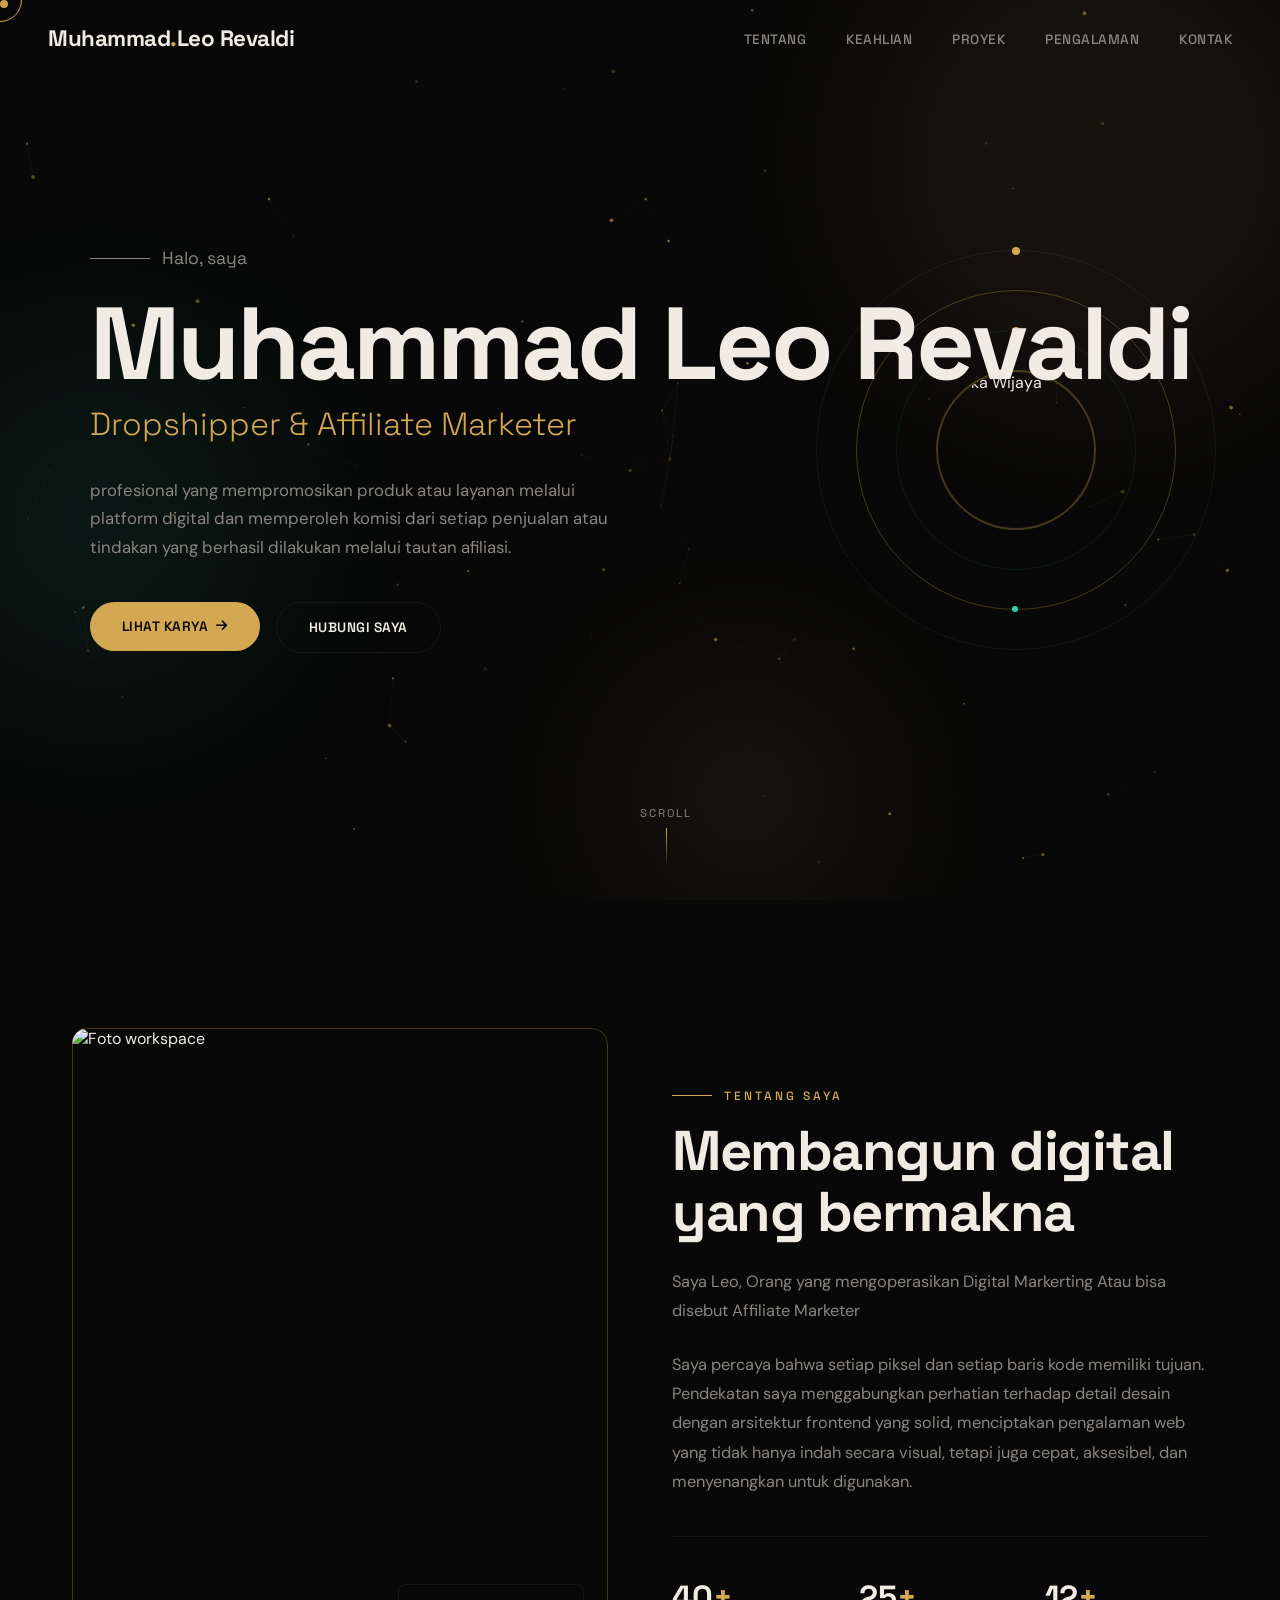
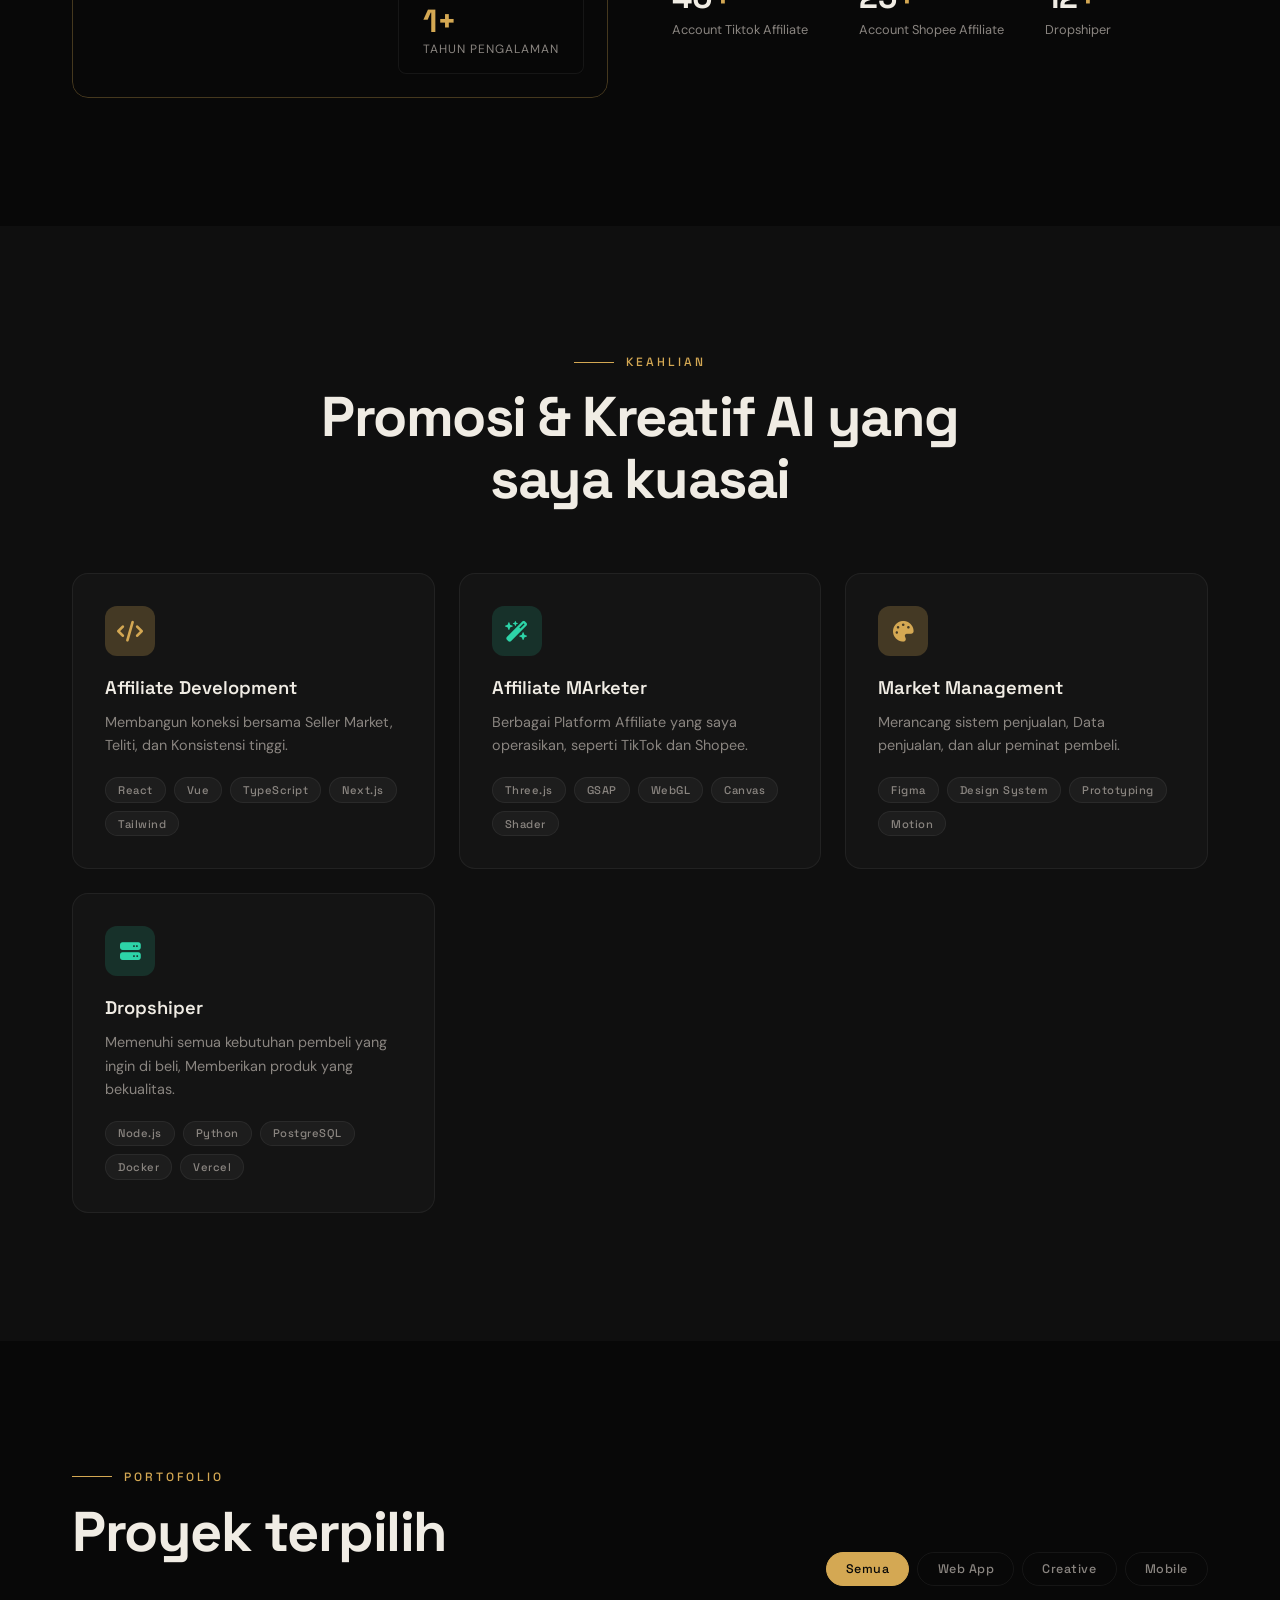
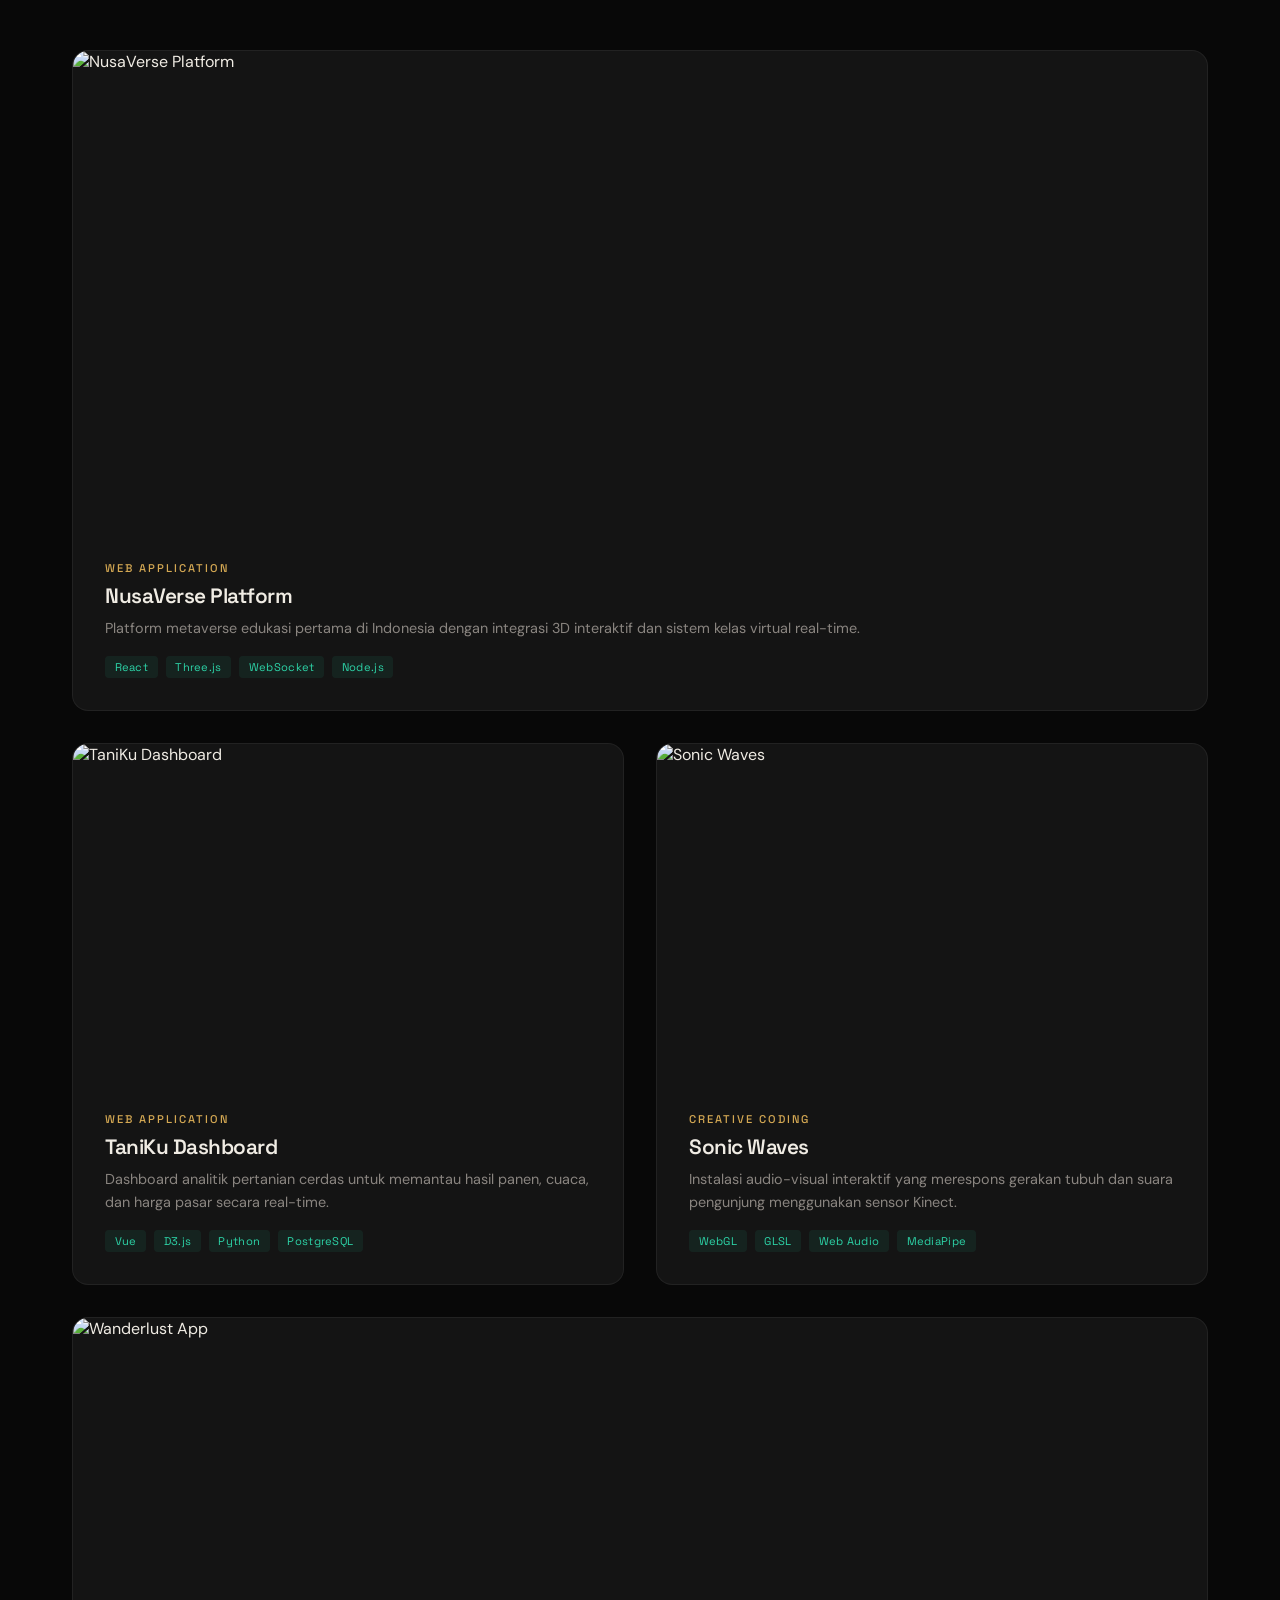
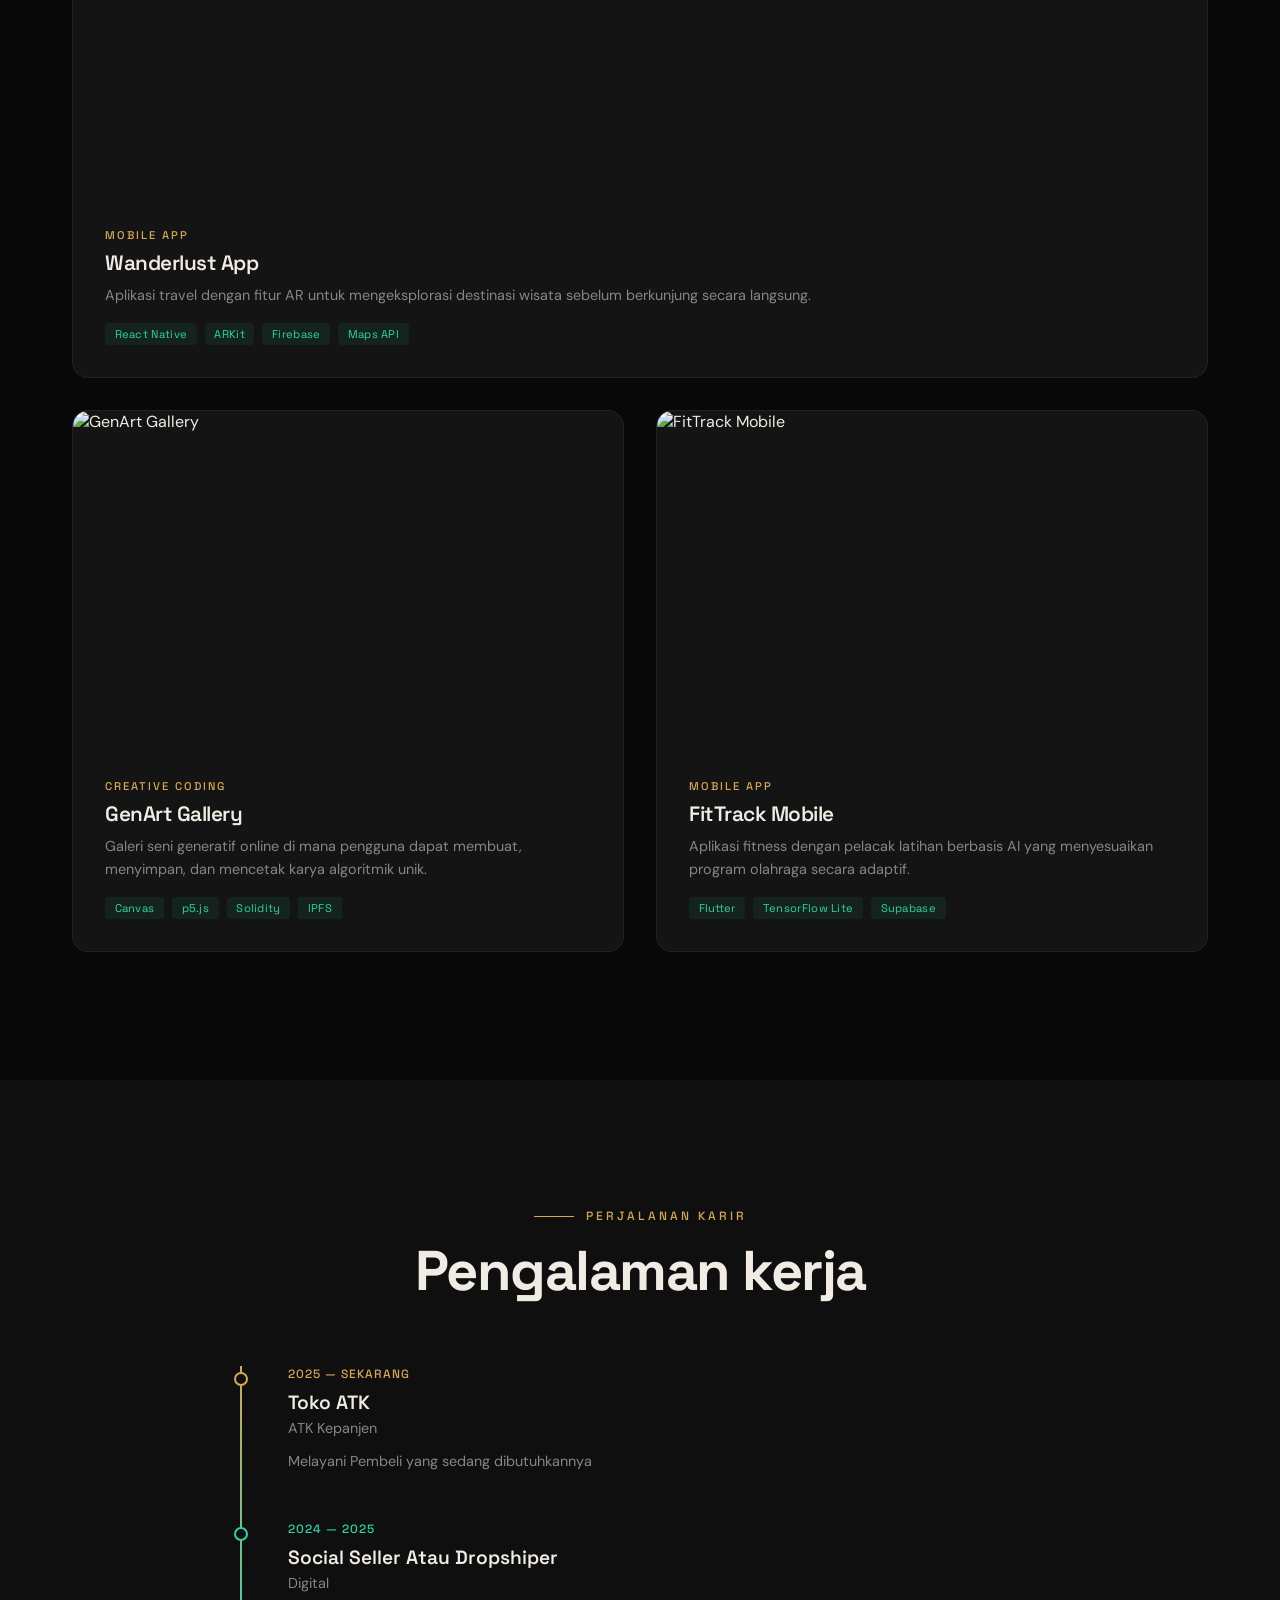
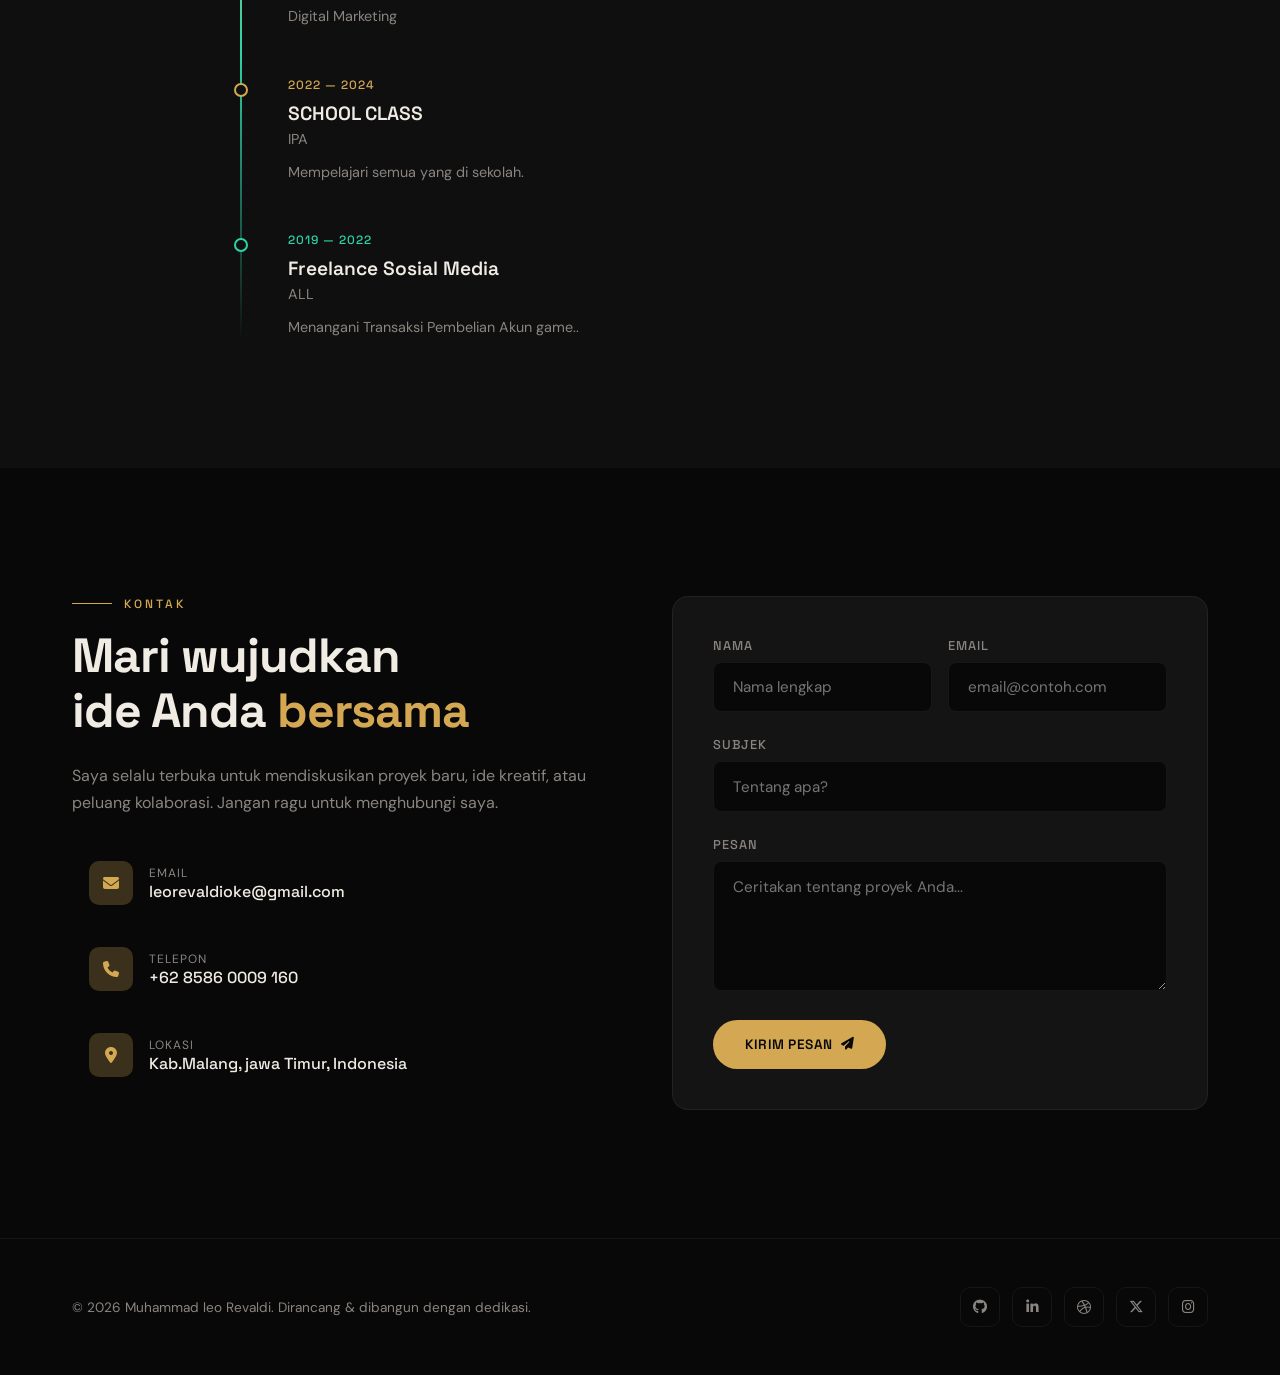
==== index.html @ 1e942a9c "Update index.html" ====
<!DOCTYPE html>
<html lang="id">
<head>
  <meta charset="UTF-8">
  <meta name="viewport" content="width=device-width, initial-scale=1.0">
  <title>Muhammad Leo Revaldi — Affilate Marketer</title>
  <link href="https://fonts.googleapis.com/css2?family=Space+Grotesk:wght@300;400;500;600;700&family=DM+Sans:ital,wght@0,300;0,400;0,500;0,700;1,400&display=swap" rel="stylesheet">
  <link rel="stylesheet" href="https://cdnjs.cloudflare.com/ajax/libs/font-awesome/6.5.0/css/all.min.css">
  <style>
    /* ==================== CSS VARIABLES ==================== */
    :root {
      --bg: #080808;
      --bg-secondary: #0f0f0f;
      --fg: #f0ece4;
      --fg-muted: #8a8580;
      --accent: #d4a853;
      --accent-glow: rgba(212, 168, 83, 0.25);
      --teal: #2dd4a8;
      --teal-glow: rgba(45, 212, 168, 0.15);
      --card: #141414;
      --card-hover: #1a1a1a;
      --border: rgba(255, 255, 255, 0.06);
      --border-accent: rgba(212, 168, 83, 0.3);
      --radius: 16px;
      --radius-sm: 8px;
      --transition: 0.4s cubic-bezier(0.22, 1, 0.36, 1);
      --font-heading: 'Space Grotesk', sans-serif;
      --font-body: 'DM Sans', sans-serif;
    }

    /* ==================== RESET & BASE ==================== */
    *, *::before, *::after { margin: 0; padding: 0; box-sizing: border-box; }

    html {
      scroll-behavior: smooth;
      scrollbar-width: thin;
      scrollbar-color: var(--accent) var(--bg);
    }

    body {
      font-family: var(--font-body);
      background: var(--bg);
      color: var(--fg);
      overflow-x: hidden;
      cursor: none;
      -webkit-font-smoothing: antialiased;
    }

    /* ==================== CUSTOM CURSOR ==================== */
    .cursor-dot {
      position: fixed;
      width: 8px;
      height: 8px;
      background: var(--accent);
      border-radius: 50%;
      pointer-events: none;
      z-index: 10000;
      transition: transform 0.15s ease, opacity 0.15s ease;
      mix-blend-mode: difference;
    }

    .cursor-ring {
      position: fixed;
      width: 44px;
      height: 44px;
      border: 1.5px solid var(--accent);
      border-radius: 50%;
      pointer-events: none;
      z-index: 10000;
      transition: transform 0.3s ease, width 0.3s ease, height 0.3s ease, border-color 0.3s ease, opacity 0.3s ease;
      transform: translate(-50%, -50%);
    }

    .cursor-ring.hover {
      width: 64px;
      height: 64px;
      border-color: var(--teal);
      background: var(--teal-glow);
    }

    /* ==================== CANVAS PARTICLES ==================== */
    #particles-canvas {
      position: fixed;
      top: 0;
      left: 0;
      width: 100%;
      height: 100%;
      z-index: 0;
      pointer-events: none;
    }

    /* ==================== NAVIGATION ==================== */
    nav {
      position: fixed;
      top: 0;
      left: 0;
      width: 100%;
      z-index: 1000;
      padding: 1.5rem 3rem;
      display: flex;
      justify-content: space-between;
      align-items: center;
      transition: var(--transition);
      backdrop-filter: blur(0px);
    }

    nav.scrolled {
      padding: 1rem 3rem;
      backdrop-filter: blur(20px);
      background: rgba(8, 8, 8, 0.7);
      border-bottom: 1px solid var(--border);
    }

    .nav-logo {
      font-family: var(--font-heading);
      font-size: 1.4rem;
      font-weight: 700;
      color: var(--fg);
      text-decoration: none;
      letter-spacing: -0.5px;
    }

    .nav-logo span { color: var(--accent); }

    .nav-links {
      display: flex;
      gap: 2.5rem;
      list-style: none;
    }

    .nav-links a {
      font-family: var(--font-heading);
      font-size: 0.85rem;
      font-weight: 500;
      color: var(--fg-muted);
      text-decoration: none;
      letter-spacing: 0.5px;
      text-transform: uppercase;
      position: relative;
      transition: color var(--transition);
    }

    .nav-links a::after {
      content: '';
      position: absolute;
      bottom: -4px;
      left: 0;
      width: 0;
      height: 2px;
      background: var(--accent);
      transition: width var(--transition);
    }

    .nav-links a:hover { color: var(--fg); }
    .nav-links a:hover::after { width: 100%; }

    .nav-hamburger {
      display: none;
      flex-direction: column;
      gap: 5px;
      background: none;
      border: none;
      cursor: none;
      padding: 4px;
    }

    .nav-hamburger span {
      display: block;
      width: 28px;
      height: 2px;
      background: var(--fg);
      transition: var(--transition);
      border-radius: 2px;
    }

    .nav-hamburger.active span:nth-child(1) {
      transform: rotate(45deg) translate(5px, 5px);
    }
    .nav-hamburger.active span:nth-child(2) { opacity: 0; }
    .nav-hamburger.active span:nth-child(3) {
      transform: rotate(-45deg) translate(5px, -5px);
    }

    /* Mobile menu */
    .mobile-menu {
      position: fixed;
      inset: 0;
      background: rgba(8, 8, 8, 0.97);
      backdrop-filter: blur(30px);
      z-index: 999;
      display: flex;
      flex-direction: column;
      justify-content: center;
      align-items: center;
      gap: 2rem;
      opacity: 0;
      pointer-events: none;
      transition: opacity 0.5s ease;
    }

    .mobile-menu.active { opacity: 1; pointer-events: all; }

    .mobile-menu a {
      font-family: var(--font-heading);
      font-size: 2.5rem;
      font-weight: 600;
      color: var(--fg);
      text-decoration: none;
      opacity: 0;
      transform: translateY(30px);
      transition: opacity 0.4s ease, transform 0.4s ease, color 0.3s ease;
    }

    .mobile-menu.active a {
      opacity: 1;
      transform: translateY(0);
    }

    .mobile-menu.active a:nth-child(1) { transition-delay: 0.1s; }
    .mobile-menu.active a:nth-child(2) { transition-delay: 0.2s; }
    .mobile-menu.active a:nth-child(3) { transition-delay: 0.3s; }
    .mobile-menu.active a:nth-child(4) { transition-delay: 0.4s; }
    .mobile-menu.active a:nth-child(5) { transition-delay: 0.5s; }

    .mobile-menu a:hover { color: var(--accent); }

    /* ==================== SCROLL PROGRESS ==================== */
    .scroll-progress {
      position: fixed;
      top: 0;
      left: 0;
      height: 3px;
      background: linear-gradient(90deg, var(--accent), var(--teal));
      z-index: 10001;
      width: 0%;
      transition: width 0.05s linear;
    }

    /* ==================== SECTIONS BASE ==================== */
    section {
      position: relative;
      z-index: 1;
    }

    .container {
      max-width: 1200px;
      margin: 0 auto;
      padding: 0 2rem;
    }

    .section-label {
      font-family: var(--font-heading);
      font-size: 0.75rem;
      font-weight: 500;
      text-transform: uppercase;
      letter-spacing: 3px;
      color: var(--accent);
      margin-bottom: 1rem;
      display: flex;
      align-items: center;
      gap: 0.75rem;
    }

    .section-label::before {
      content: '';
      width: 40px;
      height: 1px;
      background: var(--accent);
    }

    .section-title {
      font-family: var(--font-heading);
      font-size: clamp(2.2rem, 5vw, 3.5rem);
      font-weight: 700;
      line-height: 1.1;
      letter-spacing: -1.5px;
      margin-bottom: 1.5rem;
    }

    /* ==================== REVEAL ANIMATION ==================== */
    .reveal {
      opacity: 0;
      transform: translateY(50px);
      transition: opacity 0.8s cubic-bezier(0.22, 1, 0.36, 1), transform 0.8s cubic-bezier(0.22, 1, 0.36, 1);
    }

    .reveal.visible {
      opacity: 1;
      transform: translateY(0);
    }

    .reveal-delay-1 { transition-delay: 0.1s; }
    .reveal-delay-2 { transition-delay: 0.2s; }
    .reveal-delay-3 { transition-delay: 0.3s; }
    .reveal-delay-4 { transition-delay: 0.4s; }

    /* ==================== HERO ==================== */
    .hero {
      min-height: 100vh;
      display: flex;
      align-items: center;
      position: relative;
      overflow: hidden;
    }

    .hero-content {
      position: relative;
      z-index: 2;
    }

    .hero-greeting {
      font-family: var(--font-heading);
      font-size: 1.1rem;
      color: var(--fg-muted);
      margin-bottom: 1.5rem;
      display: flex;
      align-items: center;
      gap: 0.75rem;
    }

    .hero-greeting .line {
      width: 60px;
      height: 1px;
      background: var(--fg-muted);
    }

    .hero-name {
      font-family: var(--font-heading);
      font-size: clamp(3rem, 8vw, 7rem);
      font-weight: 700;
      line-height: 1;
      letter-spacing: -3px;
      margin-bottom: 0.5rem;
    }

    .hero-name .char {
      display: inline-block;
      opacity: 0;
      transform: translateY(100%);
      animation: charReveal 0.8s cubic-bezier(0.22, 1, 0.36, 1) forwards;
    }

    @keyframes charReveal {
      to { opacity: 1; transform: translateY(0); }
    }

    .hero-role {
      font-family: var(--font-heading);
      font-size: clamp(1.2rem, 3vw, 2rem);
      font-weight: 300;
      color: var(--accent);
      margin-bottom: 2rem;
      opacity: 0;
      animation: fadeUp 1s 1.2s cubic-bezier(0.22, 1, 0.36, 1) forwards;
    }

    @keyframes fadeUp {
      to { opacity: 1; transform: translateY(0); }
      from { transform: translateY(20px); }
    }

    .hero-desc {
      font-size: 1.05rem;
      color: var(--fg-muted);
      max-width: 520px;
      line-height: 1.7;
      margin-bottom: 2.5rem;
      opacity: 0;
      animation: fadeUp 1s 1.5s cubic-bezier(0.22, 1, 0.36, 1) forwards;
    }

    .hero-actions {
      display: flex;
      gap: 1rem;
      flex-wrap: wrap;
      opacity: 0;
      animation: fadeUp 1s 1.8s cubic-bezier(0.22, 1, 0.36, 1) forwards;
    }

    /* ==================== BUTTONS ==================== */
    .btn {
      font-family: var(--font-heading);
      font-size: 0.85rem;
      font-weight: 600;
      letter-spacing: 0.5px;
      text-transform: uppercase;
      padding: 1rem 2rem;
      border-radius: 50px;
      border: none;
      cursor: none;
      transition: var(--transition);
      position: relative;
      overflow: hidden;
      text-decoration: none;
      display: inline-flex;
      align-items: center;
      gap: 0.5rem;
    }

    .btn-primary {
      background: var(--accent);
      color: var(--bg);
    }

    .btn-primary:hover {
      background: #e0b665;
      transform: translateY(-2px);
      box-shadow: 0 10px 40px var(--accent-glow);
    }

    .btn-outline {
      background: transparent;
      color: var(--fg);
      border: 1.5px solid var(--border);
    }

    .btn-outline:hover {
      border-color: var(--accent);
      color: var(--accent);
      transform: translateY(-2px);
    }

    .btn i { font-size: 0.8rem; }

    /* Magnetic hover effect container */
    .magnetic { display: inline-block; }

    /* ==================== HERO DECORATION ==================== */
    .hero-decor {
      position: absolute;
      right: 5%;
      top: 50%;
      transform: translateY(-50%);
      width: 400px;
      height: 400px;
      z-index: 1;
    }

    .hero-orbit {
      position: absolute;
      inset: 0;
      border: 1px solid var(--border);
      border-radius: 50%;
      animation: orbitSpin 20s linear infinite;
    }

    .hero-orbit:nth-child(2) {
      inset: 40px;
      animation-duration: 15s;
      animation-direction: reverse;
      border-color: var(--border-accent);
    }

    .hero-orbit:nth-child(3) {
      inset: 80px;
      animation-duration: 25s;
      border-color: rgba(45, 212, 168, 0.1);
    }

    @keyframes orbitSpin { to { transform: rotate(360deg); } }

    .orbit-dot {
      position: absolute;
      width: 8px;
      height: 8px;
      background: var(--accent);
      border-radius: 50%;
      top: -4px;
      left: 50%;
      margin-left: -4px;
      box-shadow: 0 0 20px var(--accent-glow);
    }

    .hero-orbit:nth-child(2) .orbit-dot {
      background: var(--teal);
      box-shadow: 0 0 20px var(--teal-glow);
      width: 6px;
      height: 6px;
      top: auto;
      bottom: -3px;
    }

    .hero-avatar {
      position: absolute;
      inset: 120px;
      border-radius: 50%;
      overflow: hidden;
      border: 2px solid var(--border-accent);
    }

    .hero-avatar img {
      width: 100%;
      height: 100%;
      object-fit: cover;
    }

    .hero-scroll {
      position: absolute;
      bottom: 2rem;
      left: 50%;
      transform: translateX(-50%);
      display: flex;
      flex-direction: column;
      align-items: center;
      gap: 0.5rem;
      opacity: 0;
      animation: fadeUp 1s 2.2s cubic-bezier(0.22, 1, 0.36, 1) forwards;
    }

    .hero-scroll span {
      font-family: var(--font-heading);
      font-size: 0.7rem;
      text-transform: uppercase;
      letter-spacing: 2px;
      color: var(--fg-muted);
    }

    .scroll-line {
      width: 1px;
      height: 40px;
      background: linear-gradient(to bottom, var(--accent), transparent);
      animation: scrollPulse 2s ease-in-out infinite;
    }

    @keyframes scrollPulse {
      0%, 100% { opacity: 0.3; transform: scaleY(0.5); }
      50% { opacity: 1; transform: scaleY(1); }
    }

    /* ==================== ABOUT ==================== */
    .about {
      padding: 8rem 0;
    }

    .about-grid {
      display: grid;
      grid-template-columns: 1fr 1fr;
      gap: 4rem;
      align-items: center;
    }

    .about-image-wrapper {
      position: relative;
      aspect-ratio: 4/5;
      border-radius: var(--radius);
      overflow: hidden;
    }

    .about-image-wrapper img {
      width: 100%;
      height: 100%;
      object-fit: cover;
      transition: transform 0.6s ease;
    }

    .about-image-wrapper:hover img {
      transform: scale(1.05);
    }

    .about-image-wrapper::after {
      content: '';
      position: absolute;
      inset: 0;
      border: 1px solid var(--border-accent);
      border-radius: var(--radius);
      pointer-events: none;
    }

    .about-image-badge {
      position: absolute;
      bottom: 1.5rem;
      right: 1.5rem;
      background: rgba(8, 8, 8, 0.8);
      backdrop-filter: blur(10px);
      padding: 1rem 1.5rem;
      border-radius: var(--radius-sm);
      border: 1px solid var(--border);
    }

    .about-image-badge .number {
      font-family: var(--font-heading);
      font-size: 2rem;
      font-weight: 700;
      color: var(--accent);
    }

    .about-image-badge .text {
      font-size: 0.75rem;
      color: var(--fg-muted);
      text-transform: uppercase;
      letter-spacing: 1px;
    }

    .about-text p {
      color: var(--fg-muted);
      line-height: 1.8;
      margin-bottom: 1.5rem;
      font-size: 1.02rem;
    }

    .about-stats {
      display: grid;
      grid-template-columns: repeat(3, 1fr);
      gap: 1.5rem;
      margin-top: 2.5rem;
      padding-top: 2.5rem;
      border-top: 1px solid var(--border);
    }

    .stat-item .stat-number {
      font-family: var(--font-heading);
      font-size: 2rem;
      font-weight: 700;
      color: var(--fg);
    }

    .stat-item .stat-number span { color: var(--accent); }

    .stat-item .stat-label {
      font-size: 0.8rem;
      color: var(--fg-muted);
      margin-top: 0.25rem;
    }

    /* ==================== SKILLS ==================== */
    .skills {
      padding: 8rem 0;
      background: var(--bg-secondary);
    }

    .skills-header {
      text-align: center;
      margin-bottom: 4rem;
    }

    .skills-grid {
      display: grid;
      grid-template-columns: repeat(auto-fit, minmax(280px, 1fr));
      gap: 1.5rem;
    }

    .skill-card {
      background: var(--card);
      border: 1px solid var(--border);
      border-radius: var(--radius);
      padding: 2rem;
      transition: var(--transition);
      position: relative;
      overflow: hidden;
    }

    .skill-card::before {
      content: '';
      position: absolute;
      top: 0;
      left: 0;
      right: 0;
      height: 2px;
      background: linear-gradient(90deg, var(--accent), var(--teal));
      transform: scaleX(0);
      transform-origin: left;
      transition: transform 0.5s ease;
    }

    .skill-card:hover::before { transform: scaleX(1); }

    .skill-card:hover {
      background: var(--card-hover);
      border-color: var(--border-accent);
      transform: translateY(-4px);
    }

    .skill-icon {
      width: 50px;
      height: 50px;
      border-radius: 12px;
      display: flex;
      align-items: center;
      justify-content: center;
      font-size: 1.3rem;
      margin-bottom: 1.25rem;
      background: var(--accent-glow);
      color: var(--accent);
    }

    .skill-card:nth-child(even) .skill-icon {
      background: var(--teal-glow);
      color: var(--teal);
    }

    .skill-card h3 {
      font-family: var(--font-heading);
      font-size: 1.15rem;
      font-weight: 600;
      margin-bottom: 0.75rem;
    }

    .skill-card p {
      color: var(--fg-muted);
      font-size: 0.9rem;
      line-height: 1.6;
      margin-bottom: 1.25rem;
    }

    .skill-tags {
      display: flex;
      flex-wrap: wrap;
      gap: 0.5rem;
    }

    .skill-tag {
      font-family: var(--font-heading);
      font-size: 0.7rem;
      font-weight: 500;
      padding: 0.3rem 0.75rem;
      border-radius: 20px;
      background: rgba(255, 255, 255, 0.04);
      border: 1px solid var(--border);
      color: var(--fg-muted);
      letter-spacing: 0.5px;
    }

    /* ==================== PROJECTS ==================== */
    .projects {
      padding: 8rem 0;
    }

    .projects-header {
      display: flex;
      justify-content: space-between;
      align-items: flex-end;
      margin-bottom: 4rem;
      flex-wrap: wrap;
      gap: 1rem;
    }

    .project-filters {
      display: flex;
      gap: 0.5rem;
    }

    .filter-btn {
      font-family: var(--font-heading);
      font-size: 0.78rem;
      font-weight: 500;
      padding: 0.5rem 1.2rem;
      border-radius: 50px;
      border: 1px solid var(--border);
      background: transparent;
      color: var(--fg-muted);
      cursor: none;
      transition: var(--transition);
      letter-spacing: 0.5px;
    }

    .filter-btn.active, .filter-btn:hover {
      background: var(--accent);
      color: var(--bg);
      border-color: var(--accent);
    }

    .projects-grid {
      display: grid;
      grid-template-columns: repeat(2, 1fr);
      gap: 2rem;
    }

    .project-card {
      background: var(--card);
      border: 1px solid var(--border);
      border-radius: var(--radius);
      overflow: hidden;
      transition: var(--transition);
      position: relative;
    }

    .project-card:hover {
      transform: translateY(-6px);
      border-color: var(--border-accent);
      box-shadow: 0 20px 60px rgba(0, 0, 0, 0.4);
    }

    .project-card.full-width {
      grid-column: 1 / -1;
    }

    .project-image {
      position: relative;
      overflow: hidden;
      aspect-ratio: 16/10;
    }

    .project-card.full-width .project-image {
      aspect-ratio: 21/9;
    }

    .project-image img {
      width: 100%;
      height: 100%;
      object-fit: cover;
      transition: transform 0.6s ease;
    }

    .project-card:hover .project-image img {
      transform: scale(1.08);
    }

    .project-overlay {
      position: absolute;
      inset: 0;
      background: linear-gradient(to top, rgba(8, 8, 8, 0.9) 0%, transparent 60%);
      opacity: 0;
      transition: opacity 0.4s ease;
      display: flex;
      align-items: flex-end;
      padding: 1.5rem;
    }

    .project-card:hover .project-overlay { opacity: 1; }

    .project-overlay .btn {
      padding: 0.7rem 1.5rem;
      font-size: 0.75rem;
    }

    .project-info {
      padding: 1.5rem 2rem 2rem;
    }

    .project-category {
      font-family: var(--font-heading);
      font-size: 0.7rem;
      font-weight: 500;
      text-transform: uppercase;
      letter-spacing: 2px;
      color: var(--accent);
      margin-bottom: 0.5rem;
    }

    .project-info h3 {
      font-family: var(--font-heading);
      font-size: 1.3rem;
      font-weight: 600;
      margin-bottom: 0.5rem;
      letter-spacing: -0.5px;
    }

    .project-info p {
      color: var(--fg-muted);
      font-size: 0.9rem;
      line-height: 1.6;
    }

    .project-tech {
      display: flex;
      gap: 0.5rem;
      margin-top: 1rem;
      flex-wrap: wrap;
    }

    .project-tech span {
      font-size: 0.7rem;
      padding: 0.25rem 0.6rem;
      border-radius: 4px;
      background: rgba(45, 212, 168, 0.08);
      color: var(--teal);
      font-family: var(--font-heading);
      letter-spacing: 0.3px;
    }

    /* ==================== EXPERIENCE TIMELINE ==================== */
    .experience {
      padding: 8rem 0;
      background: var(--bg-secondary);
    }

    .experience-header {
      text-align: center;
      margin-bottom: 4rem;
    }

    .timeline {
      position: relative;
      max-width: 800px;
      margin: 0 auto;
    }

    .timeline::before {
      content: '';
      position: absolute;
      left: 0;
      top: 0;
      bottom: 0;
      width: 2px;
      background: linear-gradient(to bottom, var(--accent), var(--teal), transparent);
    }

    .timeline-item {
      position: relative;
      padding-left: 3rem;
      padding-bottom: 3rem;
    }

    .timeline-item:last-child { padding-bottom: 0; }

    .timeline-dot {
      position: absolute;
      left: -6px;
      top: 6px;
      width: 14px;
      height: 14px;
      border-radius: 50%;
      background: var(--bg-secondary);
      border: 2px solid var(--accent);
      z-index: 2;
    }

    .timeline-item:nth-child(even) .timeline-dot {
      border-color: var(--teal);
    }

    .timeline-date {
      font-family: var(--font-heading);
      font-size: 0.75rem;
      font-weight: 500;
      color: var(--accent);
      letter-spacing: 1px;
      text-transform: uppercase;
      margin-bottom: 0.5rem;
    }

    .timeline-item:nth-child(even) .timeline-date { color: var(--teal); }

    .timeline-item h3 {
      font-family: var(--font-heading);
      font-size: 1.2rem;
      font-weight: 600;
      margin-bottom: 0.25rem;
    }

    .timeline-item .company {
      font-size: 0.9rem;
      color: var(--fg-muted);
      margin-bottom: 0.75rem;
    }

    .timeline-item p {
      color: var(--fg-muted);
      font-size: 0.9rem;
      line-height: 1.7;
    }

    /* ==================== CONTACT ==================== */
    .contact {
      padding: 8rem 0;
    }

    .contact-grid {
      display: grid;
      grid-template-columns: 1fr 1fr;
      gap: 4rem;
    }

    .contact-info h2 {
      font-family: var(--font-heading);
      font-size: clamp(2rem, 4vw, 3rem);
      font-weight: 700;
      line-height: 1.15;
      letter-spacing: -1px;
      margin-bottom: 1.5rem;
    }

    .contact-info h2 span { color: var(--accent); }

    .contact-info > p {
      color: var(--fg-muted);
      line-height: 1.7;
      margin-bottom: 2rem;
    }

    .contact-links {
      display: flex;
      flex-direction: column;
      gap: 1rem;
    }

    .contact-link {
      display: flex;
      align-items: center;
      gap: 1rem;
      text-decoration: none;
      color: var(--fg);
      transition: var(--transition);
      padding: 0.75rem 1rem;
      border-radius: var(--radius-sm);
      border: 1px solid transparent;
    }

    .contact-link:hover {
      border-color: var(--border);
      background: var(--card);
      transform: translateX(8px);
    }

    .contact-link .icon {
      width: 44px;
      height: 44px;
      border-radius: 10px;
      background: var(--accent-glow);
      color: var(--accent);
      display: flex;
      align-items: center;
      justify-content: center;
      font-size: 1rem;
      flex-shrink: 0;
    }

    .contact-link .label {
      font-size: 0.75rem;
      color: var(--fg-muted);
      text-transform: uppercase;
      letter-spacing: 1px;
    }

    .contact-link .value {
      font-family: var(--font-heading);
      font-weight: 500;
    }

    .contact-form {
      background: var(--card);
      border: 1px solid var(--border);
      border-radius: var(--radius);
      padding: 2.5rem;
    }

    .form-group {
      margin-bottom: 1.5rem;
    }

    .form-group label {
      font-family: var(--font-heading);
      font-size: 0.8rem;
      font-weight: 500;
      text-transform: uppercase;
      letter-spacing: 1px;
      color: var(--fg-muted);
      display: block;
      margin-bottom: 0.5rem;
    }

    .form-group input,
    .form-group textarea {
      width: 100%;
      padding: 0.9rem 1.2rem;
      background: var(--bg);
      border: 1px solid var(--border);
      border-radius: var(--radius-sm);
      color: var(--fg);
      font-family: var(--font-body);
      font-size: 0.95rem;
      transition: var(--transition);
      outline: none;
      cursor: none;
    }

    .form-group input:focus,
    .form-group textarea:focus {
      border-color: var(--accent);
      box-shadow: 0 0 0 3px var(--accent-glow);
    }

    .form-group textarea {
      min-height: 130px;
      resize: vertical;
    }

    .form-row {
      display: grid;
      grid-template-columns: 1fr 1fr;
      gap: 1rem;
    }

    .btn-submit {
      width: 100%;
      justify-content: center;
    }

    /* Toast notification */
    .toast {
      position: fixed;
      bottom: 2rem;
      right: 2rem;
      background: var(--card);
      border: 1px solid var(--teal);
      color: var(--fg);
      padding: 1rem 1.5rem;
      border-radius: var(--radius-sm);
      font-family: var(--font-heading);
      font-size: 0.9rem;
      z-index: 10002;
      transform: translateY(100px);
      opacity: 0;
      transition: var(--transition);
      display: flex;
      align-items: center;
      gap: 0.75rem;
      box-shadow: 0 10px 40px rgba(0, 0, 0, 0.5);
    }

    .toast.show {
      transform: translateY(0);
      opacity: 1;
    }

    .toast i { color: var(--teal); font-size: 1.1rem; }

    /* ==================== FOOTER ==================== */
    footer {
      position: relative;
      z-index: 1;
      border-top: 1px solid var(--border);
      padding: 3rem 0;
    }

    .footer-content {
      display: flex;
      justify-content: space-between;
      align-items: center;
      flex-wrap: wrap;
      gap: 1rem;
    }

    .footer-text {
      color: var(--fg-muted);
      font-size: 0.85rem;
    }

    .footer-socials {
      display: flex;
      gap: 0.75rem;
    }

    .social-link {
      width: 40px;
      height: 40px;
      border-radius: 10px;
      border: 1px solid var(--border);
      display: flex;
      align-items: center;
      justify-content: center;
      color: var(--fg-muted);
      text-decoration: none;
      transition: var(--transition);
      font-size: 0.9rem;
    }

    .social-link:hover {
      border-color: var(--accent);
      color: var(--accent);
      transform: translateY(-3px);
      background: var(--accent-glow);
    }

    /* ==================== FLOATING ELEMENTS ==================== */
    .floating-shapes {
      position: fixed;
      inset: 0;
      pointer-events: none;
      z-index: 0;
      overflow: hidden;
    }

    .shape {
      position: absolute;
      border-radius: 50%;
      filter: blur(80px);
      opacity: 0.07;
    }

    .shape-1 {
      width: 500px;
      height: 500px;
      background: var(--accent);
      top: -10%;
      right: -5%;
      animation: floatShape 25s ease-in-out infinite;
    }

    .shape-2 {
      width: 400px;
      height: 400px;
      background: var(--teal);
      bottom: 20%;
      left: -8%;
      animation: floatShape 20s ease-in-out infinite reverse;
    }

    .shape-3 {
      width: 300px;
      height: 300px;
      background: var(--accent);
      bottom: -5%;
      right: 30%;
      animation: floatShape 30s ease-in-out infinite;
    }

    @keyframes floatShape {
      0%, 100% { transform: translate(0, 0) scale(1); }
      33% { transform: translate(30px, -40px) scale(1.1); }
      66% { transform: translate(-20px, 20px) scale(0.9); }
    }

    /* ==================== RESPONSIVE ==================== */
    @media (max-width: 1024px) {
      .hero-decor { display: none; }
      .about-grid { grid-template-columns: 1fr; gap: 2rem; }
      .about-image-wrapper { max-height: 400px; }
      .contact-grid { grid-template-columns: 1fr; }
      .projects-grid { grid-template-columns: 1fr; }
      .project-card.full-width .project-image { aspect-ratio: 16/10; }
    }

    @media (max-width: 768px) {
      nav { padding: 1rem 1.5rem; }
      nav.scrolled { padding: 0.75rem 1.5rem; }
      .nav-links { display: none; }
      .nav-hamburger { display: flex; }
      .container { padding: 0 1.25rem; }
      .hero-name { letter-spacing: -1.5px; }
      .about-stats { grid-template-columns: repeat(3, 1fr); gap: 1rem; }
      .stat-item .stat-number { font-size: 1.5rem; }
      .form-row { grid-template-columns: 1fr; }
      .project-filters { flex-wrap: wrap; }
      .contact-form { padding: 1.5rem; }
      .cursor-dot, .cursor-ring { display: none; }
      body { cursor: auto; }
      .btn, .filter-btn, .form-group input, .form-group textarea { cursor: pointer; }
    }

    /* ==================== REDUCED MOTION ==================== */
    @media (prefers-reduced-motion: reduce) {
      *, *::before, *::after {
        animation-duration: 0.01ms !important;
        transition-duration: 0.01ms !important;
      }
      .hero-name .char { opacity: 1; transform: none; }
      .hero-role, .hero-desc, .hero-actions, .hero-scroll { opacity: 1; }
      .reveal { opacity: 1; transform: none; }
    }
  </style>
</head>
<body>

  <!-- Custom Cursor -->
  <div class="cursor-dot" id="cursorDot"></div>
  <div class="cursor-ring" id="cursorRing"></div>

  <!-- Scroll Progress -->
  <div class="scroll-progress" id="scrollProgress"></div>

  <!-- Particles Canvas -->
  <canvas id="particles-canvas"></canvas>

  <!-- Floating Shapes -->
  <div class="floating-shapes">
    <div class="shape shape-1"></div>
    <div class="shape shape-2"></div>
    <div class="shape shape-3"></div>
  </div>

  <!-- Navigation -->
  <nav id="navbar">
    <a href="#" class="nav-logo">Muhammad<span>.</span>Leo Revaldi</a>
    <ul class="nav-links">
      <li><a href="#about">Tentang</a></li>
      <li><a href="#skills">Keahlian</a></li>
      <li><a href="#projects">Proyek</a></li>
      <li><a href="#experience">Pengalaman</a></li>
      <li><a href="#contact">Kontak</a></li>
    </ul>
    <button class="nav-hamburger" id="hamburger" aria-label="Toggle menu">
      <span></span><span></span><span></span>
    </button>
  </nav>

  <!-- Mobile Menu -->
  <div class="mobile-menu" id="mobileMenu">
    <a href="#about">Tentang</a>
    <a href="#skills">Keahlian</a>
    <a href="#projects">Proyek</a>
    <a href="#experience">Pengalaman</a>
    <a href="#contact">Kontak</a>
  </div>

  <!-- Toast -->
  <div class="toast" id="toast">
    <i class="fas fa-check-circle"></i>
    <span>Pesan berhasil dikirim!</span>
  </div>

  <!-- ============ HERO ============ -->
  <section class="hero" id="hero">
    <div class="container">
      <div class="hero-content">
        <div class="hero-greeting">
          <span class="line"></span>
          <span>Halo, saya</span>
        </div>
        <h1 class="hero-name" id="heroName">Muhammad Leo Revaldi</h1>
        <p class="hero-role">Dropshipper & Affiliate Marketer</p>
        <p class="hero-desc">
          profesional yang mempromosikan produk atau layanan melalui platform digital dan memperoleh komisi dari setiap penjualan atau tindakan yang berhasil dilakukan melalui tautan afiliasi.
        </p>
        <div class="hero-actions">
          <div class="magnetic">
            <a href="#projects" class="btn btn-primary">
              Lihat Karya <i class="fas fa-arrow-right"></i>
            </a>
          </div>
          <div class="magnetic">
            <a href="#contact" class="btn btn-outline">
              Hubungi Saya
            </a>
          </div>
        </div>
      </div>
    </div>

    <!-- Orbit Decoration -->
    <div class="hero-decor" aria-hidden="true">
      <div class="hero-orbit">
        <div class="orbit-dot"></div>
      </div>
      <div class="hero-orbit">
        <div class="orbit-dot"></div>
      </div>
      <div class="hero-orbit">
        <div class="orbit-dot"></div>
      </div>
      <div class="hero-avatar">
        <img src="https://picsum.photos/seed/arkawijaya/400/400.jpg" alt="Arka Wijaya">
      </div>
    </div>

    <div class="hero-scroll">
      <span>Scroll</span>
      <div class="scroll-line"></div>
    </div>
  </section>

  <!-- ============ ABOUT ============ -->
  <section class="about" id="about">
    <div class="container">
      <div class="about-grid">
        <div class="about-image-wrapper reveal">
          <img src="https://picsum.photos/seed/portfoliowork/600/750.jpg" alt="Foto workspace">
          <div class="about-image-badge">
            <div class="number">1+</div>
            <div class="text">Tahun Pengalaman</div>
          </div>
        </div>
        <div>
          <div class="section-label reveal">Tentang Saya</div>
          <h2 class="section-title reveal reveal-delay-1">Membangun digital<br>yang bermakna</h2>
          <div class="about-text">
            <p class="reveal reveal-delay-2">
              Saya Leo, Orang yang mengoperasikan Digital Markerting Atau bisa disebut Affiliate Marketer
            </p>
            <p class="reveal reveal-delay-3">
              Saya percaya bahwa setiap piksel dan setiap baris kode memiliki tujuan. Pendekatan saya menggabungkan perhatian terhadap detail desain dengan arsitektur frontend yang solid, menciptakan pengalaman web yang tidak hanya indah secara visual, tetapi juga cepat, aksesibel, dan menyenangkan untuk digunakan.
            </p>
          </div>
          <div class="about-stats reveal reveal-delay-4">
            <div class="stat-item">
              <div class="stat-number" data-target="40">2<span>+</span></div>
              <div class="stat-label">Account Tiktok Affiliate</div>
            </div>
            <div class="stat-item">
              <div class="stat-number" data-target="25">1<span>+</span></div>
              <div class="stat-label">Account Shopee Affiliate</div>
            </div>
            <div class="stat-item">
              <div class="stat-number" data-target="12">0<span>+</span></div>
              <div class="stat-label">Dropshiper</div>
            </div>
          </div>
        </div>
      </div>
    </div>
  </section>

  <!-- ============ SKILLS ============ -->
  <section class="skills" id="skills">
    <div class="container">
      <div class="skills-header">
        <div class="section-label reveal" style="justify-content: center;">Keahlian</div>
        <h2 class="section-title reveal reveal-delay-1">Promosi & Kreatif AI yang<br>saya kuasai</h2>
      </div>
      <div class="skills-grid">
        <div class="skill-card reveal">
          <div class="skill-icon"><i class="fas fa-code"></i></div>
          <h3>Affiliate Development</h3>
          <p>Membangun koneksi bersama Seller Market, Teliti, dan Konsistensi tinggi.</p>
          <div class="skill-tags">
            <span class="skill-tag">React</span>
            <span class="skill-tag">Vue</span>
            <span class="skill-tag">TypeScript</span>
            <span class="skill-tag">Next.js</span>
            <span class="skill-tag">Tailwind</span>
          </div>
        </div>
        <div class="skill-card reveal reveal-delay-1">
          <div class="skill-icon"><i class="fas fa-wand-magic-sparkles"></i></div>
          <h3>Affiliate MArketer</h3>
          <p>Berbagai Platform Affiliate yang saya operasikan, seperti TikTok dan Shopee.</p>
          <div class="skill-tags">
            <span class="skill-tag">Three.js</span>
            <span class="skill-tag">GSAP</span>
            <span class="skill-tag">WebGL</span>
            <span class="skill-tag">Canvas</span>
            <span class="skill-tag">Shader</span>
          </div>
        </div>
        <div class="skill-card reveal reveal-delay-2">
          <div class="skill-icon"><i class="fas fa-palette"></i></div>
          <h3>Market Management</h3>
          <p>Merancang sistem penjualan, Data penjualan, dan alur peminat pembeli.</p>
          <div class="skill-tags">
            <span class="skill-tag">Figma</span>
            <span class="skill-tag">Design System</span>
            <span class="skill-tag">Prototyping</span>
            <span class="skill-tag">Motion</span>
          </div>
        </div>
        <div class="skill-card reveal reveal-delay-3">
          <div class="skill-icon"><i class="fas fa-server"></i></div>
          <h3>Dropshiper</h3>
          <p>Memenuhi semua kebutuhan pembeli yang ingin di beli, Memberikan produk yang bekualitas.</p>
          <div class="skill-tags">
            <span class="skill-tag">Node.js</span>
            <span class="skill-tag">Python</span>
            <span class="skill-tag">PostgreSQL</span>
            <span class="skill-tag">Docker</span>
            <span class="skill-tag">Vercel</span>
          </div>
        </div>
      </div>
    </div>
  </section>

  <!-- ============ PROJECTS ============ -->
  <section class="projects" id="projects">
    <div class="container">
      <div class="projects-header">
        <div>
          <div class="section-label reveal">Portofolio</div>
          <h2 class="section-title reveal reveal-delay-1">Proyek terpilih</h2>
        </div>
        <div class="project-filters reveal reveal-delay-2">
          <button class="filter-btn active" data-filter="all">Semua</button>
          <button class="filter-btn" data-filter="web">Web App</button>
          <button class="filter-btn" data-filter="creative">Creative</button>
          <button class="filter-btn" data-filter="mobile">Mobile</button>
        </div>
      </div>
      <div class="projects-grid" id="projectsGrid">
        <!-- Diisi oleh JavaScript -->
      </div>
    </div>
  </section>

  <!-- ============ EXPERIENCE ============ -->
  <section class="experience" id="experience">
    <div class="container">
      <div class="experience-header">
        <div class="section-label reveal" style="justify-content: center;">Perjalanan Karir</div>
        <h2 class="section-title reveal reveal-delay-1">Pengalaman kerja</h2>
      </div>
      <div class="timeline">
        <div class="timeline-item reveal">
          <div class="timeline-dot"></div>
          <div class="timeline-date">2025 — Sekarang</div>
          <h3>Toko ATK</h3>
          <div class="company">ATK Kepanjen</div>
          <p>Melayani Pembeli yang sedang dibutuhkannya</p>
        </div>
        <div class="timeline-item reveal reveal-delay-1">
          <div class="timeline-dot"></div>
          <div class="timeline-date">2024 — 2025</div>
          <h3>Social Seller Atau Dropshiper</h3>
          <div class="company">Digital</div>
          <p>Digital Marketing</p>
        </div>
        <div class="timeline-item reveal reveal-delay-2">
          <div class="timeline-dot"></div>
          <div class="timeline-date">2022 — 2024</div>
          <h3>SCHOOL CLASS</h3>
          <div class="company">IPA</div>
          <p>Mempelajari semua yang di sekolah.</p>
        </div>
        <div class="timeline-item reveal reveal-delay-3">
          <div class="timeline-dot"></div>
          <div class="timeline-date">2019 — 2022</div>
          <h3>Freelance Sosial Media</h3>
          <div class="company">ALL</div>
          <p>Menangani Transaksi Pembelian Akun game..</p>
        </div>
      </div>
    </div>
  </section>

  <!-- ============ CONTACT ============ -->
  <section class="contact" id="contact">
    <div class="container">
      <div class="contact-grid">
        <div class="contact-info">
          <div class="section-label reveal">Kontak</div>
          <h2 class="reveal reveal-delay-1">Mari wujudkan<br>ide Anda <span>bersama</span></h2>
          <p class="reveal reveal-delay-2">Saya selalu terbuka untuk mendiskusikan proyek baru, ide kreatif, atau peluang kolaborasi. Jangan ragu untuk menghubungi saya.</p>
          <div class="contact-links reveal reveal-delay-3">
            <a href="mailto:arka@wijaya.dev" class="contact-link">
              <div class="icon"><i class="fas fa-envelope"></i></div>
              <div>
                <div class="label">Email</div>
                <div class="value">leorevaldioke@gmail.com</div>
              </div>
            </a>
            <a href="tel:+6281234567890" class="contact-link">
              <div class="icon"><i class="fas fa-phone"></i></div>
              <div>
                <div class="label">Telepon</div>
                <div class="value">+62 8586 0009 160</div>
              </div>
            </a>
            <a href="#" class="contact-link">
              <div class="icon"><i class="fas fa-location-dot"></i></div>
              <div>
                <div class="label">Lokasi</div>
                <div class="value">Kab.Malang, jawa Timur, Indonesia</div>
              </div>
            </a>
          </div>
        </div>
        <form class="contact-form reveal reveal-delay-2" id="contactForm">
          <div class="form-row">
            <div class="form-group">
              <label for="name">Nama</label>
              <input type="text" id="name" placeholder="Nama lengkap" required>
            </div>
            <div class="form-group">
              <label for="email">Email</label>
              <input type="email" id="email" placeholder="email@contoh.com" required>
            </div>
          </div>
          <div class="form-group">
            <label for="subject">Subjek</label>
            <input type="text" id="subject" placeholder="Tentang apa?" required>
          </div>
          <div class="form-group">
            <label for="message">Pesan</label>
            <textarea id="message" placeholder="Ceritakan tentang proyek Anda..." required></textarea>
          </div>
          <div class="magnetic">
            <button type="submit" class="btn btn-primary btn-submit">
              Kirim Pesan <i class="fas fa-paper-plane"></i>
            </button>
          </div>
        </form>
      </div>
    </div>
  </section>

  <!-- ============ FOOTER ============ -->
  <footer>
    <div class="container">
      <div class="footer-content">
        <div class="footer-text">&copy; 2026 Muhammad leo Revaldi. Dirancang & dibangun dengan dedikasi.</div>
        <div class="footer-socials">
          <a href="#" class="social-link" aria-label="GitHub"><i class="fab fa-github"></i></a>
          <a href="#" class="social-link" aria-label="LinkedIn"><i class="fab fa-linkedin-in"></i></a>
          <a href="#" class="social-link" aria-label="Dribbble"><i class="fab fa-dribbble"></i></a>
          <a href="#" class="social-link" aria-label="Twitter"><i class="fab fa-x-twitter"></i></a>
          <a href="#" class="social-link" aria-label="Instagram"><i class="fab fa-instagram"></i></a>
        </div>
      </div>
    </div>
  </footer>

  <script>
    /* ==================== DATA PROYEK ==================== */
    const projectsData = [
      {
        title: 'NusaVerse Platform',
        category: 'web',
        categoryLabel: 'Web Application',
        desc: 'Platform metaverse edukasi pertama di Indonesia dengan integrasi 3D interaktif dan sistem kelas virtual real-time.',
        image: 'https://picsum.photos/seed/nusaverse/1200/600.jpg',
        tech: ['React', 'Three.js', 'WebSocket', 'Node.js'],
        fullWidth: true
      },
      {
        title: 'TaniKu Dashboard',
        category: 'web',
        categoryLabel: 'Web Application',
        desc: 'Dashboard analitik pertanian cerdas untuk memantau hasil panen, cuaca, dan harga pasar secara real-time.',
        image: 'https://picsum.photos/seed/taniku/800/500.jpg',
        tech: ['Vue', 'D3.js', 'Python', 'PostgreSQL'],
        fullWidth: false
      },
      {
        title: 'Sonic Waves',
        category: 'creative',
        categoryLabel: 'Creative Coding',
        desc: 'Instalasi audio-visual interaktif yang merespons gerakan tubuh dan suara pengunjung menggunakan sensor Kinect.',
        image: 'https://picsum.photos/seed/sonicwaves/800/500.jpg',
        tech: ['WebGL', 'GLSL', 'Web Audio', 'MediaPipe'],
        fullWidth: false
      },
      {
        title: 'Wanderlust App',
        category: 'mobile',
        categoryLabel: 'Mobile App',
        desc: 'Aplikasi travel dengan fitur AR untuk mengeksplorasi destinasi wisata sebelum berkunjung secara langsung.',
        image: 'https://picsum.photos/seed/wanderlust/1200/600.jpg',
        tech: ['React Native', 'ARKit', 'Firebase', 'Maps API'],
        fullWidth: true
      },
      {
        title: 'GenArt Gallery',
        category: 'creative',
        categoryLabel: 'Creative Coding',
        desc: 'Galeri seni generatif online di mana pengguna dapat membuat, menyimpan, dan mencetak karya algoritmik unik.',
        image: 'https://picsum.photos/seed/genart/800/500.jpg',
        tech: ['Canvas', 'p5.js', 'Solidity', 'IPFS'],
        fullWidth: false
      },
      {
        title: 'FitTrack Mobile',
        category: 'mobile',
        categoryLabel: 'Mobile App',
        desc: 'Aplikasi fitness dengan pelacak latihan berbasis AI yang menyesuaikan program olahraga secara adaptif.',
        image: 'https://picsum.photos/seed/fittrack/800/500.jpg',
        tech: ['Flutter', 'TensorFlow Lite', 'Supabase'],
        fullWidth: false
      }
    ];

    /* ==================== RENDER PROYEK ==================== */
    const projectsGrid = document.getElementById('projectsGrid');

    function renderProjects(filter = 'all') {
      const filtered = filter === 'all' ? projectsData : projectsData.filter(p => p.category === filter);
      projectsGrid.innerHTML = '';

      filtered.forEach((project, i) => {
        const card = document.createElement('article');
        card.className = `project-card reveal ${project.fullWidth ? 'full-width' : ''}`;
        card.style.transitionDelay = `${i * 0.1}s`;
        card.innerHTML = `
          <div class="project-image">
            <img src="${project.image}" alt="${project.title}" loading="lazy">
            <div class="project-overlay">
              <a href="#" class="btn btn-primary">Lihat Detail <i class="fas fa-arrow-right"></i></a>
            </div>
          </div>
          <div class="project-info">
            <div class="project-category">${project.categoryLabel}</div>
            <h3>${project.title}</h3>
            <p>${project.desc}</p>
            <div class="project-tech">
              ${project.tech.map(t => `<span>${t}</span>`).join('')}
            </div>
          </div>
        `;
        projectsGrid.appendChild(card);
      });

      // Re-observe elemen baru
      observeRevealElements();
    }

    renderProjects();

    // Filter buttons
    document.querySelectorAll('.filter-btn').forEach(btn => {
      btn.addEventListener('click', () => {
        document.querySelectorAll('.filter-btn').forEach(b => b.classList.remove('active'));
        btn.classList.add('active');
        renderProjects(btn.dataset.filter);
      });
    });

    /* ==================== CUSTOM CURSOR ==================== */
    const cursorDot = document.getElementById('cursorDot');
    const cursorRing = document.getElementById('cursorRing');
    let mouseX = 0, mouseY = 0;
    let ringX = 0, ringY = 0;

    document.addEventListener('mousemove', e => {
      mouseX = e.clientX;
      mouseY = e.clientY;
      cursorDot.style.left = mouseX - 4 + 'px';
      cursorDot.style.top = mouseY - 4 + 'px';
    });

    // Smooth follow untuk ring
    function animateCursorRing() {
      ringX += (mouseX - ringX) * 0.15;
      ringY += (mouseY - ringY) * 0.15;
      cursorRing.style.left = ringX + 'px';
      cursorRing.style.top = ringY + 'px';
      requestAnimationFrame(animateCursorRing);
    }
    animateCursorRing();

    // Hover effect pada elemen interaktif
    const hoverTargets = 'a, button, .skill-card, .project-card, .social-link, .contact-link, .filter-btn';
    document.addEventListener('mouseover', e => {
      if (e.target.closest(hoverTargets)) cursorRing.classList.add('hover');
    });
    document.addEventListener('mouseout', e => {
      if (e.target.closest(hoverTargets)) cursorRing.classList.remove('hover');
    });

    /* ==================== HERO NAME ANIMATION ==================== */
    const heroName = document.getElementById('heroName');
    const nameText = heroName.textContent;
    heroName.innerHTML = '';

    nameText.split('').forEach((char, i) => {
      const span = document.createElement('span');
      span.className = 'char';
      span.textContent = char === ' ' ? '\u00A0' : char;
      span.style.animationDelay = `${0.4 + i * 0.05}s`;
      heroName.appendChild(span);
    });

    /* ==================== PARTICLES ==================== */
    const canvas = document.getElementById('particles-canvas');
    const ctx = canvas.getContext('2d');
    let particles = [];
    let canvasW, canvasH;

    function resizeCanvas() {
      canvasW = canvas.width = window.innerWidth;
      canvasH = canvas.height = window.innerHeight;
    }
    resizeCanvas();
    window.addEventListener('resize', resizeCanvas);

    class Particle {
      constructor() {
        this.reset();
      }
      reset() {
        this.x = Math.random() * canvasW;
        this.y = Math.random() * canvasH;
        this.size = Math.random() * 1.5 + 0.5;
        this.speedX = (Math.random() - 0.5) * 0.3;
        this.speedY = (Math.random() - 0.5) * 0.3;
        this.opacity = Math.random() * 0.5 + 0.1;
      }
      update() {
        this.x += this.speedX;
        this.y += this.speedY;

        // Pengaruh mouse
        const dx = mouseX - this.x;
        const dy = mouseY - this.y;
        const dist = Math.sqrt(dx * dx + dy * dy);
        if (dist < 150) {
          const force = (150 - dist) / 150;
          this.x -= dx * force * 0.01;
          this.y -= dy * force * 0.01;
        }

        if (this.x < 0 || this.x > canvasW) this.speedX *= -1;
        if (this.y < 0 || this.y > canvasH) this.speedY *= -1;
      }
      draw() {
        ctx.beginPath();
        ctx.arc(this.x, this.y, Math.max(0.1, this.size), 0, Math.PI * 2);
        ctx.fillStyle = `rgba(212, 168, 83, ${this.opacity})`;
        ctx.fill();
      }
    }

    // Jumlah partikel disesuaikan ukuran layar
    const particleCount = Math.min(80, Math.floor((canvasW * canvasH) / 15000));
    for (let i = 0; i < particleCount; i++) {
      particles.push(new Particle());
    }

    function drawLines() {
      for (let i = 0; i < particles.length; i++) {
        for (let j = i + 1; j < particles.length; j++) {
          const dx = particles[i].x - particles[j].x;
          const dy = particles[i].y - particles[j].y;
          const dist = Math.sqrt(dx * dx + dy * dy);
          if (dist < 120) {
            const opacity = (1 - dist / 120) * 0.15;
            ctx.beginPath();
            ctx.moveTo(particles[i].x, particles[i].y);
            ctx.lineTo(particles[j].x, particles[j].y);
            ctx.strokeStyle = `rgba(212, 168, 83, ${opacity})`;
            ctx.lineWidth = 0.5;
            ctx.stroke();
          }
        }
      }
    }

    function animateParticles() {
      ctx.clearRect(0, 0, canvasW, canvasH);
      particles.forEach(p => {
        p.update();
        p.draw();
      });
      drawLines();
      requestAnimationFrame(animateParticles);
    }
    animateParticles();

    /* ==================== SCROLL PROGRESS ==================== */
    const scrollProgress = document.getElementById('scrollProgress');

    window.addEventListener('scroll', () => {
      const scrollTop = document.documentElement.scrollTop;
      const scrollHeight = document.documentElement.scrollHeight - window.innerHeight;
      const progress = (scrollTop / scrollHeight) * 100;
      scrollProgress.style.width = progress + '%';
    });

    /* ==================== NAVBAR SCROLL ==================== */
    const navbar = document.getElementById('navbar');

    window.addEventListener('scroll', () => {
      navbar.classList.toggle('scrolled', window.scrollY > 50);
    });

    /* ==================== HAMBURGER MENU ==================== */
    const hamburger = document.getElementById('hamburger');
    const mobileMenu = document.getElementById('mobileMenu');

    hamburger.addEventListener('click', () => {
      hamburger.classList.toggle('active');
      mobileMenu.classList.toggle('active');
      document.body.style.overflow = mobileMenu.classList.contains('active') ? 'hidden' : '';
    });

    mobileMenu.querySelectorAll('a').forEach(link => {
      link.addEventListener('click', () => {
        hamburger.classList.remove('active');
        mobileMenu.classList.remove('active');
        document.body.style.overflow = '';
      });
    });

    /* ==================== INTERSECTION OBSERVER (REVEAL) ==================== */
    function observeRevealElements() {
      const observer = new IntersectionObserver((entries) => {
        entries.forEach(entry => {
          if (entry.isIntersecting) {
            entry.target.classList.add('visible');
            observer.unobserve(entry.target);
          }
        });
      }, { threshold: 0.1, rootMargin: '0px 0px -50px 0px' });

      document.querySelectorAll('.reveal:not(.visible)').forEach(el => observer.observe(el));
    }
    observeRevealElements();

    /* ==================== COUNTER ANIMATION ==================== */
    const statNumbers = document.querySelectorAll('.stat-number[data-target]');

    const counterObserver = new IntersectionObserver((entries) => {
      entries.forEach(entry => {
        if (entry.isIntersecting) {
          const el = entry.target;
          const target = parseInt(el.dataset.target);
          const suffix = el.querySelector('span').outerHTML;
          let current = 0;
          const step = Math.ceil(target / 50);
          const interval = setInterval(() => {
            current += step;
            if (current >= target) {
              current = target;
              clearInterval(interval);
            }
            el.innerHTML = current + suffix;
          }, 30);
          counterObserver.unobserve(el);
        }
      });
    }, { threshold: 0.5 });

    statNumbers.forEach(el => counterObserver.observe(el));

    /* ==================== MAGNETIC BUTTONS ==================== */
    document.querySelectorAll('.magnetic').forEach(wrapper => {
      const btn = wrapper.querySelector('.btn');
      if (!btn) return;

      wrapper.addEventListener('mousemove', e => {
        const rect = wrapper.getBoundingClientRect();
        const x = e.clientX - rect.left - rect.width / 2;
        const y = e.clientY - rect.top - rect.height / 2;
        btn.style.transform = `translate(${x * 0.2}px, ${y * 0.2}px)`;
      });

      wrapper.addEventListener('mouseleave', () => {
        btn.style.transform = 'translate(0, 0)';
      });
    });

    /* ==================== CONTACT FORM ==================== */
    const contactForm = document.getElementById('contactForm');
    const toast = document.getElementById('toast');

    contactForm.addEventListener('submit', e => {
      e.preventDefault();

      // Validasi sederhana
      const name = document.getElementById('name').value.trim();
      const email = document.getElementById('email').value.trim();
      const subject = document.getElementById('subject').value.trim();
      const message = document.getElementById('message').value.trim();

      if (!name || !email || !subject || !message) return;

      // Simulasi pengiriman
      const submitBtn = contactForm.querySelector('.btn-submit');
      submitBtn.innerHTML = '<i class="fas fa-spinner fa-spin"></i> Mengirim...';
      submitBtn.disabled = true;

      setTimeout(() => {
        submitBtn.innerHTML = 'Kirim Pesan <i class="fas fa-paper-plane"></i>';
        submitBtn.disabled = false;
        contactForm.reset();

        // Tampilkan toast
        toast.classList.add('show');
        setTimeout(() => toast.classList.remove('show'), 3500);
      }, 1500);
    });

    /* ==================== SMOOTH SCROLL UNTUK NAV LINKS ==================== */
    document.querySelectorAll('a[href^="#"]').forEach(anchor => {
      anchor.addEventListener('click', function(e) {
        e.preventDefault();
        const target = document.querySelector(this.getAttribute('href'));
        if (target) {
          const offsetTop = target.offsetTop - 80;
          window.scrollTo({ top: offsetTop, behavior: 'smooth' });
        }
      });
    });

    /* ==================== PARALLAX RINGKAN PADA SCROLL ==================== */
    const heroDecor = document.querySelector('.hero-decor');
    if (heroDecor) {
      window.addEventListener('scroll', () => {
        const scrollY = window.scrollY;
        if (scrollY < window.innerHeight) {
          heroDecor.style.transform = `translateY(-50%) rotate(${scrollY * 0.05}deg)`;
          heroDecor.style.opacity = 1 - scrollY / (window.innerHeight * 0.8);
        }
      });
    }
  </script>
</body>
</html>
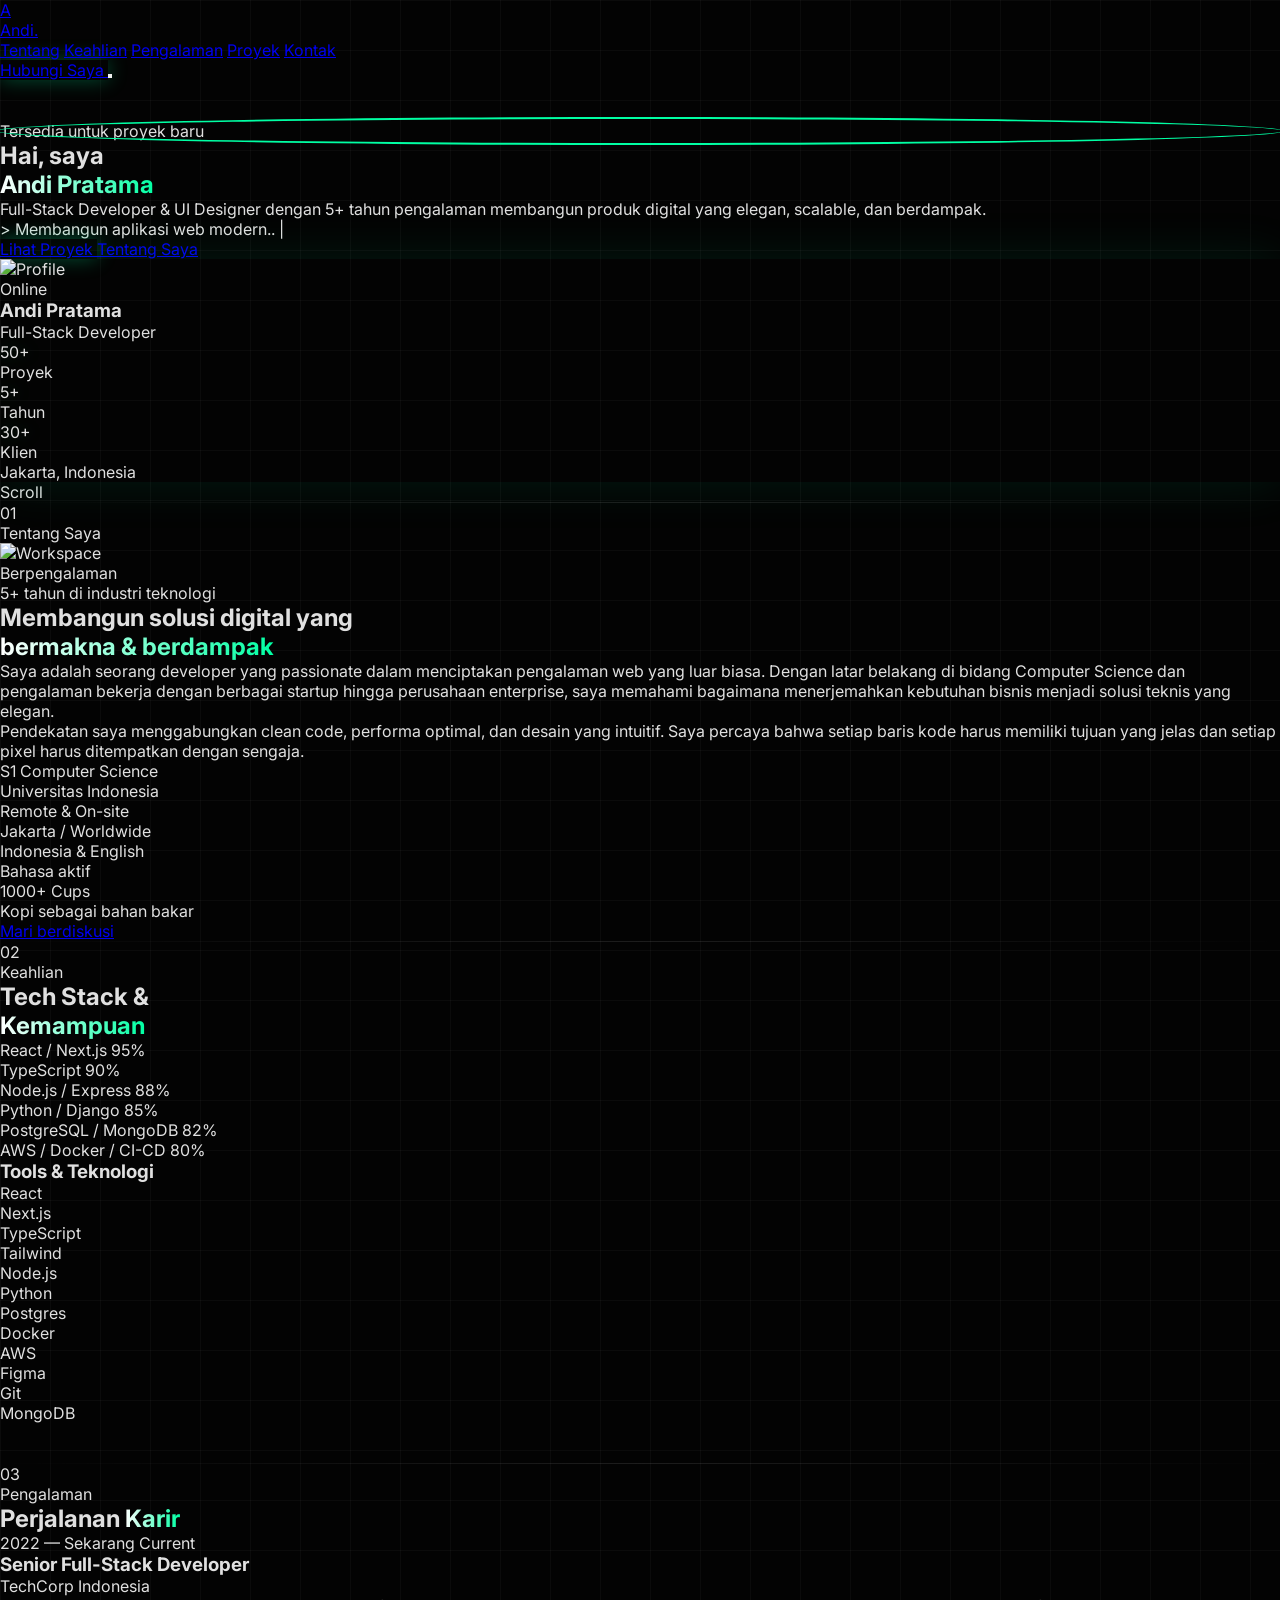
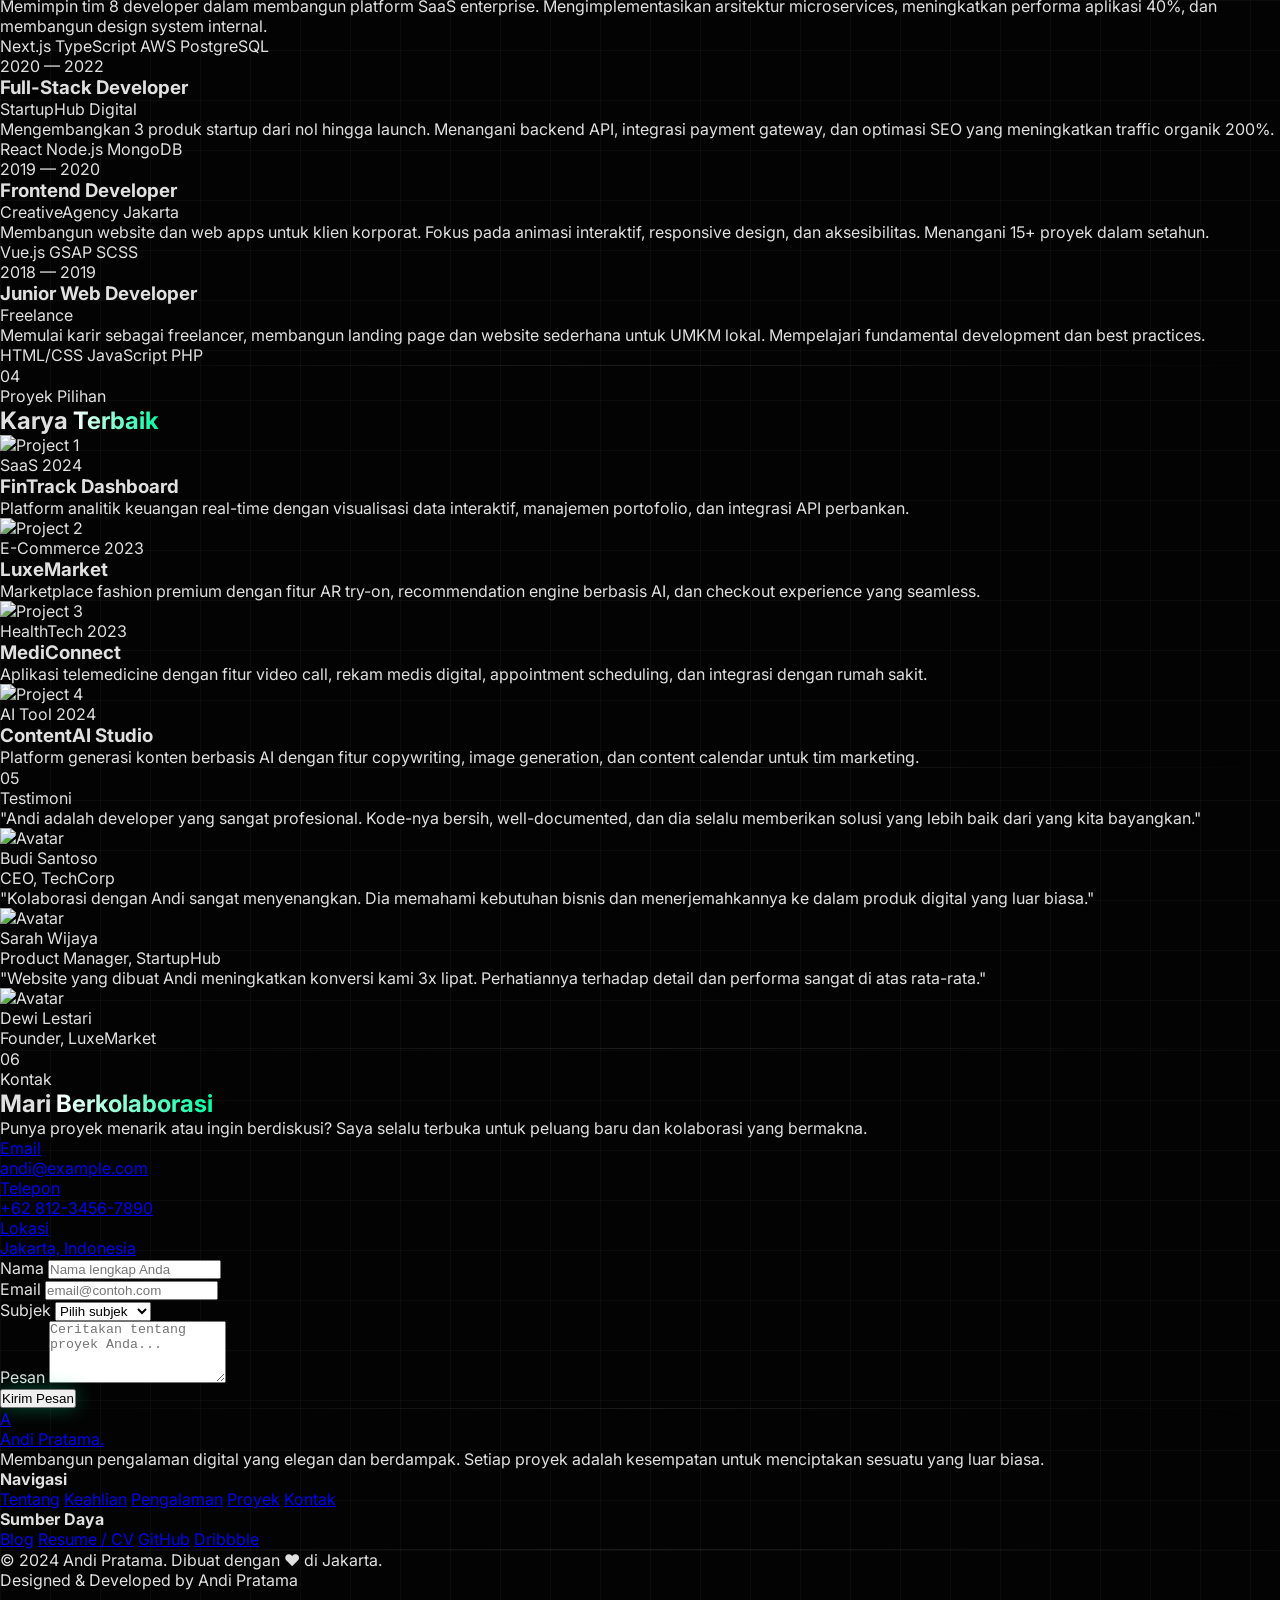
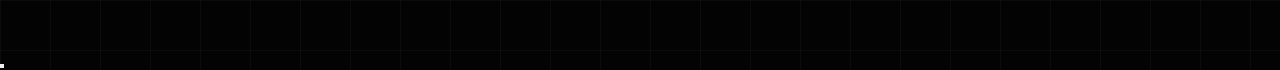
==== commit 76085c8f: "Add files via upload" ====
--- a/index.html
+++ b/index.html
@@ -3,1972 +3,1288 @@
 <head>
   <meta charset="UTF-8">
   <meta name="viewport" content="width=device-width, initial-scale=1.0">
-  <title>Muhammad Leo Revaldi — Affilate Marketer</title>
-  <link href="https://fonts.googleapis.com/css2?family=Space+Grotesk:wght@300;400;500;600;700&family=DM+Sans:ital,wght@0,300;0,400;0,500;0,700;1,400&display=swap" rel="stylesheet">
-  <link rel="stylesheet" href="https://cdnjs.cloudflare.com/ajax/libs/font-awesome/6.5.0/css/all.min.css">
+  <title>Andi Pratama — Portfolio</title>
+  <script src="https://cdn.tailwindcss.com"></script>
+  <link href="https://fonts.googleapis.com/css2?family=Inter:wght@300;400;500;600;700&family=JetBrains+Mono:wght@400;500&display=swap" rel="stylesheet">
+  <script src="https://code.iconify.design/iconify-icon/1.0.7/iconify-icon.min.js"></script>
+  <script>
+    tailwind.config = {
+      theme: {
+        extend: {
+          colors: {
+            void: '#030303',
+            panel: '#080808',
+            mint: '#00ffa3',
+            'mint-dark': '#00b372',
+            border: 'rgba(255,255,255,0.08)',
+            'border-strong': 'rgba(255,255,255,0.15)',
+            sub: '#888888',
+          },
+          letterSpacing: {
+            tightest: '-0.04em',
+          },
+          fontFamily: {
+            sans: ['Inter', 'sans-serif'],
+            mono: ['JetBrains Mono', 'monospace'],
+          }
+        }
+      }
+    }
+  </script>
   <style>
-    /* ==================== CSS VARIABLES ==================== */
-    :root {
-      --bg: #080808;
-      --bg-secondary: #0f0f0f;
-      --fg: #f0ece4;
-      --fg-muted: #8a8580;
-      --accent: #d4a853;
-      --accent-glow: rgba(212, 168, 83, 0.25);
-      --teal: #2dd4a8;
-      --teal-glow: rgba(45, 212, 168, 0.15);
-      --card: #141414;
-      --card-hover: #1a1a1a;
-      --border: rgba(255, 255, 255, 0.06);
-      --border-accent: rgba(212, 168, 83, 0.3);
-      --radius: 16px;
-      --radius-sm: 8px;
-      --transition: 0.4s cubic-bezier(0.22, 1, 0.36, 1);
-      --font-heading: 'Space Grotesk', sans-serif;
-      --font-body: 'DM Sans', sans-serif;
-    }
-
-    /* ==================== RESET & BASE ==================== */
-    *, *::before, *::after { margin: 0; padding: 0; box-sizing: border-box; }
-
-    html {
-      scroll-behavior: smooth;
-      scrollbar-width: thin;
-      scrollbar-color: var(--accent) var(--bg);
-    }
-
-    body {
-      font-family: var(--font-body);
-      background: var(--bg);
-      color: var(--fg);
-      overflow-x: hidden;
-      cursor: none;
-      -webkit-font-smoothing: antialiased;
-    }
-
-    /* ==================== CUSTOM CURSOR ==================== */
-    .cursor-dot {
-      position: fixed;
-      width: 8px;
-      height: 8px;
-      background: var(--accent);
+    * { margin: 0; padding: 0; box-sizing: border-box; }
+    html { scroll-behavior: smooth; }
+    body { background: #030303; color: #e0e0e0; font-family: 'Inter', sans-serif; overflow-x: hidden; }
+
+    /* Scrollbar */
+    ::-webkit-scrollbar { width: 6px; }
+    ::-webkit-scrollbar-track { background: #030303; }
+    ::-webkit-scrollbar-thumb { background: #00ffa3; border-radius: 3px; }
+
+    /* Grid Background */
+    .grid-bg {
+      background-image: linear-gradient(to right, rgba(255,255,255,0.03) 1px, transparent 1px),
+                        linear-gradient(to bottom, rgba(255,255,255,0.03) 1px, transparent 1px);
+      background-size: 50px 50px;
+    }
+
+    /* Scan Line */
+    .scan-line {
+      background: linear-gradient(to bottom, transparent 40%, rgba(0,255,163,0.8) 50%, transparent 60%);
+      background-size: 100% 200%;
+      animation: scan 4s linear infinite;
+    }
+    @keyframes scan { 0%{background-position:0% 0%} 100%{background-position:0% 200%} }
+
+    /* Separator Line */
+    .sep-line {
+      background: linear-gradient(90deg, transparent, rgba(255,255,255,0.1), transparent);
+      height: 1px;
+    }
+
+    /* Text Gradient */
+    .text-gradient {
+      background: linear-gradient(to right, #fff, #00ffa3);
+      -webkit-background-clip: text;
+      -webkit-text-fill-color: transparent;
+      background-clip: text;
+    }
+
+    /* Card Hover */
+    .card-hover {
+      transition: all 0.3s cubic-bezier(0.16, 1, 0.3, 1);
+    }
+    .card-hover:hover {
+      background: rgba(255,255,255,0.03);
+      border-color: #00ffa3 !important;
+    }
+
+    /* Skill Bar Animation */
+    .skill-bar-fill {
+      transition: width 1.5s cubic-bezier(0.16, 1, 0.3, 1);
+      width: 0%;
+    }
+    .skill-bar-fill.animated {
+      /* width set via JS */
+    }
+
+    /* Reveal Animation */
+    .reveal {
+      opacity: 0;
+      transform: translateY(30px);
+      transition: all 0.8s cubic-bezier(0.16, 1, 0.3, 1);
+    }
+    .reveal.visible {
+      opacity: 1;
+      transform: translateY(0);
+    }
+
+    /* Floating Animation */
+    @keyframes float {
+      0%, 100% { transform: translateY(0px); }
+      50% { transform: translateY(-10px); }
+    }
+    .float { animation: float 6s ease-in-out infinite; }
+
+    /* Pulse Ring */
+    @keyframes pulse-ring {
+      0% { transform: scale(1); opacity: 0.6; }
+      100% { transform: scale(2.5); opacity: 0; }
+    }
+    .pulse-ring::before {
+      content: '';
+      position: absolute;
+      inset: -4px;
       border-radius: 50%;
-      pointer-events: none;
-      z-index: 10000;
-      transition: transform 0.15s ease, opacity 0.15s ease;
-      mix-blend-mode: difference;
-    }
-
-    .cursor-ring {
-      position: fixed;
-      width: 44px;
-      height: 44px;
-      border: 1.5px solid var(--accent);
-      border-radius: 50%;
-      pointer-events: none;
-      z-index: 10000;
-      transition: transform 0.3s ease, width 0.3s ease, height 0.3s ease, border-color 0.3s ease, opacity 0.3s ease;
-      transform: translate(-50%, -50%);
-    }
-
-    .cursor-ring.hover {
-      width: 64px;
-      height: 64px;
-      border-color: var(--teal);
-      background: var(--teal-glow);
-    }
-
-    /* ==================== CANVAS PARTICLES ==================== */
-    #particles-canvas {
-      position: fixed;
-      top: 0;
-      left: 0;
-      width: 100%;
-      height: 100%;
-      z-index: 0;
-      pointer-events: none;
-    }
-
-    /* ==================== NAVIGATION ==================== */
-    nav {
-      position: fixed;
-      top: 0;
-      left: 0;
-      width: 100%;
-      z-index: 1000;
-      padding: 1.5rem 3rem;
-      display: flex;
-      justify-content: space-between;
-      align-items: center;
-      transition: var(--transition);
-      backdrop-filter: blur(0px);
-    }
-
-    nav.scrolled {
-      padding: 1rem 3rem;
-      backdrop-filter: blur(20px);
-      background: rgba(8, 8, 8, 0.7);
-      border-bottom: 1px solid var(--border);
-    }
-
-    .nav-logo {
-      font-family: var(--font-heading);
-      font-size: 1.4rem;
-      font-weight: 700;
-      color: var(--fg);
-      text-decoration: none;
-      letter-spacing: -0.5px;
-    }
-
-    .nav-logo span { color: var(--accent); }
-
-    .nav-links {
-      display: flex;
-      gap: 2.5rem;
-      list-style: none;
-    }
-
-    .nav-links a {
-      font-family: var(--font-heading);
-      font-size: 0.85rem;
-      font-weight: 500;
-      color: var(--fg-muted);
-      text-decoration: none;
-      letter-spacing: 0.5px;
-      text-transform: uppercase;
+      border: 2px solid #00ffa3;
+      animation: pulse-ring 2s ease-out infinite;
+    }
+
+    /* Typing cursor */
+    @keyframes blink { 0%,100%{opacity:1} 50%{opacity:0} }
+    .cursor { animation: blink 1s step-end infinite; }
+
+    /* Project card image */
+    .project-img {
+      transition: all 0.5s cubic-bezier(0.16, 1, 0.3, 1);
+      filter: grayscale(40%);
+    }
+    .project-card:hover .project-img {
+      filter: grayscale(0%);
+      transform: scale(1.05);
+    }
+
+    /* Nav link */
+    .nav-link {
       position: relative;
-      transition: color var(--transition);
-    }
-
-    .nav-links a::after {
+      transition: color 0.15s;
+    }
+    .nav-link::after {
       content: '';
       position: absolute;
       bottom: -4px;
       left: 0;
       width: 0;
-      height: 2px;
-      background: var(--accent);
-      transition: width var(--transition);
-    }
-
-    .nav-links a:hover { color: var(--fg); }
-    .nav-links a:hover::after { width: 100%; }
-
-    .nav-hamburger {
-      display: none;
-      flex-direction: column;
-      gap: 5px;
-      background: none;
-      border: none;
-      cursor: none;
-      padding: 4px;
-    }
-
-    .nav-hamburger span {
-      display: block;
-      width: 28px;
-      height: 2px;
-      background: var(--fg);
-      transition: var(--transition);
-      border-radius: 2px;
-    }
-
-    .nav-hamburger.active span:nth-child(1) {
-      transform: rotate(45deg) translate(5px, 5px);
-    }
-    .nav-hamburger.active span:nth-child(2) { opacity: 0; }
-    .nav-hamburger.active span:nth-child(3) {
-      transform: rotate(-45deg) translate(5px, -5px);
+      height: 1px;
+      background: #00ffa3;
+      transition: width 0.3s cubic-bezier(0.16, 1, 0.3, 1);
+    }
+    .nav-link:hover { color: #00ffa3; }
+    .nav-link:hover::after { width: 100%; }
+
+    /* Timeline */
+    .timeline-dot {
+      box-shadow: 0 0 10px rgba(0,255,163,0.5);
+    }
+
+    /* 3D Perspective */
+    .perspective-container { perspective: 2000px; }
+    .card-3d {
+      transform-style: preserve-3d;
+      transition: transform 0.4s cubic-bezier(0.03, 0.98, 0.52, 0.99);
+    }
+
+    /* Stat counter */
+    .stat-glow {
+      text-shadow: 0 0 20px rgba(0,255,163,0.3);
+    }
+
+    /* Toast */
+    .toast {
+      transform: translateX(100%);
+      opacity: 0;
+      transition: all 0.4s cubic-bezier(0.16, 1, 0.3, 1);
+    }
+    .toast.show {
+      transform: translateX(0);
+      opacity: 1;
     }
 
     /* Mobile menu */
     .mobile-menu {
-      position: fixed;
-      inset: 0;
-      background: rgba(8, 8, 8, 0.97);
-      backdrop-filter: blur(30px);
-      z-index: 999;
-      display: flex;
-      flex-direction: column;
-      justify-content: center;
-      align-items: center;
-      gap: 2rem;
-      opacity: 0;
+      clip-path: polygon(0 0, 100% 0, 100% 0, 0 0);
+      transition: clip-path 0.6s cubic-bezier(0.76, 0, 0.24, 1);
+    }
+    .mobile-menu.open {
+      clip-path: polygon(0 0, 100% 0, 100% 100%, 0 100%);
+    }
+
+    /* Glow orb */
+    .glow-orb {
+      filter: blur(120px);
       pointer-events: none;
-      transition: opacity 0.5s ease;
-    }
-
-    .mobile-menu.active { opacity: 1; pointer-events: all; }
-
-    .mobile-menu a {
-      font-family: var(--font-heading);
-      font-size: 2.5rem;
-      font-weight: 600;
-      color: var(--fg);
-      text-decoration: none;
-      opacity: 0;
-      transform: translateY(30px);
-      transition: opacity 0.4s ease, transform 0.4s ease, color 0.3s ease;
-    }
-
-    .mobile-menu.active a {
-      opacity: 1;
-      transform: translateY(0);
-    }
-
-    .mobile-menu.active a:nth-child(1) { transition-delay: 0.1s; }
-    .mobile-menu.active a:nth-child(2) { transition-delay: 0.2s; }
-    .mobile-menu.active a:nth-child(3) { transition-delay: 0.3s; }
-    .mobile-menu.active a:nth-child(4) { transition-delay: 0.4s; }
-    .mobile-menu.active a:nth-child(5) { transition-delay: 0.5s; }
-
-    .mobile-menu a:hover { color: var(--accent); }
-
-    /* ==================== SCROLL PROGRESS ==================== */
-    .scroll-progress {
-      position: fixed;
-      top: 0;
-      left: 0;
-      height: 3px;
-      background: linear-gradient(90deg, var(--accent), var(--teal));
-      z-index: 10001;
-      width: 0%;
-      transition: width 0.05s linear;
-    }
-
-    /* ==================== SECTIONS BASE ==================== */
-    section {
-      position: relative;
-      z-index: 1;
-    }
-
-    .container {
-      max-width: 1200px;
-      margin: 0 auto;
-      padding: 0 2rem;
-    }
-
-    .section-label {
-      font-family: var(--font-heading);
-      font-size: 0.75rem;
-      font-weight: 500;
-      text-transform: uppercase;
-      letter-spacing: 3px;
-      color: var(--accent);
-      margin-bottom: 1rem;
-      display: flex;
-      align-items: center;
-      gap: 0.75rem;
-    }
-
-    .section-label::before {
-      content: '';
-      width: 40px;
-      height: 1px;
-      background: var(--accent);
-    }
-
-    .section-title {
-      font-family: var(--font-heading);
-      font-size: clamp(2.2rem, 5vw, 3.5rem);
-      font-weight: 700;
-      line-height: 1.1;
-      letter-spacing: -1.5px;
-      margin-bottom: 1.5rem;
-    }
-
-    /* ==================== REVEAL ANIMATION ==================== */
-    .reveal {
-      opacity: 0;
-      transform: translateY(50px);
-      transition: opacity 0.8s cubic-bezier(0.22, 1, 0.36, 1), transform 0.8s cubic-bezier(0.22, 1, 0.36, 1);
-    }
-
-    .reveal.visible {
-      opacity: 1;
-      transform: translateY(0);
-    }
-
-    .reveal-delay-1 { transition-delay: 0.1s; }
-    .reveal-delay-2 { transition-delay: 0.2s; }
-    .reveal-delay-3 { transition-delay: 0.3s; }
-    .reveal-delay-4 { transition-delay: 0.4s; }
-
-    /* ==================== HERO ==================== */
-    .hero {
-      min-height: 100vh;
-      display: flex;
-      align-items: center;
-      position: relative;
-      overflow: hidden;
-    }
-
-    .hero-content {
-      position: relative;
-      z-index: 2;
-    }
-
-    .hero-greeting {
-      font-family: var(--font-heading);
-      font-size: 1.1rem;
-      color: var(--fg-muted);
-      margin-bottom: 1.5rem;
-      display: flex;
-      align-items: center;
-      gap: 0.75rem;
-    }
-
-    .hero-greeting .line {
-      width: 60px;
-      height: 1px;
-      background: var(--fg-muted);
-    }
-
-    .hero-name {
-      font-family: var(--font-heading);
-      font-size: clamp(3rem, 8vw, 7rem);
-      font-weight: 700;
-      line-height: 1;
-      letter-spacing: -3px;
-      margin-bottom: 0.5rem;
-    }
-
-    .hero-name .char {
-      display: inline-block;
-      opacity: 0;
-      transform: translateY(100%);
-      animation: charReveal 0.8s cubic-bezier(0.22, 1, 0.36, 1) forwards;
-    }
-
-    @keyframes charReveal {
-      to { opacity: 1; transform: translateY(0); }
-    }
-
-    .hero-role {
-      font-family: var(--font-heading);
-      font-size: clamp(1.2rem, 3vw, 2rem);
-      font-weight: 300;
-      color: var(--accent);
-      margin-bottom: 2rem;
-      opacity: 0;
-      animation: fadeUp 1s 1.2s cubic-bezier(0.22, 1, 0.36, 1) forwards;
-    }
-
-    @keyframes fadeUp {
-      to { opacity: 1; transform: translateY(0); }
-      from { transform: translateY(20px); }
-    }
-
-    .hero-desc {
-      font-size: 1.05rem;
-      color: var(--fg-muted);
-      max-width: 520px;
-      line-height: 1.7;
-      margin-bottom: 2.5rem;
-      opacity: 0;
-      animation: fadeUp 1s 1.5s cubic-bezier(0.22, 1, 0.36, 1) forwards;
-    }
-
-    .hero-actions {
-      display: flex;
-      gap: 1rem;
-      flex-wrap: wrap;
-      opacity: 0;
-      animation: fadeUp 1s 1.8s cubic-bezier(0.22, 1, 0.36, 1) forwards;
-    }
-
-    /* ==================== BUTTONS ==================== */
-    .btn {
-      font-family: var(--font-heading);
-      font-size: 0.85rem;
-      font-weight: 600;
-      letter-spacing: 0.5px;
-      text-transform: uppercase;
-      padding: 1rem 2rem;
-      border-radius: 50px;
-      border: none;
-      cursor: none;
-      transition: var(--transition);
-      position: relative;
-      overflow: hidden;
-      text-decoration: none;
-      display: inline-flex;
-      align-items: center;
-      gap: 0.5rem;
-    }
-
-    .btn-primary {
-      background: var(--accent);
-      color: var(--bg);
-    }
-
-    .btn-primary:hover {
-      background: #e0b665;
-      transform: translateY(-2px);
-      box-shadow: 0 10px 40px var(--accent-glow);
-    }
-
-    .btn-outline {
-      background: transparent;
-      color: var(--fg);
-      border: 1.5px solid var(--border);
-    }
-
-    .btn-outline:hover {
-      border-color: var(--accent);
-      color: var(--accent);
-      transform: translateY(-2px);
-    }
-
-    .btn i { font-size: 0.8rem; }
-
-    /* Magnetic hover effect container */
-    .magnetic { display: inline-block; }
-
-    /* ==================== HERO DECORATION ==================== */
-    .hero-decor {
-      position: absolute;
-      right: 5%;
-      top: 50%;
-      transform: translateY(-50%);
-      width: 400px;
-      height: 400px;
-      z-index: 1;
-    }
-
-    .hero-orbit {
-      position: absolute;
-      inset: 0;
-      border: 1px solid var(--border);
-      border-radius: 50%;
-      animation: orbitSpin 20s linear infinite;
-    }
-
-    .hero-orbit:nth-child(2) {
-      inset: 40px;
-      animation-duration: 15s;
-      animation-direction: reverse;
-      border-color: var(--border-accent);
-    }
-
-    .hero-orbit:nth-child(3) {
-      inset: 80px;
-      animation-duration: 25s;
-      border-color: rgba(45, 212, 168, 0.1);
-    }
-
-    @keyframes orbitSpin { to { transform: rotate(360deg); } }
-
-    .orbit-dot {
-      position: absolute;
-      width: 8px;
-      height: 8px;
-      background: var(--accent);
-      border-radius: 50%;
-      top: -4px;
-      left: 50%;
-      margin-left: -4px;
-      box-shadow: 0 0 20px var(--accent-glow);
-    }
-
-    .hero-orbit:nth-child(2) .orbit-dot {
-      background: var(--teal);
-      box-shadow: 0 0 20px var(--teal-glow);
-      width: 6px;
-      height: 6px;
-      top: auto;
-      bottom: -3px;
-    }
-
-    .hero-avatar {
-      position: absolute;
-      inset: 120px;
-      border-radius: 50%;
-      overflow: hidden;
-      border: 2px solid var(--border-accent);
-    }
-
-    .hero-avatar img {
-      width: 100%;
-      height: 100%;
-      object-fit: cover;
-    }
-
-    .hero-scroll {
-      position: absolute;
-      bottom: 2rem;
-      left: 50%;
-      transform: translateX(-50%);
-      display: flex;
-      flex-direction: column;
-      align-items: center;
-      gap: 0.5rem;
-      opacity: 0;
-      animation: fadeUp 1s 2.2s cubic-bezier(0.22, 1, 0.36, 1) forwards;
-    }
-
-    .hero-scroll span {
-      font-family: var(--font-heading);
-      font-size: 0.7rem;
-      text-transform: uppercase;
-      letter-spacing: 2px;
-      color: var(--fg-muted);
-    }
-
-    .scroll-line {
-      width: 1px;
-      height: 40px;
-      background: linear-gradient(to bottom, var(--accent), transparent);
-      animation: scrollPulse 2s ease-in-out infinite;
-    }
-
-    @keyframes scrollPulse {
-      0%, 100% { opacity: 0.3; transform: scaleY(0.5); }
-      50% { opacity: 1; transform: scaleY(1); }
-    }
-
-    /* ==================== ABOUT ==================== */
-    .about {
-      padding: 8rem 0;
-    }
-
-    .about-grid {
-      display: grid;
-      grid-template-columns: 1fr 1fr;
-      gap: 4rem;
-      align-items: center;
-    }
-
-    .about-image-wrapper {
-      position: relative;
-      aspect-ratio: 4/5;
-      border-radius: var(--radius);
-      overflow: hidden;
-    }
-
-    .about-image-wrapper img {
-      width: 100%;
-      height: 100%;
-      object-fit: cover;
-      transition: transform 0.6s ease;
-    }
-
-    .about-image-wrapper:hover img {
-      transform: scale(1.05);
-    }
-
-    .about-image-wrapper::after {
-      content: '';
-      position: absolute;
-      inset: 0;
-      border: 1px solid var(--border-accent);
-      border-radius: var(--radius);
-      pointer-events: none;
-    }
-
-    .about-image-badge {
-      position: absolute;
-      bottom: 1.5rem;
-      right: 1.5rem;
-      background: rgba(8, 8, 8, 0.8);
-      backdrop-filter: blur(10px);
-      padding: 1rem 1.5rem;
-      border-radius: var(--radius-sm);
-      border: 1px solid var(--border);
-    }
-
-    .about-image-badge .number {
-      font-family: var(--font-heading);
-      font-size: 2rem;
-      font-weight: 700;
-      color: var(--accent);
-    }
-
-    .about-image-badge .text {
-      font-size: 0.75rem;
-      color: var(--fg-muted);
-      text-transform: uppercase;
-      letter-spacing: 1px;
-    }
-
-    .about-text p {
-      color: var(--fg-muted);
-      line-height: 1.8;
-      margin-bottom: 1.5rem;
-      font-size: 1.02rem;
-    }
-
-    .about-stats {
-      display: grid;
-      grid-template-columns: repeat(3, 1fr);
-      gap: 1.5rem;
-      margin-top: 2.5rem;
-      padding-top: 2.5rem;
-      border-top: 1px solid var(--border);
-    }
-
-    .stat-item .stat-number {
-      font-family: var(--font-heading);
-      font-size: 2rem;
-      font-weight: 700;
-      color: var(--fg);
-    }
-
-    .stat-item .stat-number span { color: var(--accent); }
-
-    .stat-item .stat-label {
-      font-size: 0.8rem;
-      color: var(--fg-muted);
-      margin-top: 0.25rem;
-    }
-
-    /* ==================== SKILLS ==================== */
-    .skills {
-      padding: 8rem 0;
-      background: var(--bg-secondary);
-    }
-
-    .skills-header {
-      text-align: center;
-      margin-bottom: 4rem;
-    }
-
-    .skills-grid {
-      display: grid;
-      grid-template-columns: repeat(auto-fit, minmax(280px, 1fr));
-      gap: 1.5rem;
-    }
-
-    .skill-card {
-      background: var(--card);
-      border: 1px solid var(--border);
-      border-radius: var(--radius);
-      padding: 2rem;
-      transition: var(--transition);
-      position: relative;
-      overflow: hidden;
-    }
-
-    .skill-card::before {
-      content: '';
-      position: absolute;
-      top: 0;
-      left: 0;
-      right: 0;
-      height: 2px;
-      background: linear-gradient(90deg, var(--accent), var(--teal));
-      transform: scaleX(0);
-      transform-origin: left;
-      transition: transform 0.5s ease;
-    }
-
-    .skill-card:hover::before { transform: scaleX(1); }
-
-    .skill-card:hover {
-      background: var(--card-hover);
-      border-color: var(--border-accent);
-      transform: translateY(-4px);
-    }
-
-    .skill-icon {
-      width: 50px;
-      height: 50px;
-      border-radius: 12px;
-      display: flex;
-      align-items: center;
-      justify-content: center;
-      font-size: 1.3rem;
-      margin-bottom: 1.25rem;
-      background: var(--accent-glow);
-      color: var(--accent);
-    }
-
-    .skill-card:nth-child(even) .skill-icon {
-      background: var(--teal-glow);
-      color: var(--teal);
-    }
-
-    .skill-card h3 {
-      font-family: var(--font-heading);
-      font-size: 1.15rem;
-      font-weight: 600;
-      margin-bottom: 0.75rem;
-    }
-
-    .skill-card p {
-      color: var(--fg-muted);
-      font-size: 0.9rem;
-      line-height: 1.6;
-      margin-bottom: 1.25rem;
-    }
-
-    .skill-tags {
-      display: flex;
-      flex-wrap: wrap;
-      gap: 0.5rem;
-    }
-
-    .skill-tag {
-      font-family: var(--font-heading);
-      font-size: 0.7rem;
-      font-weight: 500;
-      padding: 0.3rem 0.75rem;
-      border-radius: 20px;
-      background: rgba(255, 255, 255, 0.04);
-      border: 1px solid var(--border);
-      color: var(--fg-muted);
-      letter-spacing: 0.5px;
-    }
-
-    /* ==================== PROJECTS ==================== */
-    .projects {
-      padding: 8rem 0;
-    }
-
-    .projects-header {
-      display: flex;
-      justify-content: space-between;
-      align-items: flex-end;
-      margin-bottom: 4rem;
-      flex-wrap: wrap;
-      gap: 1rem;
-    }
-
-    .project-filters {
-      display: flex;
-      gap: 0.5rem;
-    }
-
-    .filter-btn {
-      font-family: var(--font-heading);
-      font-size: 0.78rem;
-      font-weight: 500;
-      padding: 0.5rem 1.2rem;
-      border-radius: 50px;
-      border: 1px solid var(--border);
-      background: transparent;
-      color: var(--fg-muted);
-      cursor: none;
-      transition: var(--transition);
-      letter-spacing: 0.5px;
-    }
-
-    .filter-btn.active, .filter-btn:hover {
-      background: var(--accent);
-      color: var(--bg);
-      border-color: var(--accent);
-    }
-
-    .projects-grid {
-      display: grid;
-      grid-template-columns: repeat(2, 1fr);
-      gap: 2rem;
-    }
-
-    .project-card {
-      background: var(--card);
-      border: 1px solid var(--border);
-      border-radius: var(--radius);
-      overflow: hidden;
-      transition: var(--transition);
-      position: relative;
-    }
-
-    .project-card:hover {
-      transform: translateY(-6px);
-      border-color: var(--border-accent);
-      box-shadow: 0 20px 60px rgba(0, 0, 0, 0.4);
-    }
-
-    .project-card.full-width {
-      grid-column: 1 / -1;
-    }
-
-    .project-image {
-      position: relative;
-      overflow: hidden;
-      aspect-ratio: 16/10;
-    }
-
-    .project-card.full-width .project-image {
-      aspect-ratio: 21/9;
-    }
-
-    .project-image img {
-      width: 100%;
-      height: 100%;
-      object-fit: cover;
-      transition: transform 0.6s ease;
-    }
-
-    .project-card:hover .project-image img {
-      transform: scale(1.08);
-    }
-
-    .project-overlay {
-      position: absolute;
-      inset: 0;
-      background: linear-gradient(to top, rgba(8, 8, 8, 0.9) 0%, transparent 60%);
-      opacity: 0;
-      transition: opacity 0.4s ease;
-      display: flex;
-      align-items: flex-end;
-      padding: 1.5rem;
-    }
-
-    .project-card:hover .project-overlay { opacity: 1; }
-
-    .project-overlay .btn {
-      padding: 0.7rem 1.5rem;
-      font-size: 0.75rem;
-    }
-
-    .project-info {
-      padding: 1.5rem 2rem 2rem;
-    }
-
-    .project-category {
-      font-family: var(--font-heading);
-      font-size: 0.7rem;
-      font-weight: 500;
-      text-transform: uppercase;
-      letter-spacing: 2px;
-      color: var(--accent);
-      margin-bottom: 0.5rem;
-    }
-
-    .project-info h3 {
-      font-family: var(--font-heading);
-      font-size: 1.3rem;
-      font-weight: 600;
-      margin-bottom: 0.5rem;
-      letter-spacing: -0.5px;
-    }
-
-    .project-info p {
-      color: var(--fg-muted);
-      font-size: 0.9rem;
-      line-height: 1.6;
-    }
-
-    .project-tech {
-      display: flex;
-      gap: 0.5rem;
-      margin-top: 1rem;
-      flex-wrap: wrap;
-    }
-
-    .project-tech span {
-      font-size: 0.7rem;
-      padding: 0.25rem 0.6rem;
-      border-radius: 4px;
-      background: rgba(45, 212, 168, 0.08);
-      color: var(--teal);
-      font-family: var(--font-heading);
-      letter-spacing: 0.3px;
-    }
-
-    /* ==================== EXPERIENCE TIMELINE ==================== */
-    .experience {
-      padding: 8rem 0;
-      background: var(--bg-secondary);
-    }
-
-    .experience-header {
-      text-align: center;
-      margin-bottom: 4rem;
-    }
-
-    .timeline {
-      position: relative;
-      max-width: 800px;
-      margin: 0 auto;
-    }
-
-    .timeline::before {
-      content: '';
-      position: absolute;
-      left: 0;
-      top: 0;
-      bottom: 0;
-      width: 2px;
-      background: linear-gradient(to bottom, var(--accent), var(--teal), transparent);
-    }
-
-    .timeline-item {
-      position: relative;
-      padding-left: 3rem;
-      padding-bottom: 3rem;
-    }
-
-    .timeline-item:last-child { padding-bottom: 0; }
-
-    .timeline-dot {
-      position: absolute;
-      left: -6px;
-      top: 6px;
-      width: 14px;
-      height: 14px;
-      border-radius: 50%;
-      background: var(--bg-secondary);
-      border: 2px solid var(--accent);
-      z-index: 2;
-    }
-
-    .timeline-item:nth-child(even) .timeline-dot {
-      border-color: var(--teal);
-    }
-
-    .timeline-date {
-      font-family: var(--font-heading);
-      font-size: 0.75rem;
-      font-weight: 500;
-      color: var(--accent);
-      letter-spacing: 1px;
-      text-transform: uppercase;
-      margin-bottom: 0.5rem;
-    }
-
-    .timeline-item:nth-child(even) .timeline-date { color: var(--teal); }
-
-    .timeline-item h3 {
-      font-family: var(--font-heading);
-      font-size: 1.2rem;
-      font-weight: 600;
-      margin-bottom: 0.25rem;
-    }
-
-    .timeline-item .company {
-      font-size: 0.9rem;
-      color: var(--fg-muted);
-      margin-bottom: 0.75rem;
-    }
-
-    .timeline-item p {
-      color: var(--fg-muted);
-      font-size: 0.9rem;
-      line-height: 1.7;
-    }
-
-    /* ==================== CONTACT ==================== */
-    .contact {
-      padding: 8rem 0;
-    }
-
-    .contact-grid {
-      display: grid;
-      grid-template-columns: 1fr 1fr;
-      gap: 4rem;
-    }
-
-    .contact-info h2 {
-      font-family: var(--font-heading);
-      font-size: clamp(2rem, 4vw, 3rem);
-      font-weight: 700;
-      line-height: 1.15;
-      letter-spacing: -1px;
-      margin-bottom: 1.5rem;
-    }
-
-    .contact-info h2 span { color: var(--accent); }
-
-    .contact-info > p {
-      color: var(--fg-muted);
-      line-height: 1.7;
-      margin-bottom: 2rem;
-    }
-
-    .contact-links {
-      display: flex;
-      flex-direction: column;
-      gap: 1rem;
-    }
-
-    .contact-link {
-      display: flex;
-      align-items: center;
-      gap: 1rem;
-      text-decoration: none;
-      color: var(--fg);
-      transition: var(--transition);
-      padding: 0.75rem 1rem;
-      border-radius: var(--radius-sm);
-      border: 1px solid transparent;
-    }
-
-    .contact-link:hover {
-      border-color: var(--border);
-      background: var(--card);
-      transform: translateX(8px);
-    }
-
-    .contact-link .icon {
-      width: 44px;
-      height: 44px;
-      border-radius: 10px;
-      background: var(--accent-glow);
-      color: var(--accent);
-      display: flex;
-      align-items: center;
-      justify-content: center;
-      font-size: 1rem;
-      flex-shrink: 0;
-    }
-
-    .contact-link .label {
-      font-size: 0.75rem;
-      color: var(--fg-muted);
-      text-transform: uppercase;
-      letter-spacing: 1px;
-    }
-
-    .contact-link .value {
-      font-family: var(--font-heading);
-      font-weight: 500;
-    }
-
-    .contact-form {
-      background: var(--card);
-      border: 1px solid var(--border);
-      border-radius: var(--radius);
-      padding: 2.5rem;
-    }
-
-    .form-group {
-      margin-bottom: 1.5rem;
-    }
-
-    .form-group label {
-      font-family: var(--font-heading);
-      font-size: 0.8rem;
-      font-weight: 500;
-      text-transform: uppercase;
-      letter-spacing: 1px;
-      color: var(--fg-muted);
-      display: block;
-      margin-bottom: 0.5rem;
-    }
-
-    .form-group input,
-    .form-group textarea {
-      width: 100%;
-      padding: 0.9rem 1.2rem;
-      background: var(--bg);
-      border: 1px solid var(--border);
-      border-radius: var(--radius-sm);
-      color: var(--fg);
-      font-family: var(--font-body);
-      font-size: 0.95rem;
-      transition: var(--transition);
-      outline: none;
-      cursor: none;
-    }
-
-    .form-group input:focus,
-    .form-group textarea:focus {
-      border-color: var(--accent);
-      box-shadow: 0 0 0 3px var(--accent-glow);
-    }
-
-    .form-group textarea {
-      min-height: 130px;
-      resize: vertical;
-    }
-
-    .form-row {
-      display: grid;
-      grid-template-columns: 1fr 1fr;
-      gap: 1rem;
-    }
-
-    .btn-submit {
-      width: 100%;
-      justify-content: center;
-    }
-
-    /* Toast notification */
-    .toast {
-      position: fixed;
-      bottom: 2rem;
-      right: 2rem;
-      background: var(--card);
-      border: 1px solid var(--teal);
-      color: var(--fg);
-      padding: 1rem 1.5rem;
-      border-radius: var(--radius-sm);
-      font-family: var(--font-heading);
-      font-size: 0.9rem;
-      z-index: 10002;
-      transform: translateY(100px);
-      opacity: 0;
-      transition: var(--transition);
-      display: flex;
-      align-items: center;
-      gap: 0.75rem;
-      box-shadow: 0 10px 40px rgba(0, 0, 0, 0.5);
-    }
-
-    .toast.show {
-      transform: translateY(0);
-      opacity: 1;
-    }
-
-    .toast i { color: var(--teal); font-size: 1.1rem; }
-
-    /* ==================== FOOTER ==================== */
-    footer {
-      position: relative;
-      z-index: 1;
-      border-top: 1px solid var(--border);
-      padding: 3rem 0;
-    }
-
-    .footer-content {
-      display: flex;
-      justify-content: space-between;
-      align-items: center;
-      flex-wrap: wrap;
-      gap: 1rem;
-    }
-
-    .footer-text {
-      color: var(--fg-muted);
-      font-size: 0.85rem;
-    }
-
-    .footer-socials {
-      display: flex;
-      gap: 0.75rem;
-    }
-
-    .social-link {
-      width: 40px;
-      height: 40px;
-      border-radius: 10px;
-      border: 1px solid var(--border);
-      display: flex;
-      align-items: center;
-      justify-content: center;
-      color: var(--fg-muted);
-      text-decoration: none;
-      transition: var(--transition);
-      font-size: 0.9rem;
-    }
-
-    .social-link:hover {
-      border-color: var(--accent);
-      color: var(--accent);
-      transform: translateY(-3px);
-      background: var(--accent-glow);
-    }
-
-    /* ==================== FLOATING ELEMENTS ==================== */
-    .floating-shapes {
-      position: fixed;
-      inset: 0;
-      pointer-events: none;
-      z-index: 0;
-      overflow: hidden;
-    }
-
-    .shape {
-      position: absolute;
-      border-radius: 50%;
-      filter: blur(80px);
-      opacity: 0.07;
-    }
-
-    .shape-1 {
-      width: 500px;
-      height: 500px;
-      background: var(--accent);
-      top: -10%;
-      right: -5%;
-      animation: floatShape 25s ease-in-out infinite;
-    }
-
-    .shape-2 {
-      width: 400px;
-      height: 400px;
-      background: var(--teal);
-      bottom: 20%;
-      left: -8%;
-      animation: floatShape 20s ease-in-out infinite reverse;
-    }
-
-    .shape-3 {
-      width: 300px;
-      height: 300px;
-      background: var(--accent);
-      bottom: -5%;
-      right: 30%;
-      animation: floatShape 30s ease-in-out infinite;
-    }
-
-    @keyframes floatShape {
-      0%, 100% { transform: translate(0, 0) scale(1); }
-      33% { transform: translate(30px, -40px) scale(1.1); }
-      66% { transform: translate(-20px, 20px) scale(0.9); }
-    }
-
-    /* ==================== RESPONSIVE ==================== */
-    @media (max-width: 1024px) {
-      .hero-decor { display: none; }
-      .about-grid { grid-template-columns: 1fr; gap: 2rem; }
-      .about-image-wrapper { max-height: 400px; }
-      .contact-grid { grid-template-columns: 1fr; }
-      .projects-grid { grid-template-columns: 1fr; }
-      .project-card.full-width .project-image { aspect-ratio: 16/10; }
-    }
-
-    @media (max-width: 768px) {
-      nav { padding: 1rem 1.5rem; }
-      nav.scrolled { padding: 0.75rem 1.5rem; }
-      .nav-links { display: none; }
-      .nav-hamburger { display: flex; }
-      .container { padding: 0 1.25rem; }
-      .hero-name { letter-spacing: -1.5px; }
-      .about-stats { grid-template-columns: repeat(3, 1fr); gap: 1rem; }
-      .stat-item .stat-number { font-size: 1.5rem; }
-      .form-row { grid-template-columns: 1fr; }
-      .project-filters { flex-wrap: wrap; }
-      .contact-form { padding: 1.5rem; }
-      .cursor-dot, .cursor-ring { display: none; }
-      body { cursor: auto; }
-      .btn, .filter-btn, .form-group input, .form-group textarea { cursor: pointer; }
-    }
-
-    /* ==================== REDUCED MOTION ==================== */
-    @media (prefers-reduced-motion: reduce) {
-      *, *::before, *::after {
-        animation-duration: 0.01ms !important;
-        transition-duration: 0.01ms !important;
-      }
-      .hero-name .char { opacity: 1; transform: none; }
-      .hero-role, .hero-desc, .hero-actions, .hero-scroll { opacity: 1; }
-      .reveal { opacity: 1; transform: none; }
     }
   </style>
 </head>
-<body>
-
-  <!-- Custom Cursor -->
-  <div class="cursor-dot" id="cursorDot"></div>
-  <div class="cursor-ring" id="cursorRing"></div>
-
-  <!-- Scroll Progress -->
-  <div class="scroll-progress" id="scrollProgress"></div>
-
-  <!-- Particles Canvas -->
-  <canvas id="particles-canvas"></canvas>
-
-  <!-- Floating Shapes -->
-  <div class="floating-shapes">
-    <div class="shape shape-1"></div>
-    <div class="shape shape-2"></div>
-    <div class="shape shape-3"></div>
+<body class="grid-bg">
+
+  <!-- ========== GLOW ORBS ========== -->
+  <div class="fixed inset-0 pointer-events-none z-0">
+    <div class="glow-orb absolute top-[-200px] left-[-200px] w-[600px] h-[600px] rounded-full bg-mint/5"></div>
+    <div class="glow-orb absolute bottom-[-300px] right-[-200px] w-[800px] h-[800px] rounded-full bg-mint/3"></div>
   </div>
 
-  <!-- Navigation -->
-  <nav id="navbar">
-    <a href="#" class="nav-logo">Muhammad<span>.</span>Leo Revaldi</a>
-    <ul class="nav-links">
-      <li><a href="#about">Tentang</a></li>
-      <li><a href="#skills">Keahlian</a></li>
-      <li><a href="#projects">Proyek</a></li>
-      <li><a href="#experience">Pengalaman</a></li>
-      <li><a href="#contact">Kontak</a></li>
-    </ul>
-    <button class="nav-hamburger" id="hamburger" aria-label="Toggle menu">
-      <span></span><span></span><span></span>
-    </button>
+  <!-- ========== NAVIGATION ========== -->
+  <nav id="navbar" class="fixed top-0 left-0 right-0 z-50 h-16 bg-void/90 backdrop-blur-xl border-b border-border transition-all duration-300">
+    <div class="max-w-7xl mx-auto h-full px-6 flex items-center justify-between">
+      <!-- Logo -->
+      <a href="#hero" class="flex items-center gap-2 group">
+        <div class="w-8 h-8 rounded-lg bg-mint/10 border border-mint/30 flex items-center justify-center group-hover:bg-mint/20 transition-all duration-300">
+          <span class="text-mint font-bold text-sm">A</span>
+        </div>
+        <span class="text-white font-semibold tracking-tight">Andi<span class="text-mint">.</span></span>
+      </a>
+
+      <!-- Desktop Links -->
+      <div class="hidden md:flex items-center gap-8">
+        <a href="#about" class="nav-link text-sub text-xs font-semibold uppercase tracking-wide">Tentang</a>
+        <a href="#skills" class="nav-link text-sub text-xs font-semibold uppercase tracking-wide">Keahlian</a>
+        <a href="#experience" class="nav-link text-sub text-xs font-semibold uppercase tracking-wide">Pengalaman</a>
+        <a href="#projects" class="nav-link text-sub text-xs font-semibold uppercase tracking-wide">Proyek</a>
+        <a href="#contact" class="nav-link text-sub text-xs font-semibold uppercase tracking-wide">Kontak</a>
+      </div>
+
+      <!-- CTA + Mobile Toggle -->
+      <div class="flex items-center gap-4">
+        <a href="#contact" class="hidden md:inline-flex items-center gap-2 px-5 py-2 bg-mint text-void text-xs font-semibold uppercase tracking-wide rounded-lg hover:scale-[1.02] transition-all" style="box-shadow: 0 0 20px rgba(0,255,163,0.3);">
+          Hubungi Saya
+          <iconify-icon icon="ph:arrow-right-bold" width="12"></iconify-icon>
+        </a>
+        <button id="menuToggle" class="md:hidden text-white w-10 h-10 flex items-center justify-center">
+          <iconify-icon icon="ph:list-bold" width="24" id="menuIcon"></iconify-icon>
+        </button>
+      </div>
+    </div>
   </nav>
 
-  <!-- Mobile Menu -->
-  <div class="mobile-menu" id="mobileMenu">
-    <a href="#about">Tentang</a>
-    <a href="#skills">Keahlian</a>
-    <a href="#projects">Proyek</a>
-    <a href="#experience">Pengalaman</a>
-    <a href="#contact">Kontak</a>
+  <!-- ========== MOBILE MENU ========== -->
+  <div id="mobileMenu" class="mobile-menu fixed inset-0 z-40 bg-void/95 backdrop-blur-xl pt-20 px-6">
+    <div class="flex flex-col gap-6">
+      <a href="#about" class="mobile-link text-2xl font-semibold text-white hover:text-mint transition-colors">Tentang</a>
+      <a href="#skills" class="mobile-link text-2xl font-semibold text-white hover:text-mint transition-colors">Keahlian</a>
+      <a href="#experience" class="mobile-link text-2xl font-semibold text-white hover:text-mint transition-colors">Pengalaman</a>
+      <a href="#projects" class="mobile-link text-2xl font-semibold text-white hover:text-mint transition-colors">Proyek</a>
+      <a href="#contact" class="mobile-link text-2xl font-semibold text-white hover:text-mint transition-colors">Kontak</a>
+      <div class="sep-line mt-4"></div>
+      <a href="#contact" class="inline-flex items-center justify-center gap-2 px-5 py-3 bg-mint text-void text-sm font-semibold uppercase tracking-wide rounded-lg w-full">
+        Hubungi Saya
+        <iconify-icon icon="ph:arrow-right-bold" width="14"></iconify-icon>
+      </a>
+    </div>
   </div>
 
-  <!-- Toast -->
-  <div class="toast" id="toast">
-    <i class="fas fa-check-circle"></i>
-    <span>Pesan berhasil dikirim!</span>
-  </div>
-
-  <!-- ============ HERO ============ -->
-  <section class="hero" id="hero">
-    <div class="container">
-      <div class="hero-content">
-        <div class="hero-greeting">
-          <span class="line"></span>
-          <span>Halo, saya</span>
-        </div>
-        <h1 class="hero-name" id="heroName">Muhammad Leo Revaldi</h1>
-        <p class="hero-role">Dropshipper & Affiliate Marketer</p>
-        <p class="hero-desc">
-          profesional yang mempromosikan produk atau layanan melalui platform digital dan memperoleh komisi dari setiap penjualan atau tindakan yang berhasil dilakukan melalui tautan afiliasi.
+  <!-- ========== HERO SECTION ========== -->
+  <section id="hero" class="relative min-h-screen flex items-center pt-16">
+    <div class="max-w-7xl mx-auto px-6 w-full grid grid-cols-1 md:grid-cols-2 gap-12 md:gap-0 items-center">
+      <!-- Left Content -->
+      <div class="relative z-10">
+        <div class="reveal flex items-center gap-3 mb-6">
+          <span class="relative w-2 h-2 rounded-full bg-mint pulse-ring"></span>
+          <span class="text-mint text-xs font-mono font-medium tracking-widest uppercase">Tersedia untuk proyek baru</span>
+        </div>
+
+        <h1 class="reveal text-4xl md:text-6xl lg:text-7xl font-semibold leading-none tracking-tightest text-white mb-6">
+          Hai, saya<br>
+          <span class="text-gradient">Andi Pratama</span>
+        </h1>
+
+        <p class="reveal text-sub text-base md:text-lg leading-relaxed max-w-lg mb-4">
+          Full-Stack Developer & UI Designer dengan 5+ tahun pengalaman membangun produk digital yang 
+          <span class="text-white">elegan</span>, 
+          <span class="text-white">scalable</span>, dan 
+          <span class="text-white">berdampak</span>.
         </p>
-        <div class="hero-actions">
-          <div class="magnetic">
-            <a href="#projects" class="btn btn-primary">
-              Lihat Karya <i class="fas fa-arrow-right"></i>
-            </a>
-          </div>
-          <div class="magnetic">
-            <a href="#contact" class="btn btn-outline">
-              Hubungi Saya
-            </a>
-          </div>
+
+        <div class="reveal flex items-center gap-2 mb-8 font-mono text-sm text-sub">
+          <span class="text-mint">&gt;</span>
+          <span id="typedText"></span>
+          <span class="cursor text-mint">|</span>
+        </div>
+
+        <div class="reveal flex flex-wrap items-center gap-4">
+          <a href="#projects" class="inline-flex items-center gap-2 px-8 py-3 bg-mint text-void text-xs font-semibold uppercase tracking-wide rounded-lg hover:scale-[1.02] transition-all" style="box-shadow: 0 0 20px rgba(0,255,163,0.3);">
+            Lihat Proyek
+            <iconify-icon icon="ph:arrow-down-bold" width="12"></iconify-icon>
+          </a>
+          <a href="#about" class="inline-flex items-center gap-2 px-8 py-3 bg-white text-void text-xs font-semibold uppercase tracking-wide rounded-lg hover:scale-[1.02] transition-all">
+            Tentang Saya
+          </a>
+        </div>
+
+        <!-- Social Links -->
+        <div class="reveal flex items-center gap-4 mt-10">
+          <a href="#" class="w-10 h-10 rounded-lg border border-border flex items-center justify-center text-sub hover:text-mint hover:border-mint/30 transition-all duration-300">
+            <iconify-icon icon="mdi:github" width="18"></iconify-icon>
+          </a>
+          <a href="#" class="w-10 h-10 rounded-lg border border-border flex items-center justify-center text-sub hover:text-mint hover:border-mint/30 transition-all duration-300">
+            <iconify-icon icon="mdi:linkedin" width="18"></iconify-icon>
+          </a>
+          <a href="#" class="w-10 h-10 rounded-lg border border-border flex items-center justify-center text-sub hover:text-mint hover:border-mint/30 transition-all duration-300">
+            <iconify-icon icon="mdi:twitter" width="18"></iconify-icon>
+          </a>
+          <a href="#" class="w-10 h-10 rounded-lg border border-border flex items-center justify-center text-sub hover:text-mint hover:border-mint/30 transition-all duration-300">
+            <iconify-icon icon="mdi:instagram" width="18"></iconify-icon>
+          </a>
+        </div>
+      </div>
+
+      <!-- Right: 3D Profile Card -->
+      <div class="relative flex justify-center perspective-container">
+        <div id="heroCard" class="card-3d relative w-full max-w-sm">
+          <!-- Card -->
+          <div class="relative bg-panel border border-border rounded-2xl overflow-hidden" style="box-shadow: 0 0 50px rgba(0,255,163,0.1);">
+            <!-- Scan line -->
+            <div class="absolute inset-0 scan-line opacity-20 pointer-events-none z-10"></div>
+
+            <!-- Profile Image -->
+            <div class="relative h-64 overflow-hidden">
+              <img src="https://picsum.photos/seed/andi-profile-dev/400/300.jpg" alt="Profile" class="w-full h-full object-cover">
+              <div class="absolute inset-0 bg-gradient-to-t from-panel via-transparent to-transparent"></div>
+              <!-- Status badge -->
+              <div class="absolute top-4 right-4 flex items-center gap-2 px-3 py-1 rounded-full bg-void/70 backdrop-blur-md border border-mint/30">
+                <span class="w-1.5 h-1.5 rounded-full bg-mint"></span>
+                <span class="text-mint text-[10px] font-mono font-medium uppercase tracking-wider">Online</span>
+              </div>
+            </div>
+
+            <!-- Info -->
+            <div class="p-6">
+              <h3 class="text-xl font-semibold tracking-tight text-white mb-1">Andi Pratama</h3>
+              <p class="text-mint text-xs font-mono uppercase tracking-widest mb-4">Full-Stack Developer</p>
+
+              <div class="grid grid-cols-3 gap-3 mb-5">
+                <div class="text-center p-2 rounded-lg bg-void/50 border border-border">
+                  <div class="text-white font-semibold text-lg stat-glow">50+</div>
+                  <div class="text-sub text-[10px] uppercase tracking-wider font-mono">Proyek</div>
+                </div>
+                <div class="text-center p-2 rounded-lg bg-void/50 border border-border">
+                  <div class="text-white font-semibold text-lg stat-glow">5+</div>
+                  <div class="text-sub text-[10px] uppercase tracking-wider font-mono">Tahun</div>
+                </div>
+                <div class="text-center p-2 rounded-lg bg-void/50 border border-border">
+                  <div class="text-white font-semibold text-lg stat-glow">30+</div>
+                  <div class="text-sub text-[10px] uppercase tracking-wider font-mono">Klien</div>
+                </div>
+              </div>
+
+              <div class="flex items-center gap-2 text-sub text-xs">
+                <iconify-icon icon="ph:map-pin" width="14" class="text-mint"></iconify-icon>
+                Jakarta, Indonesia
+              </div>
+            </div>
+          </div>
+
+          <!-- Floating decorations -->
+          <div class="absolute -top-4 -right-4 w-8 h-8 rounded-lg border border-mint/20 bg-mint/5 float" style="animation-delay: 0s;"></div>
+          <div class="absolute -bottom-3 -left-3 w-6 h-6 rounded-full border border-mint/20 bg-mint/5 float" style="animation-delay: 2s;"></div>
+          <div class="absolute top-1/2 -right-6 w-4 h-4 rounded bg-mint/10 float" style="animation-delay: 4s;"></div>
         </div>
       </div>
     </div>
 
-    <!-- Orbit Decoration -->
-    <div class="hero-decor" aria-hidden="true">
-      <div class="hero-orbit">
-        <div class="orbit-dot"></div>
-      </div>
-      <div class="hero-orbit">
-        <div class="orbit-dot"></div>
-      </div>
-      <div class="hero-orbit">
-        <div class="orbit-dot"></div>
-      </div>
-      <div class="hero-avatar">
-        <img src="https://picsum.photos/seed/arkawijaya/400/400.jpg" alt="Arka Wijaya">
-      </div>
-    </div>
-
-    <div class="hero-scroll">
-      <span>Scroll</span>
-      <div class="scroll-line"></div>
+    <!-- Scroll indicator -->
+    <div class="absolute bottom-8 left-1/2 -translate-x-1/2 flex flex-col items-center gap-2">
+      <span class="text-sub text-[10px] font-mono uppercase tracking-widest">Scroll</span>
+      <div class="w-5 h-8 rounded-full border border-border flex justify-center pt-1.5">
+        <div class="w-1 h-2 rounded-full bg-mint animate-bounce"></div>
+      </div>
     </div>
   </section>
 
-  <!-- ============ ABOUT ============ -->
-  <section class="about" id="about">
-    <div class="container">
-      <div class="about-grid">
-        <div class="about-image-wrapper reveal">
-          <img src="https://picsum.photos/seed/portfoliowork/600/750.jpg" alt="Foto workspace">
-          <div class="about-image-badge">
-            <div class="number">1+</div>
-            <div class="text">Tahun Pengalaman</div>
-          </div>
-        </div>
-        <div>
-          <div class="section-label reveal">Tentang Saya</div>
-          <h2 class="section-title reveal reveal-delay-1">Membangun digital<br>yang bermakna</h2>
-          <div class="about-text">
-            <p class="reveal reveal-delay-2">
-              Saya Leo, Orang yang mengoperasikan Digital Markerting Atau bisa disebut Affiliate Marketer
-            </p>
-            <p class="reveal reveal-delay-3">
-              Saya percaya bahwa setiap piksel dan setiap baris kode memiliki tujuan. Pendekatan saya menggabungkan perhatian terhadap detail desain dengan arsitektur frontend yang solid, menciptakan pengalaman web yang tidak hanya indah secara visual, tetapi juga cepat, aksesibel, dan menyenangkan untuk digunakan.
-            </p>
-          </div>
-          <div class="about-stats reveal reveal-delay-4">
-            <div class="stat-item">
-              <div class="stat-number" data-target="40">2<span>+</span></div>
-              <div class="stat-label">Account Tiktok Affiliate</div>
-            </div>
-            <div class="stat-item">
-              <div class="stat-number" data-target="25">1<span>+</span></div>
-              <div class="stat-label">Account Shopee Affiliate</div>
-            </div>
-            <div class="stat-item">
-              <div class="stat-number" data-target="12">0<span>+</span></div>
-              <div class="stat-label">Dropshiper</div>
-            </div>
-          </div>
+  <!-- ========== SEPARATOR ========== -->
+  <div class="sep-line max-w-7xl mx-auto"></div>
+
+  <!-- ========== ABOUT SECTION ========== -->
+  <section id="about" class="py-24 relative">
+    <div class="max-w-7xl mx-auto px-6">
+      <!-- Section Header -->
+      <div class="reveal flex items-center gap-4 mb-16">
+        <span class="text-mint font-mono text-xs tracking-widest uppercase">01</span>
+        <div class="h-px w-12 bg-mint/30"></div>
+        <span class="text-sub text-xs font-semibold uppercase tracking-widest">Tentang Saya</span>
+      </div>
+
+      <div class="grid grid-cols-1 md:grid-cols-12 gap-12">
+        <!-- Left: Image -->
+        <div class="reveal md:col-span-5">
+          <div class="relative rounded-2xl overflow-hidden border border-border group">
+            <img src="https://picsum.photos/seed/andi-workspace/600/700.jpg" alt="Workspace" class="w-full h-[400px] md:h-[500px] object-cover transition-all duration-700 group-hover:scale-105">
+            <div class="absolute inset-0 bg-gradient-to-t from-void/80 via-transparent to-transparent"></div>
+            <!-- Overlay info -->
+            <div class="absolute bottom-6 left-6 right-6">
+              <div class="flex items-center gap-3 px-4 py-3 rounded-xl bg-void/60 backdrop-blur-md border border-border">
+                <div class="w-10 h-10 rounded-lg bg-mint/10 border border-mint/30 flex items-center justify-center">
+                  <iconify-icon icon="ph:code-bold" width="18" class="text-mint"></iconify-icon>
+                </div>
+                <div>
+                  <div class="text-white text-sm font-medium">Berpengalaman</div>
+                  <div class="text-sub text-xs">5+ tahun di industri teknologi</div>
+                </div>
+              </div>
+            </div>
+          </div>
+        </div>
+
+        <!-- Right: Text -->
+        <div class="md:col-span-7 flex flex-col justify-center">
+          <h2 class="reveal text-3xl md:text-4xl font-semibold tracking-tight text-white mb-6">
+            Membangun solusi digital yang<br>
+            <span class="text-gradient">bermakna & berdampak</span>
+          </h2>
+
+          <p class="reveal text-sub leading-relaxed mb-6">
+            Saya adalah seorang developer yang passionate dalam menciptakan pengalaman web yang luar biasa. 
+            Dengan latar belakang di bidang Computer Science dan pengalaman bekerja dengan berbagai startup 
+            hingga perusahaan enterprise, saya memahami bagaimana menerjemahkan kebutuhan bisnis menjadi 
+            solusi teknis yang elegan.
+          </p>
+          <p class="reveal text-sub leading-relaxed mb-8">
+            Pendekatan saya menggabungkan clean code, performa optimal, dan desain yang intuitif. 
+            Saya percaya bahwa setiap baris kode harus memiliki tujuan yang jelas dan setiap pixel 
+            harus ditempatkan dengan sengaja.
+          </p>
+
+          <!-- Info Grid -->
+          <div class="reveal grid grid-cols-1 sm:grid-cols-2 gap-4 mb-8">
+            <div class="flex items-center gap-3 p-3 rounded-xl border border-border card-hover">
+              <iconify-icon icon="ph:graduation-cap" width="20" class="text-mint"></iconify-icon>
+              <div>
+                <div class="text-white text-sm font-medium">S1 Computer Science</div>
+                <div class="text-sub text-xs">Universitas Indonesia</div>
+              </div>
+            </div>
+            <div class="flex items-center gap-3 p-3 rounded-xl border border-border card-hover">
+              <iconify-icon icon="ph:globe" width="20" class="text-mint"></iconify-icon>
+              <div>
+                <div class="text-white text-sm font-medium">Remote & On-site</div>
+                <div class="text-sub text-xs">Jakarta / Worldwide</div>
+              </div>
+            </div>
+            <div class="flex items-center gap-3 p-3 rounded-xl border border-border card-hover">
+              <iconify-icon icon="ph:translate" width="20" class="text-mint"></iconify-icon>
+              <div>
+                <div class="text-white text-sm font-medium">Indonesia & English</div>
+                <div class="text-sub text-xs">Bahasa aktif</div>
+              </div>
+            </div>
+            <div class="flex items-center gap-3 p-3 rounded-xl border border-border card-hover">
+              <iconify-icon icon="ph:coffee" width="20" class="text-mint"></iconify-icon>
+              <div>
+                <div class="text-white text-sm font-medium">1000+ Cups</div>
+                <div class="text-sub text-xs">Kopi sebagai bahan bakar</div>
+              </div>
+            </div>
+          </div>
+
+          <a href="#contact" class="reveal inline-flex items-center gap-2 text-mint text-xs font-semibold uppercase tracking-wide hover:gap-3 transition-all">
+            Mari berdiskusi
+            <iconify-icon icon="ph:arrow-right-bold" width="12"></iconify-icon>
+          </a>
         </div>
       </div>
     </div>
   </section>
 
-  <!-- ============ SKILLS ============ -->
-  <section class="skills" id="skills">
-    <div class="container">
-      <div class="skills-header">
-        <div class="section-label reveal" style="justify-content: center;">Keahlian</div>
-        <h2 class="section-title reveal reveal-delay-1">Promosi & Kreatif AI yang<br>saya kuasai</h2>
-      </div>
-      <div class="skills-grid">
-        <div class="skill-card reveal">
-          <div class="skill-icon"><i class="fas fa-code"></i></div>
-          <h3>Affiliate Development</h3>
-          <p>Membangun koneksi bersama Seller Market, Teliti, dan Konsistensi tinggi.</p>
-          <div class="skill-tags">
-            <span class="skill-tag">React</span>
-            <span class="skill-tag">Vue</span>
-            <span class="skill-tag">TypeScript</span>
-            <span class="skill-tag">Next.js</span>
-            <span class="skill-tag">Tailwind</span>
-          </div>
-        </div>
-        <div class="skill-card reveal reveal-delay-1">
-          <div class="skill-icon"><i class="fas fa-wand-magic-sparkles"></i></div>
-          <h3>Affiliate MArketer</h3>
-          <p>Berbagai Platform Affiliate yang saya operasikan, seperti TikTok dan Shopee.</p>
-          <div class="skill-tags">
-            <span class="skill-tag">Three.js</span>
-            <span class="skill-tag">GSAP</span>
-            <span class="skill-tag">WebGL</span>
-            <span class="skill-tag">Canvas</span>
-            <span class="skill-tag">Shader</span>
-          </div>
-        </div>
-        <div class="skill-card reveal reveal-delay-2">
-          <div class="skill-icon"><i class="fas fa-palette"></i></div>
-          <h3>Market Management</h3>
-          <p>Merancang sistem penjualan, Data penjualan, dan alur peminat pembeli.</p>
-          <div class="skill-tags">
-            <span class="skill-tag">Figma</span>
-            <span class="skill-tag">Design System</span>
-            <span class="skill-tag">Prototyping</span>
-            <span class="skill-tag">Motion</span>
-          </div>
-        </div>
-        <div class="skill-card reveal reveal-delay-3">
-          <div class="skill-icon"><i class="fas fa-server"></i></div>
-          <h3>Dropshiper</h3>
-          <p>Memenuhi semua kebutuhan pembeli yang ingin di beli, Memberikan produk yang bekualitas.</p>
-          <div class="skill-tags">
-            <span class="skill-tag">Node.js</span>
-            <span class="skill-tag">Python</span>
-            <span class="skill-tag">PostgreSQL</span>
-            <span class="skill-tag">Docker</span>
-            <span class="skill-tag">Vercel</span>
+  <div class="sep-line max-w-7xl mx-auto"></div>
+
+  <!-- ========== SKILLS SECTION ========== -->
+  <section id="skills" class="py-24 relative">
+    <div class="max-w-7xl mx-auto px-6">
+      <div class="reveal flex items-center gap-4 mb-16">
+        <span class="text-mint font-mono text-xs tracking-widest uppercase">02</span>
+        <div class="h-px w-12 bg-mint/30"></div>
+        <span class="text-sub text-xs font-semibold uppercase tracking-widest">Keahlian</span>
+      </div>
+
+      <div class="grid grid-cols-1 lg:grid-cols-2 gap-16">
+        <!-- Left: Skill Bars -->
+        <div>
+          <h2 class="reveal text-3xl md:text-4xl font-semibold tracking-tight text-white mb-10">
+            Tech Stack &<br><span class="text-gradient">Kemampuan</span>
+          </h2>
+
+          <div class="space-y-6" id="skillBars">
+            <!-- Skill items -->
+            <div class="reveal skill-item" data-percent="95">
+              <div class="flex justify-between mb-2">
+                <span class="text-sm font-medium text-white">React / Next.js</span>
+                <span class="text-mint font-mono text-xs">95%</span>
+              </div>
+              <div class="h-1 bg-white/5 rounded-full overflow-hidden">
+                <div class="skill-bar-fill h-full bg-gradient-to-r from-mint-dark to-mint rounded-full"></div>
+              </div>
+            </div>
+
+            <div class="reveal skill-item" data-percent="90">
+              <div class="flex justify-between mb-2">
+                <span class="text-sm font-medium text-white">TypeScript</span>
+                <span class="text-mint font-mono text-xs">90%</span>
+              </div>
+              <div class="h-1 bg-white/5 rounded-full overflow-hidden">
+                <div class="skill-bar-fill h-full bg-gradient-to-r from-mint-dark to-mint rounded-full"></div>
+              </div>
+            </div>
+
+            <div class="reveal skill-item" data-percent="88">
+              <div class="flex justify-between mb-2">
+                <span class="text-sm font-medium text-white">Node.js / Express</span>
+                <span class="text-mint font-mono text-xs">88%</span>
+              </div>
+              <div class="h-1 bg-white/5 rounded-full overflow-hidden">
+                <div class="skill-bar-fill h-full bg-gradient-to-r from-mint-dark to-mint rounded-full"></div>
+              </div>
+            </div>
+
+            <div class="reveal skill-item" data-percent="85">
+              <div class="flex justify-between mb-2">
+                <span class="text-sm font-medium text-white">Python / Django</span>
+                <span class="text-mint font-mono text-xs">85%</span>
+              </div>
+              <div class="h-1 bg-white/5 rounded-full overflow-hidden">
+                <div class="skill-bar-fill h-full bg-gradient-to-r from-mint-dark to-mint rounded-full"></div>
+              </div>
+            </div>
+
+            <div class="reveal skill-item" data-percent="82">
+              <div class="flex justify-between mb-2">
+                <span class="text-sm font-medium text-white">PostgreSQL / MongoDB</span>
+                <span class="text-mint font-mono text-xs">82%</span>
+              </div>
+              <div class="h-1 bg-white/5 rounded-full overflow-hidden">
+                <div class="skill-bar-fill h-full bg-gradient-to-r from-mint-dark to-mint rounded-full"></div>
+              </div>
+            </div>
+
+            <div class="reveal skill-item" data-percent="80">
+              <div class="flex justify-between mb-2">
+                <span class="text-sm font-medium text-white">AWS / Docker / CI-CD</span>
+                <span class="text-mint font-mono text-xs">80%</span>
+              </div>
+              <div class="h-1 bg-white/5 rounded-full overflow-hidden">
+                <div class="skill-bar-fill h-full bg-gradient-to-r from-mint-dark to-mint rounded-full"></div>
+              </div>
+            </div>
+          </div>
+        </div>
+
+        <!-- Right: Tech Grid -->
+        <div>
+          <h3 class="reveal text-lg font-semibold text-white mb-8">Tools & Teknologi</h3>
+          <div class="grid grid-cols-3 sm:grid-cols-4 gap-3">
+            <div class="reveal card-hover flex flex-col items-center gap-2 p-4 rounded-xl border border-border bg-panel/50 cursor-default">
+              <iconify-icon icon="logos:react" width="28"></iconify-icon>
+              <span class="text-sub text-[10px] font-mono uppercase tracking-wider">React</span>
+            </div>
+            <div class="reveal card-hover flex flex-col items-center gap-2 p-4 rounded-xl border border-border bg-panel/50 cursor-default">
+              <iconify-icon icon="logos:nextjs-icon" width="28" class="invert"></iconify-icon>
+              <span class="text-sub text-[10px] font-mono uppercase tracking-wider">Next.js</span>
+            </div>
+            <div class="reveal card-hover flex flex-col items-center gap-2 p-4 rounded-xl border border-border bg-panel/50 cursor-default">
+              <iconify-icon icon="logos:typescript-icon" width="28"></iconify-icon>
+              <span class="text-sub text-[10px] font-mono uppercase tracking-wider">TypeScript</span>
+            </div>
+            <div class="reveal card-hover flex flex-col items-center gap-2 p-4 rounded-xl border border-border bg-panel/50 cursor-default">
+              <iconify-icon icon="logos:tailwindcss-icon" width="28"></iconify-icon>
+              <span class="text-sub text-[10px] font-mono uppercase tracking-wider">Tailwind</span>
+            </div>
+            <div class="reveal card-hover flex flex-col items-center gap-2 p-4 rounded-xl border border-border bg-panel/50 cursor-default">
+              <iconify-icon icon="logos:nodejs-icon" width="28"></iconify-icon>
+              <span class="text-sub text-[10px] font-mono uppercase tracking-wider">Node.js</span>
+            </div>
+            <div class="reveal card-hover flex flex-col items-center gap-2 p-4 rounded-xl border border-border bg-panel/50 cursor-default">
+              <iconify-icon icon="logos:python" width="28"></iconify-icon>
+              <span class="text-sub text-[10px] font-mono uppercase tracking-wider">Python</span>
+            </div>
+            <div class="reveal card-hover flex flex-col items-center gap-2 p-4 rounded-xl border border-border bg-panel/50 cursor-default">
+              <iconify-icon icon="logos:postgresql" width="28"></iconify-icon>
+              <span class="text-sub text-[10px] font-mono uppercase tracking-wider">Postgres</span>
+            </div>
+            <div class="reveal card-hover flex flex-col items-center gap-2 p-4 rounded-xl border border-border bg-panel/50 cursor-default">
+              <iconify-icon icon="logos:docker-icon" width="28"></iconify-icon>
+              <span class="text-sub text-[10px] font-mono uppercase tracking-wider">Docker</span>
+            </div>
+            <div class="reveal card-hover flex flex-col items-center gap-2 p-4 rounded-xl border border-border bg-panel/50 cursor-default">
+              <iconify-icon icon="logos:aws" width="28"></iconify-icon>
+              <span class="text-sub text-[10px] font-mono uppercase tracking-wider">AWS</span>
+            </div>
+            <div class="reveal card-hover flex flex-col items-center gap-2 p-4 rounded-xl border border-border bg-panel/50 cursor-default">
+              <iconify-icon icon="logos:figma" width="16"></iconify-icon>
+              <span class="text-sub text-[10px] font-mono uppercase tracking-wider">Figma</span>
+            </div>
+            <div class="reveal card-hover flex flex-col items-center gap-2 p-4 rounded-xl border border-border bg-panel/50 cursor-default">
+              <iconify-icon icon="logos:git-icon" width="28"></iconify-icon>
+              <span class="text-sub text-[10px] font-mono uppercase tracking-wider">Git</span>
+            </div>
+            <div class="reveal card-hover flex flex-col items-center gap-2 p-4 rounded-xl border border-border bg-panel/50 cursor-default">
+              <iconify-icon icon="logos:mongodb-icon" width="12"></iconify-icon>
+              <span class="text-sub text-[10px] font-mono uppercase tracking-wider">MongoDB</span>
+            </div>
+          </div>
+
+          <!-- Additional info -->
+          <div class="reveal mt-8 p-5 rounded-xl border border-border bg-panel/30">
+            <div class="flex items-start gap-3">
+              <iconify-icon icon="ph:lightbulb-filament" width="20" class="text-mint mt-0.5 shrink-0"></iconify-icon>
+              <div>
+                <div class="text-white text-sm font-medium mb-1">Selalu Belajar</div>
+                <p class="text-sub text-xs leading-relaxed">Saya aktif mengikuti perkembangan teknologi terbaru dan selalu berusaha mengadopsi tools yang dapat meningkatkan kualitas dan efisiensi kerja.</p>
+              </div>
+            </div>
           </div>
         </div>
       </div>
     </div>
   </section>
 
-  <!-- ============ PROJECTS ============ -->
-  <section class="projects" id="projects">
-    <div class="container">
-      <div class="projects-header">
-        <div>
-          <div class="section-label reveal">Portofolio</div>
-          <h2 class="section-title reveal reveal-delay-1">Proyek terpilih</h2>
-        </div>
-        <div class="project-filters reveal reveal-delay-2">
-          <button class="filter-btn active" data-filter="all">Semua</button>
-          <button class="filter-btn" data-filter="web">Web App</button>
-          <button class="filter-btn" data-filter="creative">Creative</button>
-          <button class="filter-btn" data-filter="mobile">Mobile</button>
-        </div>
-      </div>
-      <div class="projects-grid" id="projectsGrid">
-        <!-- Diisi oleh JavaScript -->
+  <div class="sep-line max-w-7xl mx-auto"></div>
+
+  <!-- ========== EXPERIENCE SECTION ========== -->
+  <section id="experience" class="py-24 relative">
+    <div class="max-w-7xl mx-auto px-6">
+      <div class="reveal flex items-center gap-4 mb-16">
+        <span class="text-mint font-mono text-xs tracking-widest uppercase">03</span>
+        <div class="h-px w-12 bg-mint/30"></div>
+        <span class="text-sub text-xs font-semibold uppercase tracking-widest">Pengalaman</span>
+      </div>
+
+      <h2 class="reveal text-3xl md:text-4xl font-semibold tracking-tight text-white mb-12">
+        Perjalanan <span class="text-gradient">Karir</span>
+      </h2>
+
+      <!-- Timeline -->
+      <div class="relative">
+        <!-- Line -->
+        <div class="absolute left-0 md:left-8 top-0 bottom-0 w-px bg-border-strong"></div>
+
+        <!-- Item 1 -->
+        <div class="reveal relative pl-8 md:pl-20 pb-12">
+          <div class="absolute left-0 md:left-8 top-1 w-px h-12 -translate-x-1/2">
+            <div class="timeline-dot w-3 h-3 rounded-full bg-mint border-2 border-void absolute top-0 left-1/2 -translate-x-1/2"></div>
+          </div>
+          <div class="p-6 rounded-xl border border-border card-hover bg-panel/30">
+            <div class="flex flex-wrap items-center justify-between gap-2 mb-3">
+              <span class="text-mint font-mono text-xs tracking-wider">2022 — Sekarang</span>
+              <span class="text-[10px] font-mono uppercase tracking-widest text-sub px-2 py-0.5 rounded-full border border-border">Current</span>
+            </div>
+            <h3 class="text-lg font-semibold text-white mb-1">Senior Full-Stack Developer</h3>
+            <p class="text-mint text-sm mb-3">TechCorp Indonesia</p>
+            <p class="text-sub text-sm leading-relaxed">Memimpin tim 8 developer dalam membangun platform SaaS enterprise. Mengimplementasikan arsitektur microservices, meningkatkan performa aplikasi 40%, dan membangun design system internal.</p>
+            <div class="flex flex-wrap gap-2 mt-4">
+              <span class="px-2 py-1 text-[10px] font-mono uppercase tracking-wider text-sub bg-void border border-border rounded">Next.js</span>
+              <span class="px-2 py-1 text-[10px] font-mono uppercase tracking-wider text-sub bg-void border border-border rounded">TypeScript</span>
+              <span class="px-2 py-1 text-[10px] font-mono uppercase tracking-wider text-sub bg-void border border-border rounded">AWS</span>
+              <span class="px-2 py-1 text-[10px] font-mono uppercase tracking-wider text-sub bg-void border border-border rounded">PostgreSQL</span>
+            </div>
+          </div>
+        </div>
+
+        <!-- Item 2 -->
+        <div class="reveal relative pl-8 md:pl-20 pb-12">
+          <div class="absolute left-0 md:left-8 top-1 w-px h-12 -translate-x-1/2">
+            <div class="timeline-dot w-3 h-3 rounded-full bg-white/30 border-2 border-void absolute top-0 left-1/2 -translate-x-1/2"></div>
+          </div>
+          <div class="p-6 rounded-xl border border-border card-hover bg-panel/30">
+            <span class="text-sub font-mono text-xs tracking-wider mb-3 block">2020 — 2022</span>
+            <h3 class="text-lg font-semibold text-white mb-1">Full-Stack Developer</h3>
+            <p class="text-mint text-sm mb-3">StartupHub Digital</p>
+            <p class="text-sub text-sm leading-relaxed">Mengembangkan 3 produk startup dari nol hingga launch. Menangani backend API, integrasi payment gateway, dan optimasi SEO yang meningkatkan traffic organik 200%.</p>
+            <div class="flex flex-wrap gap-2 mt-4">
+              <span class="px-2 py-1 text-[10px] font-mono uppercase tracking-wider text-sub bg-void border border-border rounded">React</span>
+              <span class="px-2 py-1 text-[10px] font-mono uppercase tracking-wider text-sub bg-void border border-border rounded">Node.js</span>
+              <span class="px-2 py-1 text-[10px] font-mono uppercase tracking-wider text-sub bg-void border border-border rounded">MongoDB</span>
+            </div>
+          </div>
+        </div>
+
+        <!-- Item 3 -->
+        <div class="reveal relative pl-8 md:pl-20 pb-12">
+          <div class="absolute left-0 md:left-8 top-1 w-px h-12 -translate-x-1/2">
+            <div class="timeline-dot w-3 h-3 rounded-full bg-white/30 border-2 border-void absolute top-0 left-1/2 -translate-x-1/2"></div>
+          </div>
+          <div class="p-6 rounded-xl border border-border card-hover bg-panel/30">
+            <span class="text-sub font-mono text-xs tracking-wider mb-3 block">2019 — 2020</span>
+            <h3 class="text-lg font-semibold text-white mb-1">Frontend Developer</h3>
+            <p class="text-mint text-sm mb-3">CreativeAgency Jakarta</p>
+            <p class="text-sub text-sm leading-relaxed">Membangun website dan web apps untuk klien korporat. Fokus pada animasi interaktif, responsive design, dan aksesibilitas. Menangani 15+ proyek dalam setahun.</p>
+            <div class="flex flex-wrap gap-2 mt-4">
+              <span class="px-2 py-1 text-[10px] font-mono uppercase tracking-wider text-sub bg-void border border-border rounded">Vue.js</span>
+              <span class="px-2 py-1 text-[10px] font-mono uppercase tracking-wider text-sub bg-void border border-border rounded">GSAP</span>
+              <span class="px-2 py-1 text-[10px] font-mono uppercase tracking-wider text-sub bg-void border border-border rounded">SCSS</span>
+            </div>
+          </div>
+        </div>
+
+        <!-- Item 4 -->
+        <div class="reveal relative pl-8 md:pl-20">
+          <div class="absolute left-0 md:left-8 top-1">
+            <div class="timeline-dot w-3 h-3 rounded-full bg-white/30 border-2 border-void absolute top-0 left-1/2 -translate-x-1/2"></div>
+          </div>
+          <div class="p-6 rounded-xl border border-border card-hover bg-panel/30">
+            <span class="text-sub font-mono text-xs tracking-wider mb-3 block">2018 — 2019</span>
+            <h3 class="text-lg font-semibold text-white mb-1">Junior Web Developer</h3>
+            <p class="text-mint text-sm mb-3">Freelance</p>
+            <p class="text-sub text-sm leading-relaxed">Memulai karir sebagai freelancer, membangun landing page dan website sederhana untuk UMKM lokal. Mempelajari fundamental development dan best practices.</p>
+            <div class="flex flex-wrap gap-2 mt-4">
+              <span class="px-2 py-1 text-[10px] font-mono uppercase tracking-wider text-sub bg-void border border-border rounded">HTML/CSS</span>
+              <span class="px-2 py-1 text-[10px] font-mono uppercase tracking-wider text-sub bg-void border border-border rounded">JavaScript</span>
+              <span class="px-2 py-1 text-[10px] font-mono uppercase tracking-wider text-sub bg-void border border-border rounded">PHP</span>
+            </div>
+          </div>
+        </div>
       </div>
     </div>
   </section>
 
-  <!-- ============ EXPERIENCE ============ -->
-  <section class="experience" id="experience">
-    <div class="container">
-      <div class="experience-header">
-        <div class="section-label reveal" style="justify-content: center;">Perjalanan Karir</div>
-        <h2 class="section-title reveal reveal-delay-1">Pengalaman kerja</h2>
-      </div>
-      <div class="timeline">
-        <div class="timeline-item reveal">
-          <div class="timeline-dot"></div>
-          <div class="timeline-date">2025 — Sekarang</div>
-          <h3>Toko ATK</h3>
-          <div class="company">ATK Kepanjen</div>
-          <p>Melayani Pembeli yang sedang dibutuhkannya</p>
-        </div>
-        <div class="timeline-item reveal reveal-delay-1">
-          <div class="timeline-dot"></div>
-          <div class="timeline-date">2024 — 2025</div>
-          <h3>Social Seller Atau Dropshiper</h3>
-          <div class="company">Digital</div>
-          <p>Digital Marketing</p>
-        </div>
-        <div class="timeline-item reveal reveal-delay-2">
-          <div class="timeline-dot"></div>
-          <div class="timeline-date">2022 — 2024</div>
-          <h3>SCHOOL CLASS</h3>
-          <div class="company">IPA</div>
-          <p>Mempelajari semua yang di sekolah.</p>
-        </div>
-        <div class="timeline-item reveal reveal-delay-3">
-          <div class="timeline-dot"></div>
-          <div class="timeline-date">2019 — 2022</div>
-          <h3>Freelance Sosial Media</h3>
-          <div class="company">ALL</div>
-          <p>Menangani Transaksi Pembelian Akun game..</p>
+  <div class="sep-line max-w-7xl mx-auto"></div>
+
+  <!-- ========== PROJECTS SECTION ========== -->
+  <section id="projects" class="py-24 relative">
+    <div class="max-w-7xl mx-auto px-6">
+      <div class="reveal flex items-center gap-4 mb-16">
+        <span class="text-mint font-mono text-xs tracking-widest uppercase">04</span>
+        <div class="h-px w-12 bg-mint/30"></div>
+        <span class="text-sub text-xs font-semibold uppercase tracking-widest">Proyek Pilihan</span>
+      </div>
+
+      <h2 class="reveal text-3xl md:text-4xl font-semibold tracking-tight text-white mb-12">
+        Karya <span class="text-gradient">Terbaik</span>
+      </h2>
+
+      <!-- Project Grid -->
+      <div class="grid grid-cols-1 md:grid-cols-2 gap-0 border border-border rounded-2xl overflow-hidden">
+        <!-- Project 1 -->
+        <div class="reveal project-card group border-b md:border-r border-border">
+          <div class="h-56 overflow-hidden relative">
+            <img src="https://picsum.photos/seed/saas-dashboard-proj/800/500.jpg" alt="Project 1" class="project-img w-full h-full object-cover">
+            <div class="absolute inset-0 bg-gradient-to-t from-panel via-panel/30 to-transparent"></div>
+            <!-- Overlay buttons -->
+            <div class="absolute bottom-4 right-4 flex gap-2 opacity-0 group-hover:opacity-100 translate-y-2 group-hover:translate-y-0 transition-all duration-300">
+              <a href="#" class="w-9 h-9 rounded-lg bg-void/80 backdrop-blur-md border border-border flex items-center justify-center text-white hover:text-mint hover:border-mint/30 transition-all">
+                <iconify-icon icon="ph:arrow-square-out" width="16"></iconify-icon>
+              </a>
+              <a href="#" class="w-9 h-9 rounded-lg bg-void/80 backdrop-blur-md border border-border flex items-center justify-center text-white hover:text-mint hover:border-mint/30 transition-all">
+                <iconify-icon icon="mdi:github" width="16"></iconify-icon>
+              </a>
+            </div>
+          </div>
+          <div class="p-6">
+            <div class="flex items-center gap-2 mb-2">
+              <span class="text-[10px] font-mono uppercase tracking-widest text-mint px-2 py-0.5 rounded-full border border-mint/20 bg-mint/5">SaaS</span>
+              <span class="text-sub text-xs">2024</span>
+            </div>
+            <h3 class="text-xl font-semibold tracking-tight text-white mb-2 group-hover:text-mint transition-colors">FinTrack Dashboard</h3>
+            <p class="text-sub text-sm leading-relaxed">Platform analitik keuangan real-time dengan visualisasi data interaktif, manajemen portofolio, dan integrasi API perbankan.</p>
+          </div>
+        </div>
+
+        <!-- Project 2 -->
+        <div class="reveal project-card group border-b border-border">
+          <div class="h-56 overflow-hidden relative">
+            <img src="https://picsum.photos/seed/ecommerce-store-proj/800/500.jpg" alt="Project 2" class="project-img w-full h-full object-cover">
+            <div class="absolute inset-0 bg-gradient-to-t from-panel via-panel/30 to-transparent"></div>
+            <div class="absolute bottom-4 right-4 flex gap-2 opacity-0 group-hover:opacity-100 translate-y-2 group-hover:translate-y-0 transition-all duration-300">
+              <a href="#" class="w-9 h-9 rounded-lg bg-void/80 backdrop-blur-md border border-border flex items-center justify-center text-white hover:text-mint hover:border-mint/30 transition-all">
+                <iconify-icon icon="ph:arrow-square-out" width="16"></iconify-icon>
+              </a>
+              <a href="#" class="w-9 h-9 rounded-lg bg-void/80 backdrop-blur-md border border-border flex items-center justify-center text-white hover:text-mint hover:border-mint/30 transition-all">
+                <iconify-icon icon="mdi:github" width="16"></iconify-icon>
+              </a>
+            </div>
+          </div>
+          <div class="p-6">
+            <div class="flex items-center gap-2 mb-2">
+              <span class="text-[10px] font-mono uppercase tracking-widest text-mint px-2 py-0.5 rounded-full border border-mint/20 bg-mint/5">E-Commerce</span>
+              <span class="text-sub text-xs">2023</span>
+            </div>
+            <h3 class="text-xl font-semibold tracking-tight text-white mb-2 group-hover:text-mint transition-colors">LuxeMarket</h3>
+            <p class="text-sub text-sm leading-relaxed">Marketplace fashion premium dengan fitur AR try-on, recommendation engine berbasis AI, dan checkout experience yang seamless.</p>
+          </div>
+        </div>
+
+        <!-- Project 3 -->
+        <div class="reveal project-card group md:border-r border-b md:border-b-0 border-border">
+          <div class="h-56 overflow-hidden relative">
+            <img src="https://picsum.photos/seed/health-app-proj/800/500.jpg" alt="Project 3" class="project-img w-full h-full object-cover">
+            <div class="absolute inset-0 bg-gradient-to-t from-panel via-panel/30 to-transparent"></div>
+            <div class="absolute bottom-4 right-4 flex gap-2 opacity-0 group-hover:opacity-100 translate-y-2 group-hover:translate-y-0 transition-all duration-300">
+              <a href="#" class="w-9 h-9 rounded-lg bg-void/80 backdrop-blur-md border border-border flex items-center justify-center text-white hover:text-mint hover:border-mint/30 transition-all">
+                <iconify-icon icon="ph:arrow-square-out" width="16"></iconify-icon>
+              </a>
+              <a href="#" class="w-9 h-9 rounded-lg bg-void/80 backdrop-blur-md border border-border flex items-center justify-center text-white hover:text-mint hover:border-mint/30 transition-all">
+                <iconify-icon icon="mdi:github" width="16"></iconify-icon>
+              </a>
+            </div>
+          </div>
+          <div class="p-6">
+            <div class="flex items-center gap-2 mb-2">
+              <span class="text-[10px] font-mono uppercase tracking-widest text-mint px-2 py-0.5 rounded-full border border-mint/20 bg-mint/5">HealthTech</span>
+              <span class="text-sub text-xs">2023</span>
+            </div>
+            <h3 class="text-xl font-semibold tracking-tight text-white mb-2 group-hover:text-mint transition-colors">MediConnect</h3>
+            <p class="text-sub text-sm leading-relaxed">Aplikasi telemedicine dengan fitur video call, rekam medis digital, appointment scheduling, dan integrasi dengan rumah sakit.</p>
+          </div>
+        </div>
+
+        <!-- Project 4 -->
+        <div class="reveal project-card group">
+          <div class="h-56 overflow-hidden relative">
+            <img src="https://picsum.photos/seed/ai-tool-proj/800/500.jpg" alt="Project 4" class="project-img w-full h-full object-cover">
+            <div class="absolute inset-0 bg-gradient-to-t from-panel via-panel/30 to-transparent"></div>
+            <div class="absolute bottom-4 right-4 flex gap-2 opacity-0 group-hover:opacity-100 translate-y-2 group-hover:translate-y-0 transition-all duration-300">
+              <a href="#" class="w-9 h-9 rounded-lg bg-void/80 backdrop-blur-md border border-border flex items-center justify-center text-white hover:text-mint hover:border-mint/30 transition-all">
+                <iconify-icon icon="ph:arrow-square-out" width="16"></iconify-icon>
+              </a>
+              <a href="#" class="w-9 h-9 rounded-lg bg-void/80 backdrop-blur-md border border-border flex items-center justify-center text-white hover:text-mint hover:border-mint/30 transition-all">
+                <iconify-icon icon="mdi:github" width="16"></iconify-icon>
+              </a>
+            </div>
+          </div>
+          <div class="p-6">
+            <div class="flex items-center gap-2 mb-2">
+              <span class="text-[10px] font-mono uppercase tracking-widest text-mint px-2 py-0.5 rounded-full border border-mint/20 bg-mint/5">AI Tool</span>
+              <span class="text-sub text-xs">2024</span>
+            </div>
+            <h3 class="text-xl font-semibold tracking-tight text-white mb-2 group-hover:text-mint transition-colors">ContentAI Studio</h3>
+            <p class="text-sub text-sm leading-relaxed">Platform generasi konten berbasis AI dengan fitur copywriting, image generation, dan content calendar untuk tim marketing.</p>
+          </div>
         </div>
       </div>
     </div>
   </section>
 
-  <!-- ============ CONTACT ============ -->
-  <section class="contact" id="contact">
-    <div class="container">
-      <div class="contact-grid">
-        <div class="contact-info">
-          <div class="section-label reveal">Kontak</div>
-          <h2 class="reveal reveal-delay-1">Mari wujudkan<br>ide Anda <span>bersama</span></h2>
-          <p class="reveal reveal-delay-2">Saya selalu terbuka untuk mendiskusikan proyek baru, ide kreatif, atau peluang kolaborasi. Jangan ragu untuk menghubungi saya.</p>
-          <div class="contact-links reveal reveal-delay-3">
-            <a href="mailto:arka@wijaya.dev" class="contact-link">
-              <div class="icon"><i class="fas fa-envelope"></i></div>
-              <div>
-                <div class="label">Email</div>
-                <div class="value">leorevaldioke@gmail.com</div>
-              </div>
-            </a>
-            <a href="tel:+6281234567890" class="contact-link">
-              <div class="icon"><i class="fas fa-phone"></i></div>
-              <div>
-                <div class="label">Telepon</div>
-                <div class="value">+62 8586 0009 160</div>
-              </div>
-            </a>
-            <a href="#" class="contact-link">
-              <div class="icon"><i class="fas fa-location-dot"></i></div>
-              <div>
-                <div class="label">Lokasi</div>
-                <div class="value">Kab.Malang, jawa Timur, Indonesia</div>
-              </div>
-            </a>
-          </div>
-        </div>
-        <form class="contact-form reveal reveal-delay-2" id="contactForm">
-          <div class="form-row">
-            <div class="form-group">
-              <label for="name">Nama</label>
-              <input type="text" id="name" placeholder="Nama lengkap" required>
-            </div>
-            <div class="form-group">
-              <label for="email">Email</label>
-              <input type="email" id="email" placeholder="email@contoh.com" required>
-            </div>
-          </div>
-          <div class="form-group">
-            <label for="subject">Subjek</label>
-            <input type="text" id="subject" placeholder="Tentang apa?" required>
-          </div>
-          <div class="form-group">
-            <label for="message">Pesan</label>
-            <textarea id="message" placeholder="Ceritakan tentang proyek Anda..." required></textarea>
-          </div>
-          <div class="magnetic">
-            <button type="submit" class="btn btn-primary btn-submit">
-              Kirim Pesan <i class="fas fa-paper-plane"></i>
-            </button>
-          </div>
-        </form>
+  <div class="sep-line max-w-7xl mx-auto"></div>
+
+  <!-- ========== TESTIMONIALS SECTION ========== -->
+  <section class="py-24 relative">
+    <div class="max-w-7xl mx-auto px-6">
+      <div class="reveal flex items-center gap-4 mb-16">
+        <span class="text-mint font-mono text-xs tracking-widest uppercase">05</span>
+        <div class="h-px w-12 bg-mint/30"></div>
+        <span class="text-sub text-xs font-semibold uppercase tracking-widest">Testimoni</span>
+      </div>
+
+      <div class="grid grid-cols-1 md:grid-cols-3 gap-0 border border-border rounded-2xl overflow-hidden">
+        <!-- Testimonial 1 -->
+        <div class="reveal p-8 border-b md:border-b-0 md:border-r border-border card-hover">
+          <div class="flex items-center gap-1 mb-4">
+            <iconify-icon icon="ph:star-fill" width="14" class="text-mint"></iconify-icon>
+            <iconify-icon icon="ph:star-fill" width="14" class="text-mint"></iconify-icon>
+            <iconify-icon icon="ph:star-fill" width="14" class="text-mint"></iconify-icon>
+            <iconify-icon icon="ph:star-fill" width="14" class="text-mint"></iconify-icon>
+            <iconify-icon icon="ph:star-fill" width="14" class="text-mint"></iconify-icon>
+          </div>
+          <p class="text-sub text-sm leading-relaxed mb-6">"Andi adalah developer yang sangat profesional. Kode-nya bersih, well-documented, dan dia selalu memberikan solusi yang lebih baik dari yang kita bayangkan."</p>
+          <div class="flex items-center gap-3">
+            <img src="https://picsum.photos/seed/person-ceo-1/100/100.jpg" alt="Avatar" class="w-10 h-10 rounded-full object-cover border border-border">
+            <div>
+              <div class="text-white text-sm font-medium">Budi Santoso</div>
+              <div class="text-sub text-xs">CEO, TechCorp</div>
+            </div>
+          </div>
+        </div>
+
+        <!-- Testimonial 2 -->
+        <div class="reveal p-8 border-b md:border-b-0 md:border-r border-border card-hover">
+          <div class="flex items-center gap-1 mb-4">
+            <iconify-icon icon="ph:star-fill" width="14" class="text-mint"></iconify-icon>
+            <iconify-icon icon="ph:star-fill" width="14" class="text-mint"></iconify-icon>
+            <iconify-icon icon="ph:star-fill" width="14" class="text-mint"></iconify-icon>
+            <iconify-icon icon="ph:star-fill" width="14" class="text-mint"></iconify-icon>
+            <iconify-icon icon="ph:star-fill" width="14" class="text-mint"></iconify-icon>
+          </div>
+          <p class="text-sub text-sm leading-relaxed mb-6">"Kolaborasi dengan Andi sangat menyenangkan. Dia memahami kebutuhan bisnis dan menerjemahkannya ke dalam produk digital yang luar biasa."</p>
+          <div class="flex items-center gap-3">
+            <img src="https://picsum.photos/seed/person-pm-2/100/100.jpg" alt="Avatar" class="w-10 h-10 rounded-full object-cover border border-border">
+            <div>
+              <div class="text-white text-sm font-medium">Sarah Wijaya</div>
+              <div class="text-sub text-xs">Product Manager, StartupHub</div>
+            </div>
+          </div>
+        </div>
+
+        <!-- Testimonial 3 -->
+        <div class="reveal p-8 card-hover">
+          <div class="flex items-center gap-1 mb-4">
+            <iconify-icon icon="ph:star-fill" width="14" class="text-mint"></iconify-icon>
+            <iconify-icon icon="ph:star-fill" width="14" class="text-mint"></iconify-icon>
+            <iconify-icon icon="ph:star-fill" width="14" class="text-mint"></iconify-icon>
+            <iconify-icon icon="ph:star-fill" width="14" class="text-mint"></iconify-icon>
+            <iconify-icon icon="ph:star-fill" width="14" class="text-mint"></iconify-icon>
+          </div>
+          <p class="text-sub text-sm leading-relaxed mb-6">"Website yang dibuat Andi meningkatkan konversi kami 3x lipat. Perhatiannya terhadap detail dan performa sangat di atas rata-rata."</p>
+          <div class="flex items-center gap-3">
+            <img src="https://picsum.photos/seed/person-founder-3/100/100.jpg" alt="Avatar" class="w-10 h-10 rounded-full object-cover border border-border">
+            <div>
+              <div class="text-white text-sm font-medium">Dewi Lestari</div>
+              <div class="text-sub text-xs">Founder, LuxeMarket</div>
+            </div>
+          </div>
+        </div>
       </div>
     </div>
   </section>
 
-  <!-- ============ FOOTER ============ -->
-  <footer>
-    <div class="container">
-      <div class="footer-content">
-        <div class="footer-text">&copy; 2026 Muhammad leo Revaldi. Dirancang & dibangun dengan dedikasi.</div>
-        <div class="footer-socials">
-          <a href="#" class="social-link" aria-label="GitHub"><i class="fab fa-github"></i></a>
-          <a href="#" class="social-link" aria-label="LinkedIn"><i class="fab fa-linkedin-in"></i></a>
-          <a href="#" class="social-link" aria-label="Dribbble"><i class="fab fa-dribbble"></i></a>
-          <a href="#" class="social-link" aria-label="Twitter"><i class="fab fa-x-twitter"></i></a>
-          <a href="#" class="social-link" aria-label="Instagram"><i class="fab fa-instagram"></i></a>
-        </div>
+  <div class="sep-line max-w-7xl mx-auto"></div>
+
+  <!-- ========== CONTACT SECTION ========== -->
+  <section id="contact" class="py-24 relative">
+    <div class="max-w-7xl mx-auto px-6">
+      <div class="reveal flex items-center gap-4 mb-16">
+        <span class="text-mint font-mono text-xs tracking-widest uppercase">06</span>
+        <div class="h-px w-12 bg-mint/30"></div>
+        <span class="text-sub text-xs font-semibold uppercase tracking-widest">Kontak</span>
+      </div>
+
+      <div class="grid grid-cols-1 md:grid-cols-2 gap-16">
+        <!-- Left -->
+        <div>
+          <h2 class="reveal text-3xl md:text-4xl font-semibold tracking-tight text-white mb-6">
+            Mari <span class="text-gradient">Berkolaborasi</span>
+          </h2>
+          <p class="reveal text-sub leading-relaxed mb-10">
+            Punya proyek menarik atau ingin berdiskusi? Saya selalu terbuka untuk peluang baru dan kolaborasi yang bermakna.
+          </p>
+
+          <!-- Contact Info -->
+          <div class="reveal space-y-4 mb-10">
+            <a href="mailto:andi@example.com" class="flex items-center gap-4 p-4 rounded-xl border border-border card-hover group">
+              <div class="w-11 h-11 rounded-lg bg-mint/10 border border-mint/30 flex items-center justify-center shrink-0 group-hover:bg-mint/20 transition-all">
+                <iconify-icon icon="ph:envelope" width="20" class="text-mint"></iconify-icon>
+              </div>
+              <div>
+                <div class="text-sub text-xs mb-0.5">Email</div>
+                <div class="text-white text-sm font-medium group-hover:text-mint transition-colors">andi@example.com</div>
+              </div>
+            </a>
+
+            <a href="tel:+6281234567890" class="flex items-center gap-4 p-4 rounded-xl border border-border card-hover group">
+              <div class="w-11 h-11 rounded-lg bg-mint/10 border border-mint/30 flex items-center justify-center shrink-0 group-hover:bg-mint/20 transition-all">
+                <iconify-icon icon="ph:phone" width="20" class="text-mint"></iconify-icon>
+              </div>
+              <div>
+                <div class="text-sub text-xs mb-0.5">Telepon</div>
+                <div class="text-white text-sm font-medium group-hover:text-mint transition-colors">+62 812-3456-7890</div>
+              </div>
+            </a>
+
+            <a href="#" class="flex items-center gap-4 p-4 rounded-xl border border-border card-hover group">
+              <div class="w-11 h-11 rounded-lg bg-mint/10 border border-mint/30 flex items-center justify-center shrink-0 group-hover:bg-mint/20 transition-all">
+                <iconify-icon icon="ph:map-pin" width="20" class="text-mint"></iconify-icon>
+              </div>
+              <div>
+                <div class="text-sub text-xs mb-0.5">Lokasi</div>
+                <div class="text-white text-sm font-medium group-hover:text-mint transition-colors">Jakarta, Indonesia</div>
+              </div>
+            </a>
+          </div>
+        </div>
+
+        <!-- Right: Contact Form -->
+        <div class="reveal">
+          <form id="contactForm" class="p-8 rounded-2xl border border-border bg-panel/50 space-y-5">
+            <div>
+              <label class="text-xs font-semibold uppercase tracking-wide text-sub mb-2 block">Nama</label>
+              <input type="text" placeholder="Nama lengkap Anda" required
+                class="w-full bg-void border border-border rounded-lg px-4 py-3 text-sm text-white placeholder:text-sub/50 focus:outline-none focus:border-mint/50 transition-colors">
+            </div>
+            <div>
+              <label class="text-xs font-semibold uppercase tracking-wide text-sub mb-2 block">Email</label>
+              <input type="email" placeholder="email@contoh.com" required
+                class="w-full bg-void border border-border rounded-lg px-4 py-3 text-sm text-white placeholder:text-sub/50 focus:outline-none focus:border-mint/50 transition-colors">
+            </div>
+            <div>
+              <label class="text-xs font-semibold uppercase tracking-wide text-sub mb-2 block">Subjek</label>
+              <select required class="w-full bg-void border border-border rounded-lg px-4 py-3 text-sm text-white focus:outline-none focus:border-mint/50 transition-colors appearance-none cursor-pointer">
+                <option value="" class="text-sub">Pilih subjek</option>
+                <option value="project">Proyek Baru</option>
+                <option value="collab">Kolaborasi</option>
+                <option value="consult">Konsultasi</option>
+                <option value="other">Lainnya</option>
+              </select>
+            </div>
+            <div>
+              <label class="text-xs font-semibold uppercase tracking-wide text-sub mb-2 block">Pesan</label>
+              <textarea rows="4" placeholder="Ceritakan tentang proyek Anda..." required
+                class="w-full bg-void border border-border rounded-lg px-4 py-3 text-sm text-white placeholder:text-sub/50 focus:outline-none focus:border-mint/50 transition-colors resize-none"></textarea>
+            </div>
+            <button type="submit" class="w-full inline-flex items-center justify-center gap-2 px-8 py-3 bg-mint text-void text-xs font-semibold uppercase tracking-wide rounded-lg hover:scale-[1.02] transition-all" style="box-shadow: 0 0 20px rgba(0,255,163,0.3);">
+              <iconify-icon icon="ph:paper-plane-tilt-bold" width="14"></iconify-icon>
+              Kirim Pesan
+            </button>
+          </form>
+        </div>
+      </div>
+    </div>
+  </section>
+
+  <div class="sep-line max-w-7xl mx-auto"></div>
+
+  <!-- ========== FOOTER ========== -->
+  <footer class="py-16 relative">
+    <div class="max-w-7xl mx-auto px-6">
+      <div class="grid grid-cols-1 md:grid-cols-4 gap-12 mb-12">
+        <!-- Brand -->
+        <div class="md:col-span-2">
+          <a href="#hero" class="flex items-center gap-2 mb-4">
+            <div class="w-8 h-8 rounded-lg bg-mint/10 border border-mint/30 flex items-center justify-center">
+              <span class="text-mint font-bold text-sm">A</span>
+            </div>
+            <span class="text-white font-semibold tracking-tight">Andi Pratama<span class="text-mint">.</span></span>
+          </a>
+          <p class="text-sub text-sm leading-relaxed max-w-sm mb-6">
+            Membangun pengalaman digital yang elegan dan berdampak. Setiap proyek adalah kesempatan untuk menciptakan sesuatu yang luar biasa.
+          </p>
+          <div class="flex items-center gap-3">
+            <a href="#" class="w-9 h-9 rounded-lg border border-border flex items-center justify-center text-sub hover:text-mint hover:border-mint/30 transition-all duration-300">
+              <iconify-icon icon="mdi:github" width="16"></iconify-icon>
+            </a>
+            <a href="#" class="w-9 h-9 rounded-lg border border-border flex items-center justify-center text-sub hover:text-mint hover:border-mint/30 transition-all duration-300">
+              <iconify-icon icon="mdi:linkedin" width="16"></iconify-icon>
+            </a>
+            <a href="#" class="w-9 h-9 rounded-lg border border-border flex items-center justify-center text-sub hover:text-mint hover:border-mint/30 transition-all duration-300">
+              <iconify-icon icon="mdi:twitter" width="16"></iconify-icon>
+            </a>
+            <a href="#" class="w-9 h-9 rounded-lg border border-border flex items-center justify-center text-sub hover:text-mint hover:border-mint/30 transition-all duration-300">
+              <iconify-icon icon="mdi:instagram" width="16"></iconify-icon>
+            </a>
+            <a href="#" class="w-9 h-9 rounded-lg border border-border flex items-center justify-center text-sub hover:text-mint hover:border-mint/30 transition-all duration-300">
+              <iconify-icon icon="mdi:dribbble" width="16"></iconify-icon>
+            </a>
+          </div>
+        </div>
+
+        <!-- Quick Links -->
+        <div>
+          <h4 class="text-xs font-semibold uppercase tracking-widest text-white mb-4">Navigasi</h4>
+          <div class="space-y-3">
+            <a href="#about" class="block text-sub text-sm hover:text-mint transition-colors">Tentang</a>
+            <a href="#skills" class="block text-sub text-sm hover:text-mint transition-colors">Keahlian</a>
+            <a href="#experience" class="block text-sub text-sm hover:text-mint transition-colors">Pengalaman</a>
+            <a href="#projects" class="block text-sub text-sm hover:text-mint transition-colors">Proyek</a>
+            <a href="#contact" class="block text-sub text-sm hover:text-mint transition-colors">Kontak</a>
+          </div>
+        </div>
+
+        <!-- Resources -->
+        <div>
+          <h4 class="text-xs font-semibold uppercase tracking-widest text-white mb-4">Sumber Daya</h4>
+          <div class="space-y-3">
+            <a href="#" class="block text-sub text-sm hover:text-mint transition-colors">Blog</a>
+            <a href="#" class="block text-sub text-sm hover:text-mint transition-colors">Resume / CV</a>
+            <a href="#" class="block text-sub text-sm hover:text-mint transition-colors">GitHub</a>
+            <a href="#" class="block text-sub text-sm hover:text-mint transition-colors">Dribbble</a>
+          </div>
+        </div>
+      </div>
+
+      <!-- Bottom Bar -->
+      <div class="sep-line mb-8"></div>
+      <div class="flex flex-col md:flex-row items-center justify-between gap-4">
+        <p class="text-sub text-xs font-mono">© 2024 Andi Pratama. Dibuat dengan <span class="text-mint">♥</span> di Jakarta.</p>
+        <p class="text-sub/50 text-xs font-mono">Designed & Developed by Andi Pratama</p>
       </div>
     </div>
   </footer>
 
+  <!-- ========== TOAST NOTIFICATION ========== -->
+  <div id="toast" class="toast fixed bottom-6 right-6 z-50 flex items-center gap-3 px-5 py-4 rounded-xl bg-panel border border-mint/30 backdrop-blur-xl" style="box-shadow: 0 0 30px rgba(0,255,163,0.15);">
+    <div class="w-8 h-8 rounded-lg bg-mint/10 flex items-center justify-center shrink-0">
+      <iconify-icon icon="ph:check-circle-fill" width="18" class="text-mint"></iconify-icon>
+    </div>
+    <div>
+      <div class="text-white text-sm font-medium">Pesan Terkirim!</div>
+      <div class="text-sub text-xs">Saya akan segera merespons.</div>
+    </div>
+    <button onclick="hideToast()" class="text-sub hover:text-white transition-colors ml-2">
+      <iconify-icon icon="ph:x" width="16"></iconify-icon>
+    </button>
+  </div>
+
+  <!-- ========== BACK TO TOP ========== -->
+  <button id="backToTop" class="fixed bottom-6 left-6 z-50 w-10 h-10 rounded-lg bg-panel border border-border flex items-center justify-center text-sub hover:text-mint hover:border-mint/30 transition-all duration-300 opacity-0 translate-y-4 pointer-events-none">
+    <iconify-icon icon="ph:arrow-up-bold" width="16"></iconify-icon>
+  </button>
+
+  <!-- ========== JAVASCRIPT ========== -->
   <script>
-    /* ==================== DATA PROYEK ==================== */
-    const projectsData = [
-      {
-        title: 'NusaVerse Platform',
-        category: 'web',
-        categoryLabel: 'Web Application',
-        desc: 'Platform metaverse edukasi pertama di Indonesia dengan integrasi 3D interaktif dan sistem kelas virtual real-time.',
-        image: 'https://picsum.photos/seed/nusaverse/1200/600.jpg',
-        tech: ['React', 'Three.js', 'WebSocket', 'Node.js'],
-        fullWidth: true
-      },
-      {
-        title: 'TaniKu Dashboard',
-        category: 'web',
-        categoryLabel: 'Web Application',
-        desc: 'Dashboard analitik pertanian cerdas untuk memantau hasil panen, cuaca, dan harga pasar secara real-time.',
-        image: 'https://picsum.photos/seed/taniku/800/500.jpg',
-        tech: ['Vue', 'D3.js', 'Python', 'PostgreSQL'],
-        fullWidth: false
-      },
-      {
-        title: 'Sonic Waves',
-        category: 'creative',
-        categoryLabel: 'Creative Coding',
-        desc: 'Instalasi audio-visual interaktif yang merespons gerakan tubuh dan suara pengunjung menggunakan sensor Kinect.',
-        image: 'https://picsum.photos/seed/sonicwaves/800/500.jpg',
-        tech: ['WebGL', 'GLSL', 'Web Audio', 'MediaPipe'],
-        fullWidth: false
-      },
-      {
-        title: 'Wanderlust App',
-        category: 'mobile',
-        categoryLabel: 'Mobile App',
-        desc: 'Aplikasi travel dengan fitur AR untuk mengeksplorasi destinasi wisata sebelum berkunjung secara langsung.',
-        image: 'https://picsum.photos/seed/wanderlust/1200/600.jpg',
-        tech: ['React Native', 'ARKit', 'Firebase', 'Maps API'],
-        fullWidth: true
-      },
-      {
-        title: 'GenArt Gallery',
-        category: 'creative',
-        categoryLabel: 'Creative Coding',
-        desc: 'Galeri seni generatif online di mana pengguna dapat membuat, menyimpan, dan mencetak karya algoritmik unik.',
-        image: 'https://picsum.photos/seed/genart/800/500.jpg',
-        tech: ['Canvas', 'p5.js', 'Solidity', 'IPFS'],
-        fullWidth: false
-      },
-      {
-        title: 'FitTrack Mobile',
-        category: 'mobile',
-        categoryLabel: 'Mobile App',
-        desc: 'Aplikasi fitness dengan pelacak latihan berbasis AI yang menyesuaikan program olahraga secara adaptif.',
-        image: 'https://picsum.photos/seed/fittrack/800/500.jpg',
-        tech: ['Flutter', 'TensorFlow Lite', 'Supabase'],
-        fullWidth: false
+    // ===== TYPING EFFECT =====
+    const phrases = [
+      'Membangun aplikasi web modern...',
+      'Mendesain UI yang intuitif...',
+      'Menulis clean & scalable code...',
+      'Mengoptimalkan performa...',
+      'Menciptakan pengalaman digital terbaik...'
+    ];
+    let phraseIdx = 0, charIdx = 0, isDeleting = false;
+    const typedEl = document.getElementById('typedText');
+
+    function typeEffect() {
+      const current = phrases[phraseIdx];
+      if (isDeleting) {
+        typedEl.textContent = current.substring(0, charIdx--);
+        if (charIdx < 0) {
+          isDeleting = false;
+          phraseIdx = (phraseIdx + 1) % phrases.length;
+          setTimeout(typeEffect, 500);
+          return;
+        }
+        setTimeout(typeEffect, 30);
+      } else {
+        typedEl.textContent = current.substring(0, charIdx++);
+        if (charIdx > current.length) {
+          isDeleting = true;
+          setTimeout(typeEffect, 2000);
+          return;
+        }
+        setTimeout(typeEffect, 60);
       }
-    ];
-
-    /* ==================== RENDER PROYEK ==================== */
-    const projectsGrid = document.getElementById('projectsGrid');
-
-    function renderProjects(filter = 'all') {
-      const filtered = filter === 'all' ? projectsData : projectsData.filter(p => p.category === filter);
-      projectsGrid.innerHTML = '';
-
-      filtered.forEach((project, i) => {
-        const card = document.createElement('article');
-        card.className = `project-card reveal ${project.fullWidth ? 'full-width' : ''}`;
-        card.style.transitionDelay = `${i * 0.1}s`;
-        card.innerHTML = `
-          <div class="project-image">
-            <img src="${project.image}" alt="${project.title}" loading="lazy">
-            <div class="project-overlay">
-              <a href="#" class="btn btn-primary">Lihat Detail <i class="fas fa-arrow-right"></i></a>
-            </div>
-          </div>
-          <div class="project-info">
-            <div class="project-category">${project.categoryLabel}</div>
-            <h3>${project.title}</h3>
-            <p>${project.desc}</p>
-            <div class="project-tech">
-              ${project.tech.map(t => `<span>${t}</span>`).join('')}
-            </div>
-          </div>
-        `;
-        projectsGrid.appendChild(card);
+    }
+    typeEffect();
+
+    // ===== 3D HERO CARD TILT =====
+    const heroCard = document.getElementById('heroCard');
+    const perspectiveContainer = heroCard?.parentElement;
+
+    if (perspectiveContainer) {
+      perspectiveContainer.addEventListener('mousemove', (e) => {
+        const rect = perspectiveContainer.getBoundingClientRect();
+        const x = e.clientX - rect.left;
+        const y = e.clientY - rect.top;
+        const centerX = rect.width / 2;
+        const centerY = rect.height / 2;
+        const rotateX = ((y - centerY) / centerY) * -8;
+        const rotateY = ((x - centerX) / centerX) * 8;
+        heroCard.style.transform = `rotateX(${rotateX}deg) rotateY(${rotateY}deg)`;
       });
 
-      // Re-observe elemen baru
-      observeRevealElements();
-    }
-
-    renderProjects();
-
-    // Filter buttons
-    document.querySelectorAll('.filter-btn').forEach(btn => {
-      btn.addEventListener('click', () => {
-        document.querySelectorAll('.filter-btn').forEach(b => b.classList.remove('active'));
-        btn.classList.add('active');
-        renderProjects(btn.dataset.filter);
+      perspectiveContainer.addEventListener('mouseleave', () => {
+        heroCard.style.transform = 'rotateX(0deg) rotateY(0deg)';
       });
+    }
+
+    // ===== SCROLL REVEAL =====
+    const revealEls = document.querySelectorAll('.reveal');
+    const revealObserver = new IntersectionObserver((entries) => {
+      entries.forEach((entry, i) => {
+        if (entry.isIntersecting) {
+          // Stagger effect
+          const siblings = entry.target.parentElement.querySelectorAll('.reveal');
+          let idx = Array.from(siblings).indexOf(entry.target);
+          setTimeout(() => {
+            entry.target.classList.add('visible');
+          }, idx * 80);
+          revealObserver.unobserve(entry.target);
+        }
+      });
+    }, { threshold: 0.1, rootMargin: '0px 0px -50px 0px' });
+
+    revealEls.forEach(el => revealObserver.observe(el));
+
+    // ===== SKILL BAR ANIMATION =====
+    const skillItems = document.querySelectorAll('.skill-item');
+    const skillObserver = new IntersectionObserver((entries) => {
+      entries.forEach(entry => {
+        if (entry.isIntersecting) {
+          const percent = entry.target.dataset.percent;
+          const bar = entry.target.querySelector('.skill-bar-fill');
+          setTimeout(() => {
+            bar.style.width = percent + '%';
+          }, 200);
+          skillObserver.unobserve(entry.target);
+        }
+      });
+    }, { threshold: 0.5 });
+
+    skillItems.forEach(item => skillObserver.observe(item));
+
+    // ===== MOBILE MENU =====
+    const menuToggle = document.getElementById('menuToggle');
+    const mobileMenu = document.getElementById('mobileMenu');
+    const menuIcon = document.getElementById('menuIcon');
+    let menuOpen = false;
+
+    menuToggle.addEventListener('click', () => {
+      menuOpen = !menuOpen;
+      mobileMenu.classList.toggle('open');
+      menuIcon.setAttribute('icon', menuOpen ? 'ph:x-bold' : 'ph:list-bold');
+      document.body.style.overflow = menuOpen ? 'hidden' : '';
     });
 
-    /* ==================== CUSTOM CURSOR ==================== */
-    const cursorDot = document.getElementById('cursorDot');
-    const cursorRing = document.getElementById('cursorRing');
-    let mouseX = 0, mouseY = 0;
-    let ringX = 0, ringY = 0;
-
-    document.addEventListener('mousemove', e => {
-      mouseX = e.clientX;
-      mouseY = e.clientY;
-      cursorDot.style.left = mouseX - 4 + 'px';
-      cursorDot.style.top = mouseY - 4 + 'px';
-    });
-
-    // Smooth follow untuk ring
-    function animateCursorRing() {
-      ringX += (mouseX - ringX) * 0.15;
-      ringY += (mouseY - ringY) * 0.15;
-      cursorRing.style.left = ringX + 'px';
-      cursorRing.style.top = ringY + 'px';
-      requestAnimationFrame(animateCursorRing);
-    }
-    animateCursorRing();
-
-    // Hover effect pada elemen interaktif
-    const hoverTargets = 'a, button, .skill-card, .project-card, .social-link, .contact-link, .filter-btn';
-    document.addEventListener('mouseover', e => {
-      if (e.target.closest(hoverTargets)) cursorRing.classList.add('hover');
-    });
-    document.addEventListener('mouseout', e => {
-      if (e.target.closest(hoverTargets)) cursorRing.classList.remove('hover');
-    });
-
-    /* ==================== HERO NAME ANIMATION ==================== */
-    const heroName = document.getElementById('heroName');
-    const nameText = heroName.textContent;
-    heroName.innerHTML = '';
-
-    nameText.split('').forEach((char, i) => {
-      const span = document.createElement('span');
-      span.className = 'char';
-      span.textContent = char === ' ' ? '\u00A0' : char;
-      span.style.animationDelay = `${0.4 + i * 0.05}s`;
-      heroName.appendChild(span);
-    });
-
-    /* ==================== PARTICLES ==================== */
-    const canvas = document.getElementById('particles-canvas');
-    const ctx = canvas.getContext('2d');
-    let particles = [];
-    let canvasW, canvasH;
-
-    function resizeCanvas() {
-      canvasW = canvas.width = window.innerWidth;
-      canvasH = canvas.height = window.innerHeight;
-    }
-    resizeCanvas();
-    window.addEventListener('resize', resizeCanvas);
-
-    class Particle {
-      constructor() {
-        this.reset();
-      }
-      reset() {
-        this.x = Math.random() * canvasW;
-        this.y = Math.random() * canvasH;
-        this.size = Math.random() * 1.5 + 0.5;
-        this.speedX = (Math.random() - 0.5) * 0.3;
-        this.speedY = (Math.random() - 0.5) * 0.3;
-        this.opacity = Math.random() * 0.5 + 0.1;
-      }
-      update() {
-        this.x += this.speedX;
-        this.y += this.speedY;
-
-        // Pengaruh mouse
-        const dx = mouseX - this.x;
-        const dy = mouseY - this.y;
-        const dist = Math.sqrt(dx * dx + dy * dy);
-        if (dist < 150) {
-          const force = (150 - dist) / 150;
-          this.x -= dx * force * 0.01;
-          this.y -= dy * force * 0.01;
-        }
-
-        if (this.x < 0 || this.x > canvasW) this.speedX *= -1;
-        if (this.y < 0 || this.y > canvasH) this.speedY *= -1;
-      }
-      draw() {
-        ctx.beginPath();
-        ctx.arc(this.x, this.y, Math.max(0.1, this.size), 0, Math.PI * 2);
-        ctx.fillStyle = `rgba(212, 168, 83, ${this.opacity})`;
-        ctx.fill();
-      }
-    }
-
-    // Jumlah partikel disesuaikan ukuran layar
-    const particleCount = Math.min(80, Math.floor((canvasW * canvasH) / 15000));
-    for (let i = 0; i < particleCount; i++) {
-      particles.push(new Particle());
-    }
-
-    function drawLines() {
-      for (let i = 0; i < particles.length; i++) {
-        for (let j = i + 1; j < particles.length; j++) {
-          const dx = particles[i].x - particles[j].x;
-          const dy = particles[i].y - particles[j].y;
-          const dist = Math.sqrt(dx * dx + dy * dy);
-          if (dist < 120) {
-            const opacity = (1 - dist / 120) * 0.15;
-            ctx.beginPath();
-            ctx.moveTo(particles[i].x, particles[i].y);
-            ctx.lineTo(particles[j].x, particles[j].y);
-            ctx.strokeStyle = `rgba(212, 168, 83, ${opacity})`;
-            ctx.lineWidth = 0.5;
-            ctx.stroke();
-          }
-        }
-      }
-    }
-
-    function animateParticles() {
-      ctx.clearRect(0, 0, canvasW, canvasH);
-      particles.forEach(p => {
-        p.update();
-        p.draw();
-      });
-      drawLines();
-      requestAnimationFrame(animateParticles);
-    }
-    animateParticles();
-
-    /* ==================== SCROLL PROGRESS ==================== */
-    const scrollProgress = document.getElementById('scrollProgress');
-
-    window.addEventListener('scroll', () => {
-      const scrollTop = document.documentElement.scrollTop;
-      const scrollHeight = document.documentElement.scrollHeight - window.innerHeight;
-      const progress = (scrollTop / scrollHeight) * 100;
-      scrollProgress.style.width = progress + '%';
-    });
-
-    /* ==================== NAVBAR SCROLL ==================== */
-    const navbar = document.getElementById('navbar');
-
-    window.addEventListener('scroll', () => {
-      navbar.classList.toggle('scrolled', window.scrollY > 50);
-    });
-
-    /* ==================== HAMBURGER MENU ==================== */
-    const hamburger = document.getElementById('hamburger');
-    const mobileMenu = document.getElementById('mobileMenu');
-
-    hamburger.addEventListener('click', () => {
-      hamburger.classList.toggle('active');
-      mobileMenu.classList.toggle('active');
-      document.body.style.overflow = mobileMenu.classList.contains('active') ? 'hidden' : '';
-    });
-
-    mobileMenu.querySelectorAll('a').forEach(link => {
+    // Close mobile menu on link click
+    document.querySelectorAll('.mobile-link').forEach(link => {
       link.addEventListener('click', () => {
-        hamburger.classList.remove('active');
-        mobileMenu.classList.remove('active');
+        menuOpen = false;
+        mobileMenu.classList.remove('open');
+        menuIcon.setAttribute('icon', 'ph:list-bold');
         document.body.style.overflow = '';
       });
     });
 
-    /* ==================== INTERSECTION OBSERVER (REVEAL) ==================== */
-    function observeRevealElements() {
-      const observer = new IntersectionObserver((entries) => {
-        entries.forEach(entry => {
-          if (entry.isIntersecting) {
-            entry.target.classList.add('visible');
-            observer.unobserve(entry.target);
-          }
-        });
-      }, { threshold: 0.1, rootMargin: '0px 0px -50px 0px' });
-
-      document.querySelectorAll('.reveal:not(.visible)').forEach(el => observer.observe(el));
-    }
-    observeRevealElements();
-
-    /* ==================== COUNTER ANIMATION ==================== */
-    const statNumbers = document.querySelectorAll('.stat-number[data-target]');
-
-    const counterObserver = new IntersectionObserver((entries) => {
-      entries.forEach(entry => {
-        if (entry.isIntersecting) {
-          const el = entry.target;
-          const target = parseInt(el.dataset.target);
-          const suffix = el.querySelector('span').outerHTML;
-          let current = 0;
-          const step = Math.ceil(target / 50);
-          const interval = setInterval(() => {
-            current += step;
-            if (current >= target) {
-              current = target;
-              clearInterval(interval);
-            }
-            el.innerHTML = current + suffix;
-          }, 30);
-          counterObserver.unobserve(el);
-        }
-      });
-    }, { threshold: 0.5 });
-
-    statNumbers.forEach(el => counterObserver.observe(el));
-
-    /* ==================== MAGNETIC BUTTONS ==================== */
-    document.querySelectorAll('.magnetic').forEach(wrapper => {
-      const btn = wrapper.querySelector('.btn');
-      if (!btn) return;
-
-      wrapper.addEventListener('mousemove', e => {
-        const rect = wrapper.getBoundingClientRect();
-        const x = e.clientX - rect.left - rect.width / 2;
-        const y = e.clientY - rect.top - rect.height / 2;
-        btn.style.transform = `translate(${x * 0.2}px, ${y * 0.2}px)`;
-      });
-
-      wrapper.addEventListener('mouseleave', () => {
-        btn.style.transform = 'translate(0, 0)';
-      });
+    // ===== NAVBAR SCROLL EFFECT =====
+    const navbar = document.getElementById('navbar');
+    let lastScroll = 0;
+
+    window.addEventListener('scroll', () => {
+      const currentScroll = window.scrollY;
+
+      // Show/hide back to top
+      const backToTop = document.getElementById('backToTop');
+      if (currentScroll > 500) {
+        backToTop.style.opacity = '1';
+        backToTop.style.transform = 'translateY(0)';
+        backToTop.style.pointerEvents = 'auto';
+      } else {
+        backToTop.style.opacity = '0';
+        backToTop.style.transform = 'translateY(16px)';
+        backToTop.style.pointerEvents = 'none';
+      }
+
+      // Hide/show navbar on scroll direction
+      if (currentScroll > lastScroll && currentScroll > 100) {
+        navbar.style.transform = 'translateY(-100%)';
+      } else {
+        navbar.style.transform = 'translateY(0)';
+      }
+      lastScroll = currentScroll;
     });
 
-    /* ==================== CONTACT FORM ==================== */
-    const contactForm = document.getElementById('contactForm');
-    const toast = document.getElementById('toast');
-
-    contactForm.addEventListener('submit', e => {
+    // ===== BACK TO TOP =====
+    document.getElementById('backToTop').addEventListener('click', () => {
+      window.scrollTo({ top: 0, behavior: 'smooth' });
+    });
+
+    // ===== CONTACT FORM =====
+    document.getElementById('contactForm').addEventListener('submit', (e) => {
       e.preventDefault();
-
-      // Validasi sederhana
-      const name = document.getElementById('name').value.trim();
-      const email = document.getElementById('email').value.trim();
-      const subject = document.getElementById('subject').value.trim();
-      const message = document.getElementById('message').value.trim();
-
-      if (!name || !email || !subject || !message) return;
-
-      // Simulasi pengiriman
-      const submitBtn = contactForm.querySelector('.btn-submit');
-      submitBtn.innerHTML = '<i class="fas fa-spinner fa-spin"></i> Mengirim...';
-      submitBtn.disabled = true;
-
-      setTimeout(() => {
-        submitBtn.innerHTML = 'Kirim Pesan <i class="fas fa-paper-plane"></i>';
-        submitBtn.disabled = false;
-        contactForm.reset();
-
-        // Tampilkan toast
-        toast.classList.add('show');
-        setTimeout(() => toast.classList.remove('show'), 3500);
-      }, 1500);
+      showToast();
+      e.target.reset();
     });
 
-    /* ==================== SMOOTH SCROLL UNTUK NAV LINKS ==================== */
+    // ===== TOAST =====
+    function showToast() {
+      const toast = document.getElementById('toast');
+      toast.classList.add('show');
+      setTimeout(hideToast, 4000);
+    }
+
+    function hideToast() {
+      document.getElementById('toast').classList.remove('show');
+    }
+
+    // ===== SMOOTH SCROLL FOR NAV LINKS =====
     document.querySelectorAll('a[href^="#"]').forEach(anchor => {
-      anchor.addEventListener('click', function(e) {
+      anchor.addEventListener('click', function (e) {
         e.preventDefault();
         const target = document.querySelector(this.getAttribute('href'));
         if (target) {
-          const offsetTop = target.offsetTop - 80;
-          window.scrollTo({ top: offsetTop, behavior: 'smooth' });
+          const offset = 80;
+          const pos = target.getBoundingClientRect().top + window.scrollY - offset;
+          window.scrollTo({ top: pos, behavior: 'smooth' });
         }
       });
     });
 
-    /* ==================== PARALLAX RINGKAN PADA SCROLL ==================== */
-    const heroDecor = document.querySelector('.hero-decor');
-    if (heroDecor) {
-      window.addEventListener('scroll', () => {
-        const scrollY = window.scrollY;
-        if (scrollY < window.innerHeight) {
-          heroDecor.style.transform = `translateY(-50%) rotate(${scrollY * 0.05}deg)`;
-          heroDecor.style.opacity = 1 - scrollY / (window.innerHeight * 0.8);
+    // ===== ACTIVE NAV LINK HIGHLIGHT =====
+    const sections = document.querySelectorAll('section[id]');
+    const navLinks = document.querySelectorAll('.nav-link');
+
+    window.addEventListener('scroll', () => {
+      let current = '';
+      sections.forEach(section => {
+        const sectionTop = section.offsetTop - 120;
+        if (window.scrollY >= sectionTop) {
+          current = section.getAttribute('id');
         }
       });
-    }
+      navLinks.forEach(link => {
+        link.classList.remove('text-mint');
+        link.classList.add('text-sub');
+        if (link.getAttribute('href') === `#${current}`) {
+          link.classList.add('text-mint');
+          link.classList.remove('text-sub');
+        }
+      });
+    });
   </script>
 </body>
-</html>
+</html>
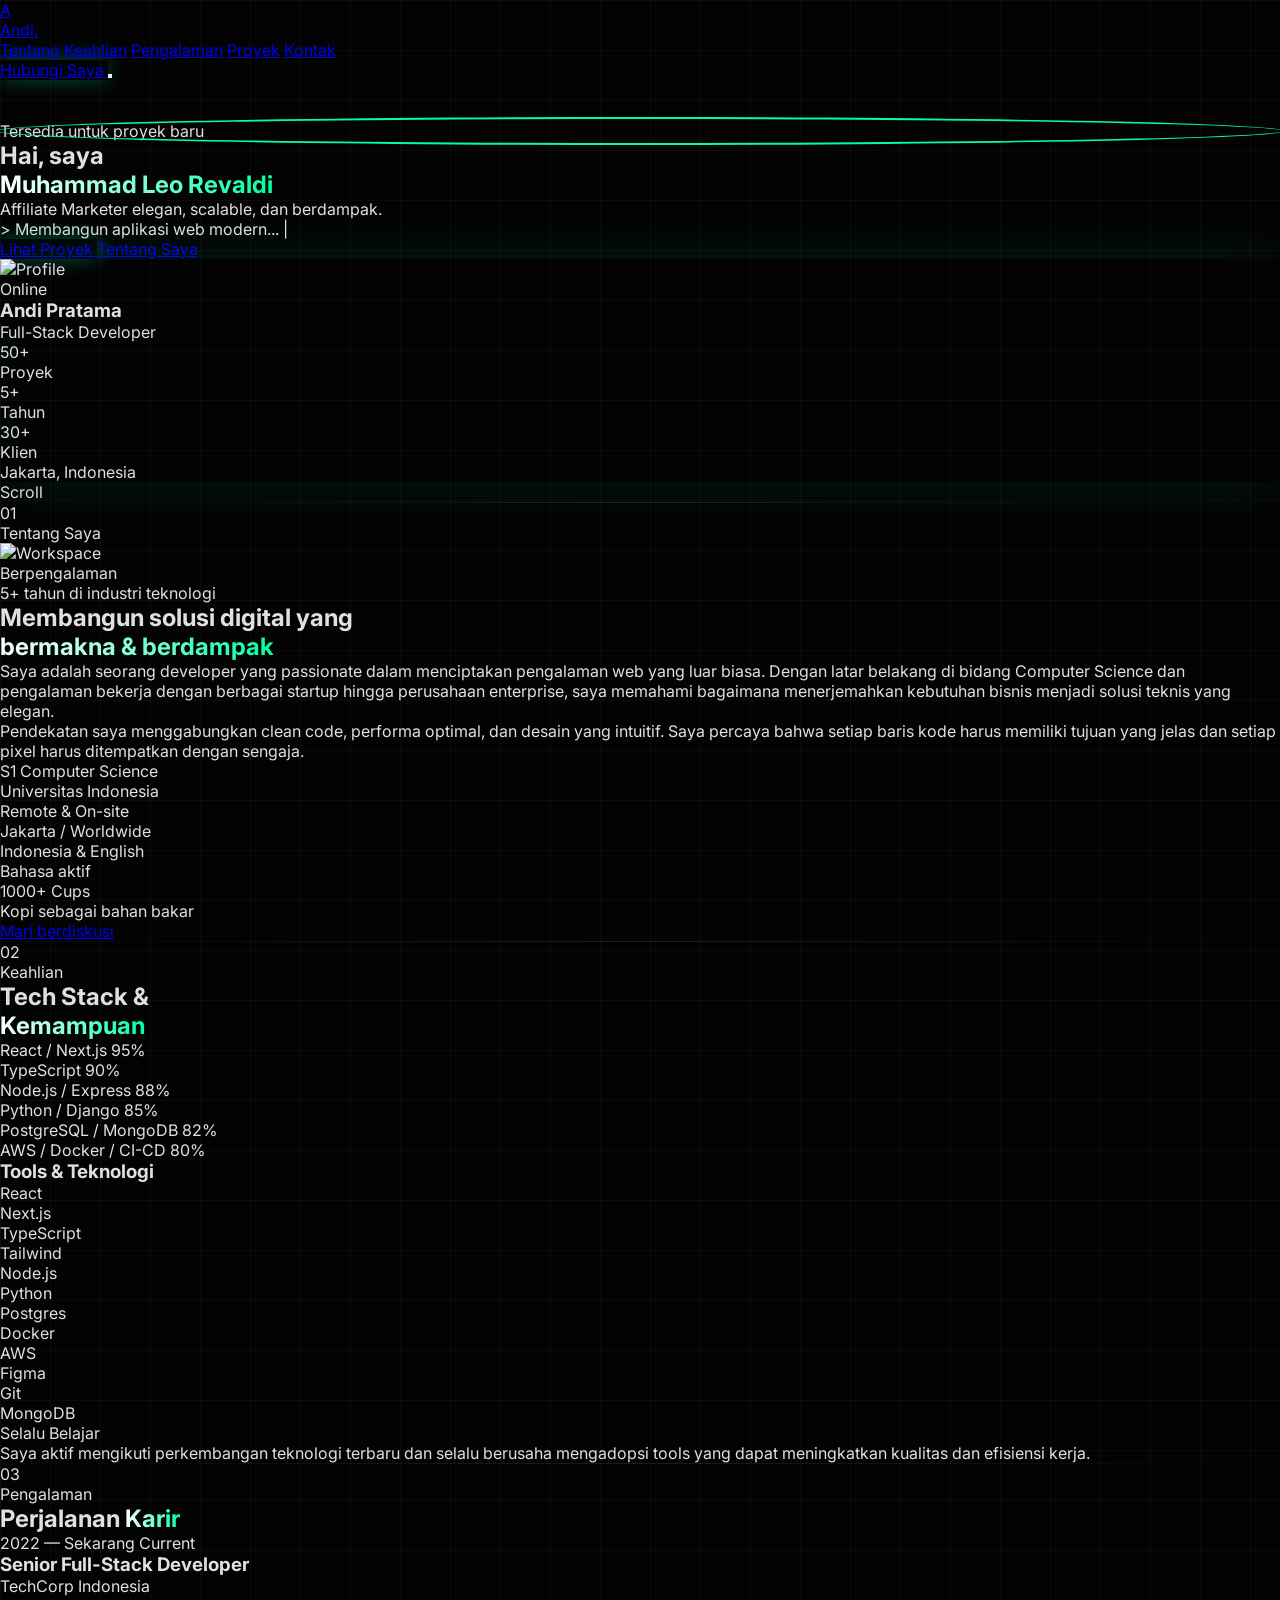
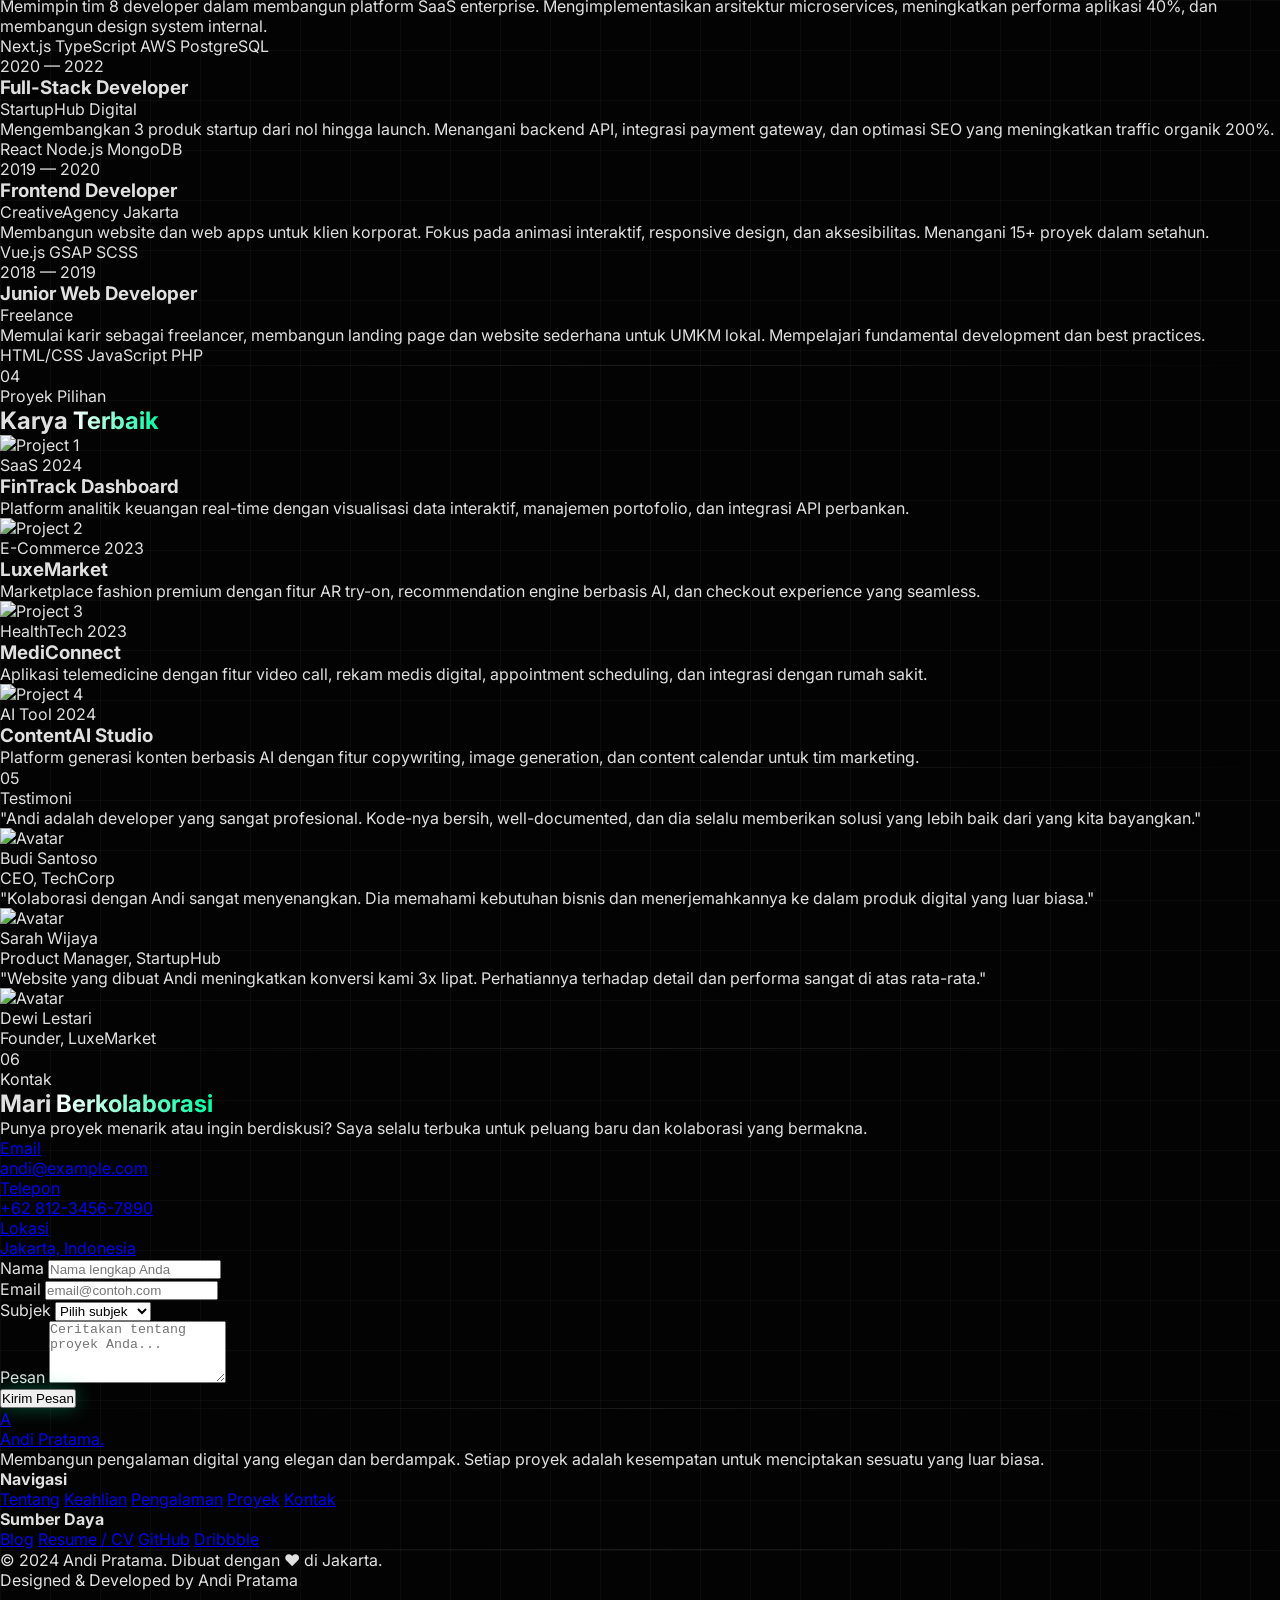
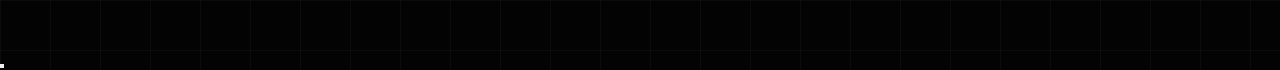
==== commit 4d57318f: "Update index.html" ====
--- a/index.html
+++ b/index.html
@@ -3,7 +3,7 @@
 <head>
   <meta charset="UTF-8">
   <meta name="viewport" content="width=device-width, initial-scale=1.0">
-  <title>Andi Pratama — Portfolio</title>
+  <title>Muhammad Leo Revaldi — Portfolio</title>
   <script src="https://cdn.tailwindcss.com"></script>
   <link href="https://fonts.googleapis.com/css2?family=Inter:wght@300;400;500;600;700&family=JetBrains+Mono:wght@400;500&display=swap" rel="stylesheet">
   <script src="https://code.iconify.design/iconify-icon/1.0.7/iconify-icon.min.js"></script>
@@ -265,11 +265,11 @@
 
         <h1 class="reveal text-4xl md:text-6xl lg:text-7xl font-semibold leading-none tracking-tightest text-white mb-6">
           Hai, saya<br>
-          <span class="text-gradient">Andi Pratama</span>
+          <span class="text-gradient">Muhammad Leo Revaldi</span>
         </h1>
 
         <p class="reveal text-sub text-base md:text-lg leading-relaxed max-w-lg mb-4">
-          Full-Stack Developer & UI Designer dengan 5+ tahun pengalaman membangun produk digital yang 
+          Affiliate Marketer
           <span class="text-white">elegan</span>, 
           <span class="text-white">scalable</span>, dan 
           <span class="text-white">berdampak</span>.
@@ -1287,4 +1287,4 @@
     });
   </script>
 </body>
-</html>+</html>
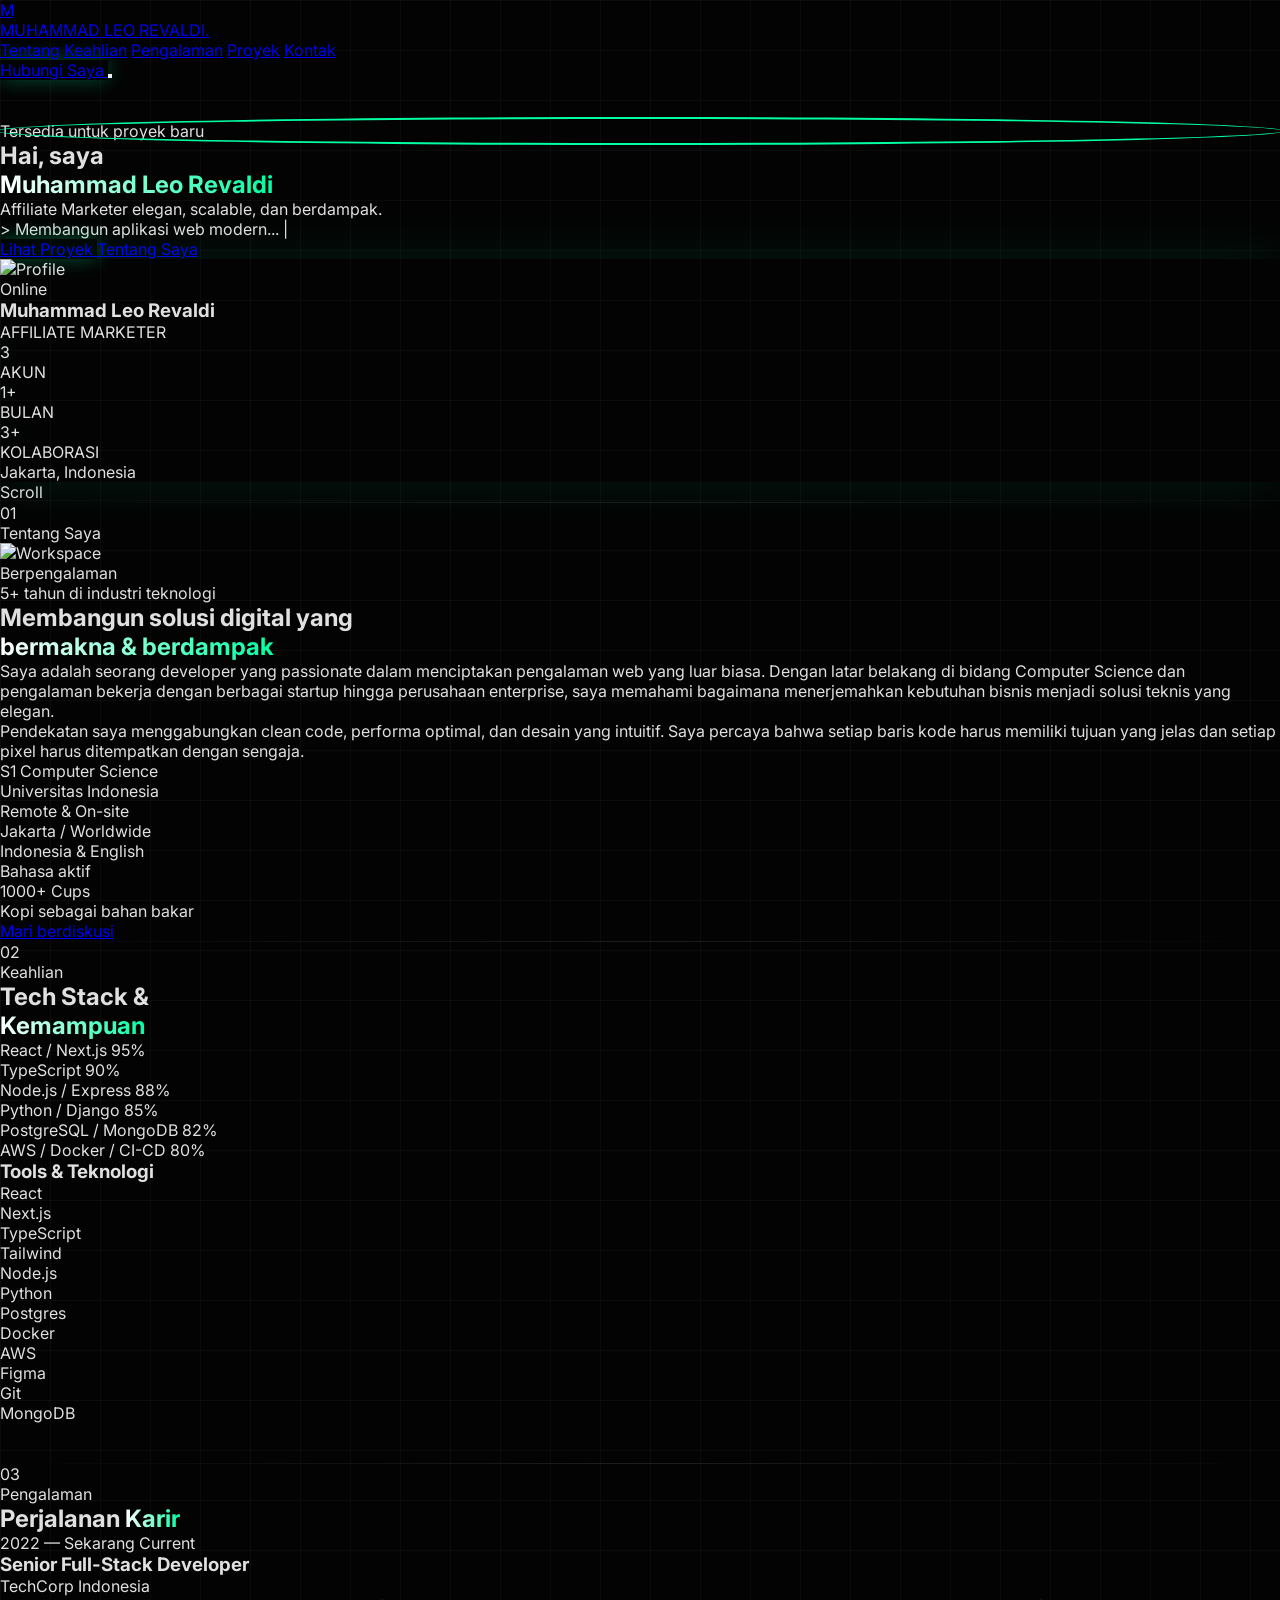
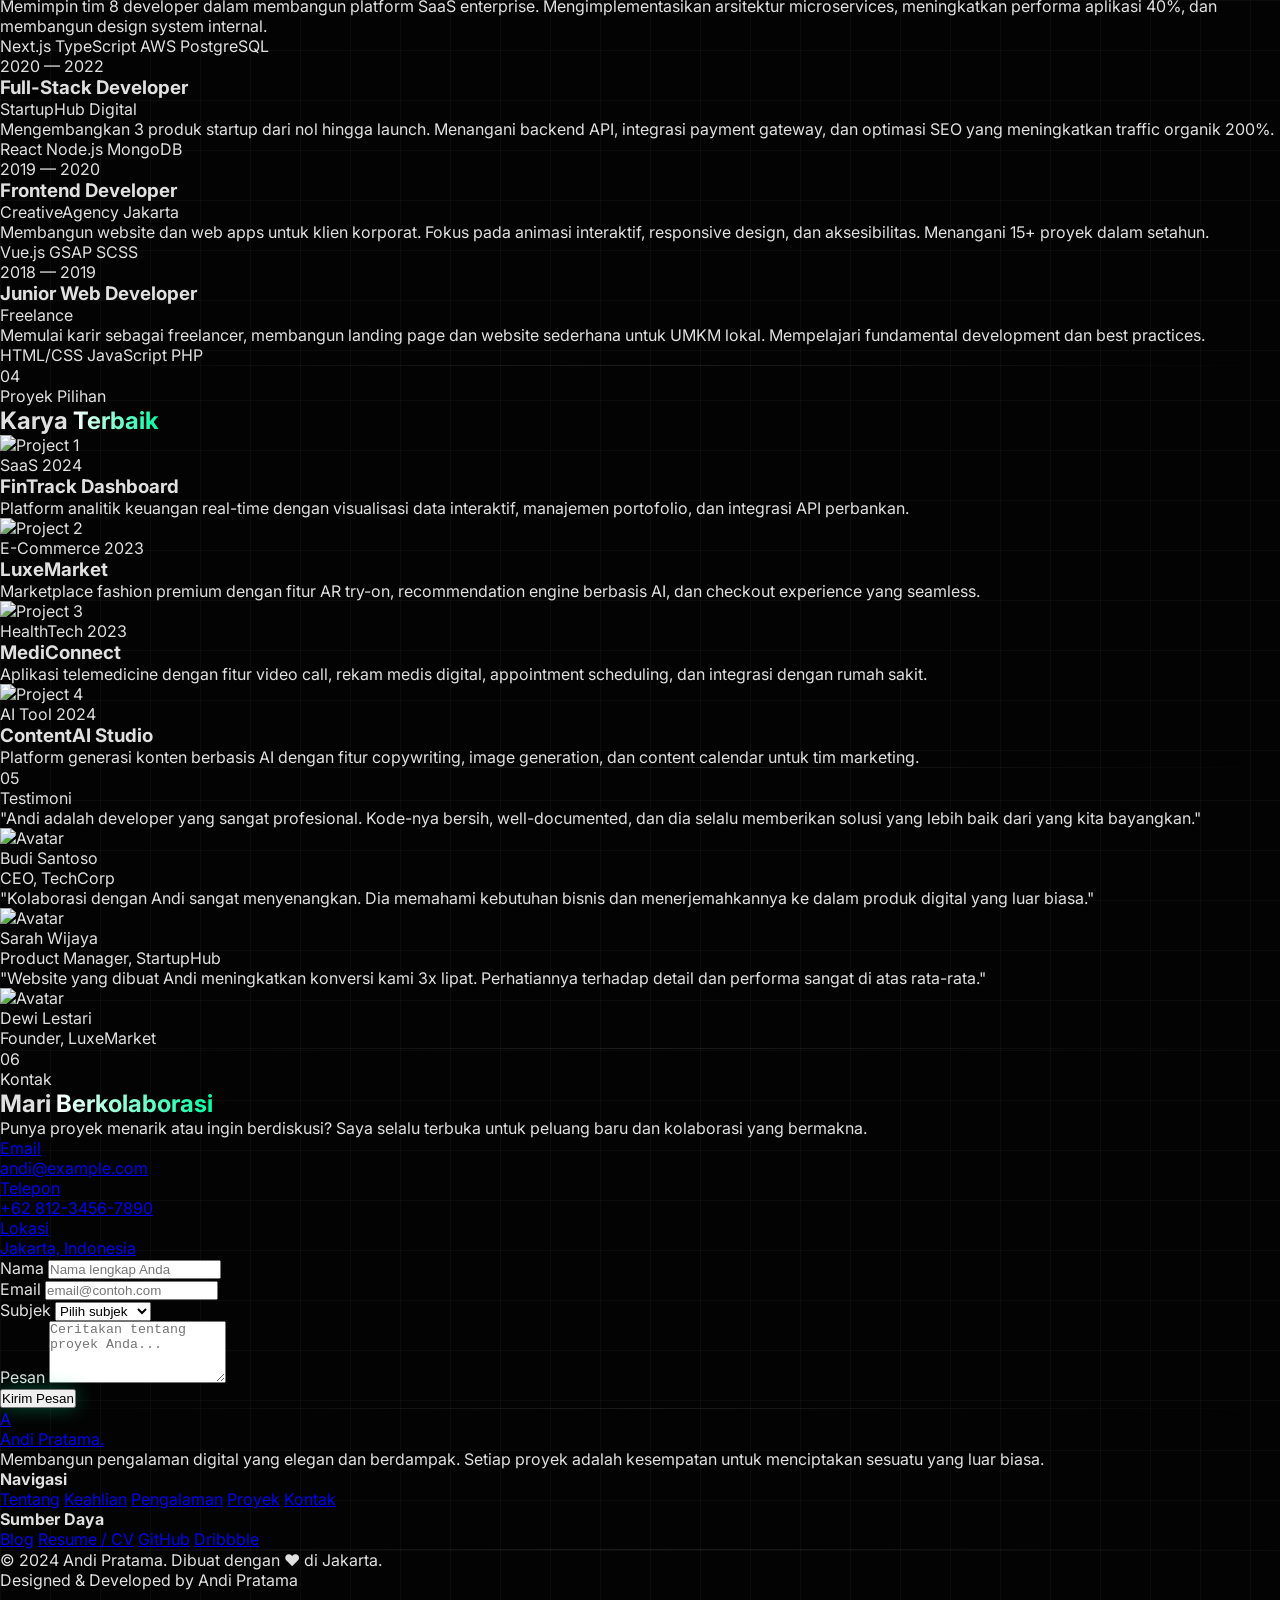
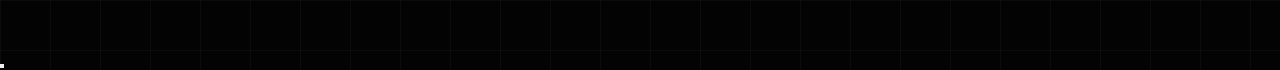
==== commit 3e08b2d3: "Update index.html" ====
--- a/index.html
+++ b/index.html
@@ -210,9 +210,9 @@
       <!-- Logo -->
       <a href="#hero" class="flex items-center gap-2 group">
         <div class="w-8 h-8 rounded-lg bg-mint/10 border border-mint/30 flex items-center justify-center group-hover:bg-mint/20 transition-all duration-300">
-          <span class="text-mint font-bold text-sm">A</span>
-        </div>
-        <span class="text-white font-semibold tracking-tight">Andi<span class="text-mint">.</span></span>
+          <span class="text-mint font-bold text-sm">M</span>
+        </div>
+        <span class="text-white font-semibold tracking-tight">MUHAMMAD LEO REVALDI<span class="text-mint">.</span></span>
       </a>
 
       <!-- Desktop Links -->
@@ -329,21 +329,21 @@
 
             <!-- Info -->
             <div class="p-6">
-              <h3 class="text-xl font-semibold tracking-tight text-white mb-1">Andi Pratama</h3>
-              <p class="text-mint text-xs font-mono uppercase tracking-widest mb-4">Full-Stack Developer</p>
+              <h3 class="text-xl font-semibold tracking-tight text-white mb-1">Muhammad Leo Revaldi</h3>
+              <p class="text-mint text-xs font-mono uppercase tracking-widest mb-4">AFFILIATE MARKETER</p>
 
               <div class="grid grid-cols-3 gap-3 mb-5">
                 <div class="text-center p-2 rounded-lg bg-void/50 border border-border">
-                  <div class="text-white font-semibold text-lg stat-glow">50+</div>
-                  <div class="text-sub text-[10px] uppercase tracking-wider font-mono">Proyek</div>
+                  <div class="text-white font-semibold text-lg stat-glow">3</div>
+                  <div class="text-sub text-[10px] uppercase tracking-wider font-mono">AKUN</div>
                 </div>
                 <div class="text-center p-2 rounded-lg bg-void/50 border border-border">
-                  <div class="text-white font-semibold text-lg stat-glow">5+</div>
-                  <div class="text-sub text-[10px] uppercase tracking-wider font-mono">Tahun</div>
+                  <div class="text-white font-semibold text-lg stat-glow">1+</div>
+                  <div class="text-sub text-[10px] uppercase tracking-wider font-mono">BULAN</div>
                 </div>
                 <div class="text-center p-2 rounded-lg bg-void/50 border border-border">
-                  <div class="text-white font-semibold text-lg stat-glow">30+</div>
-                  <div class="text-sub text-[10px] uppercase tracking-wider font-mono">Klien</div>
+                  <div class="text-white font-semibold text-lg stat-glow">3+</div>
+                  <div class="text-sub text-[10px] uppercase tracking-wider font-mono">KOLABORASI</div>
                 </div>
               </div>
 
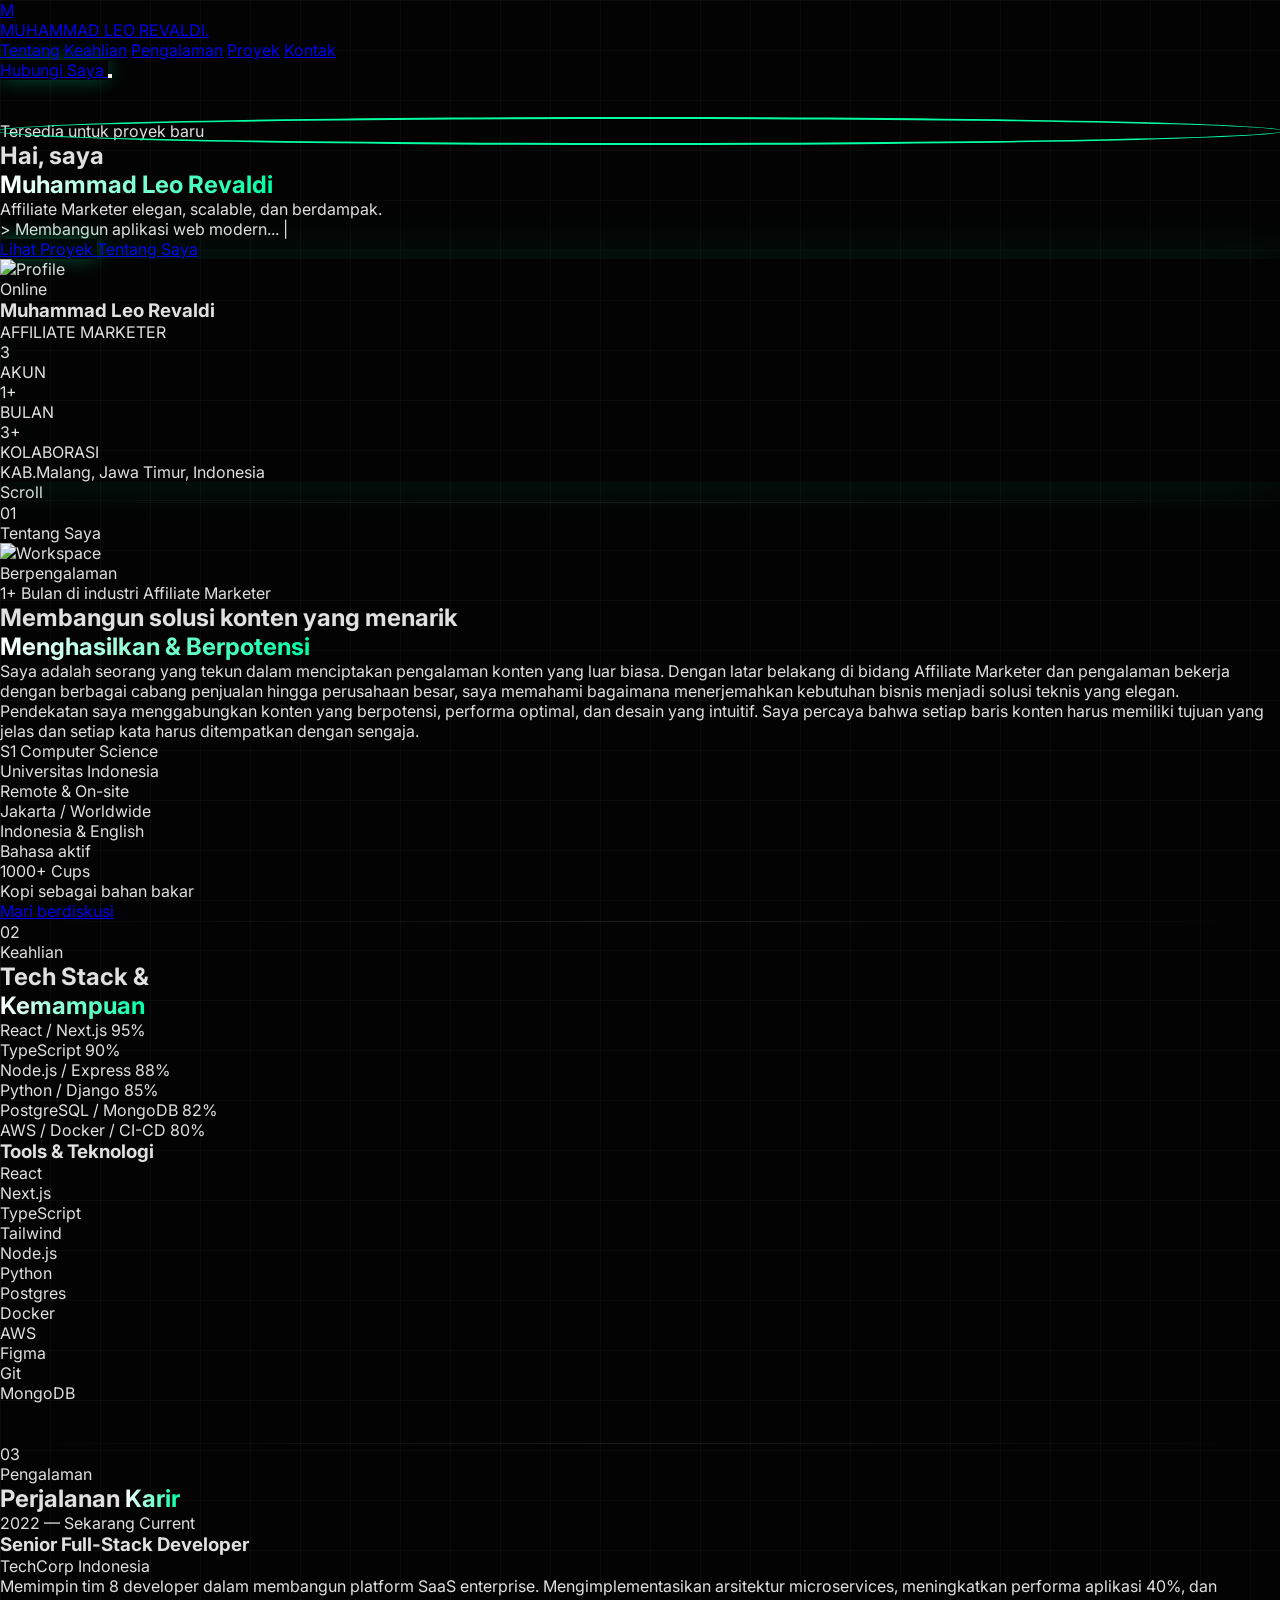
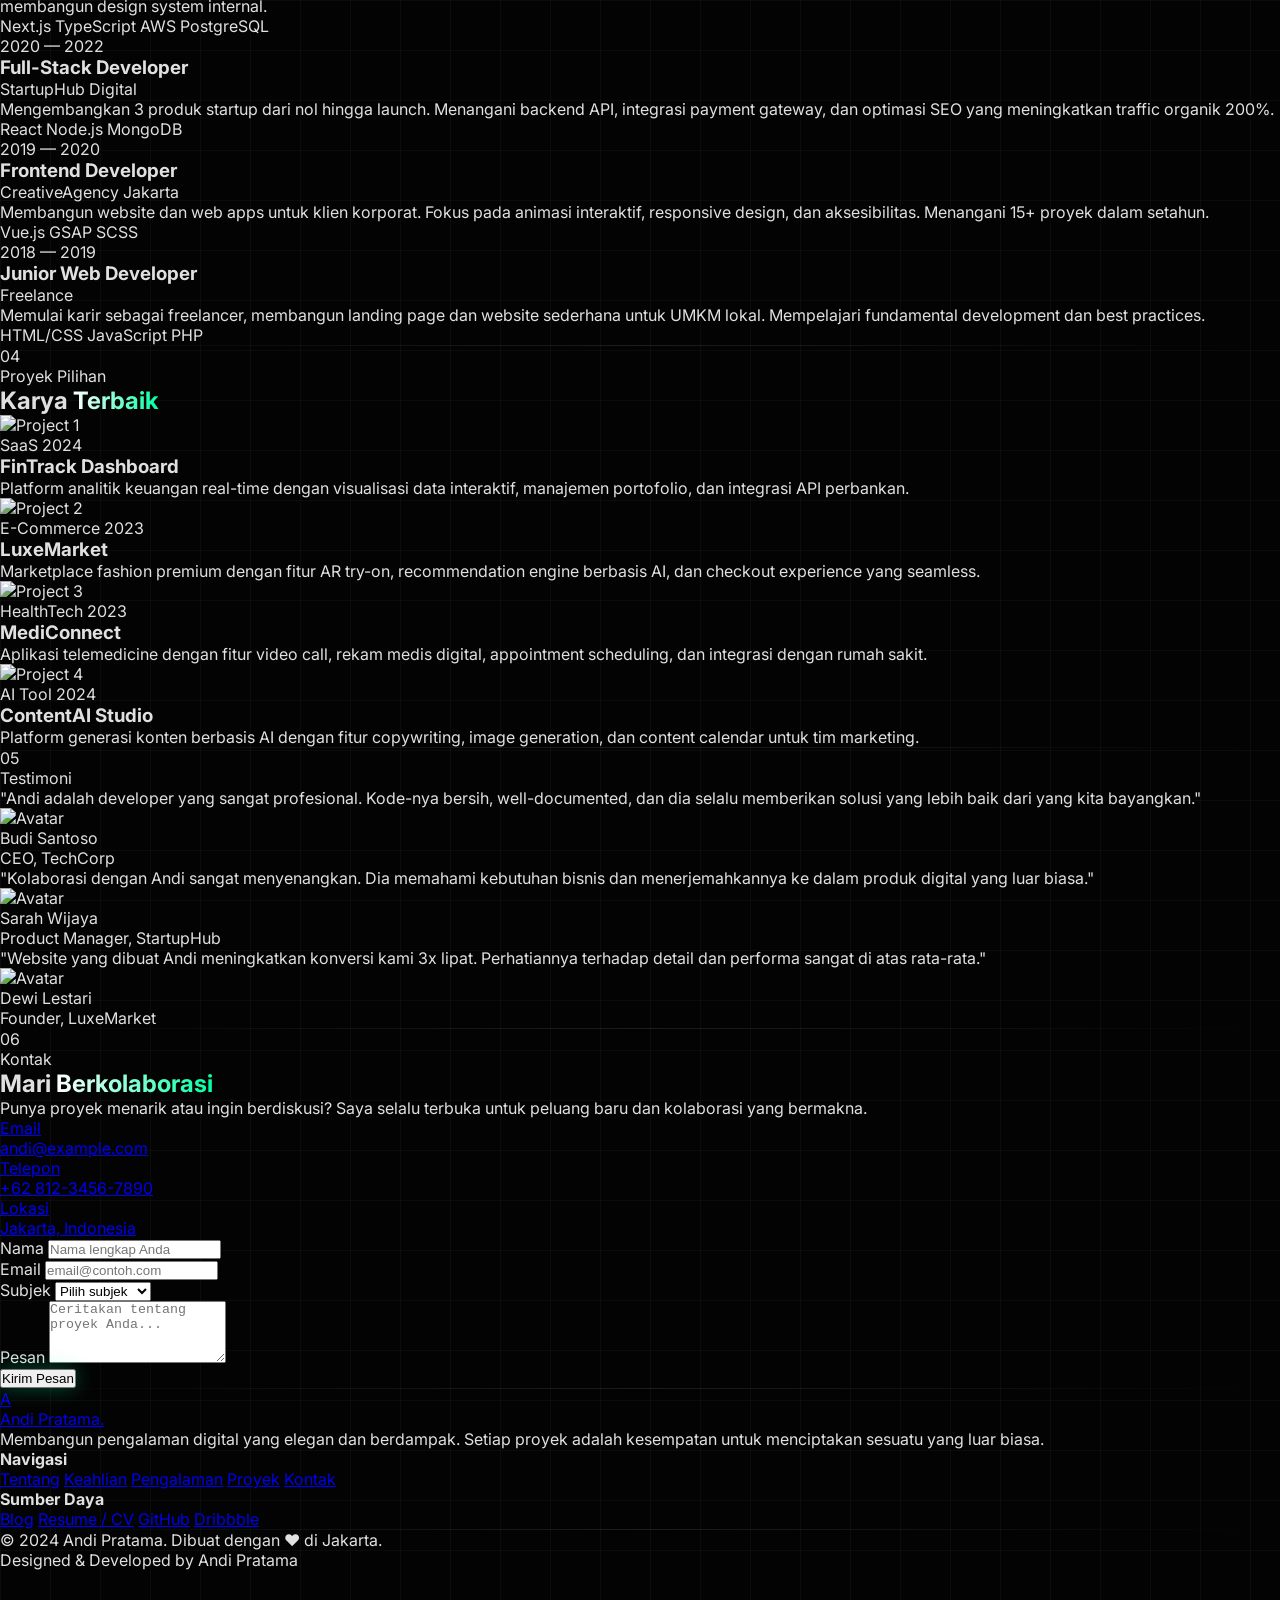
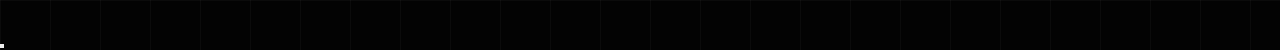
==== commit 59c3bd0e: "Update index.html" ====
--- a/index.html
+++ b/index.html
@@ -349,7 +349,7 @@
 
               <div class="flex items-center gap-2 text-sub text-xs">
                 <iconify-icon icon="ph:map-pin" width="14" class="text-mint"></iconify-icon>
-                Jakarta, Indonesia
+                KAB.Malang, Jawa Timur, Indonesia
               </div>
             </div>
           </div>
@@ -398,7 +398,7 @@
                 </div>
                 <div>
                   <div class="text-white text-sm font-medium">Berpengalaman</div>
-                  <div class="text-sub text-xs">5+ tahun di industri teknologi</div>
+                  <div class="text-sub text-xs">1+ Bulan di industri Affiliate Marketer</div>
                 </div>
               </div>
             </div>
@@ -408,19 +408,19 @@
         <!-- Right: Text -->
         <div class="md:col-span-7 flex flex-col justify-center">
           <h2 class="reveal text-3xl md:text-4xl font-semibold tracking-tight text-white mb-6">
-            Membangun solusi digital yang<br>
-            <span class="text-gradient">bermakna & berdampak</span>
+            Membangun solusi konten yang menarik<br>
+            <span class="text-gradient">Menghasilkan & Berpotensi</span>
           </h2>
 
           <p class="reveal text-sub leading-relaxed mb-6">
-            Saya adalah seorang developer yang passionate dalam menciptakan pengalaman web yang luar biasa. 
-            Dengan latar belakang di bidang Computer Science dan pengalaman bekerja dengan berbagai startup 
-            hingga perusahaan enterprise, saya memahami bagaimana menerjemahkan kebutuhan bisnis menjadi 
+            Saya adalah seorang yang tekun dalam menciptakan pengalaman konten yang luar biasa. 
+            Dengan latar belakang di bidang Affiliate Marketer dan pengalaman bekerja dengan berbagai cabang penjualan 
+            hingga perusahaan besar, saya memahami bagaimana menerjemahkan kebutuhan bisnis menjadi 
             solusi teknis yang elegan.
           </p>
           <p class="reveal text-sub leading-relaxed mb-8">
-            Pendekatan saya menggabungkan clean code, performa optimal, dan desain yang intuitif. 
-            Saya percaya bahwa setiap baris kode harus memiliki tujuan yang jelas dan setiap pixel 
+            Pendekatan saya menggabungkan konten yang berpotensi, performa optimal, dan desain yang intuitif. 
+            Saya percaya bahwa setiap baris konten harus memiliki tujuan yang jelas dan setiap kata 
             harus ditempatkan dengan sengaja.
           </p>
 
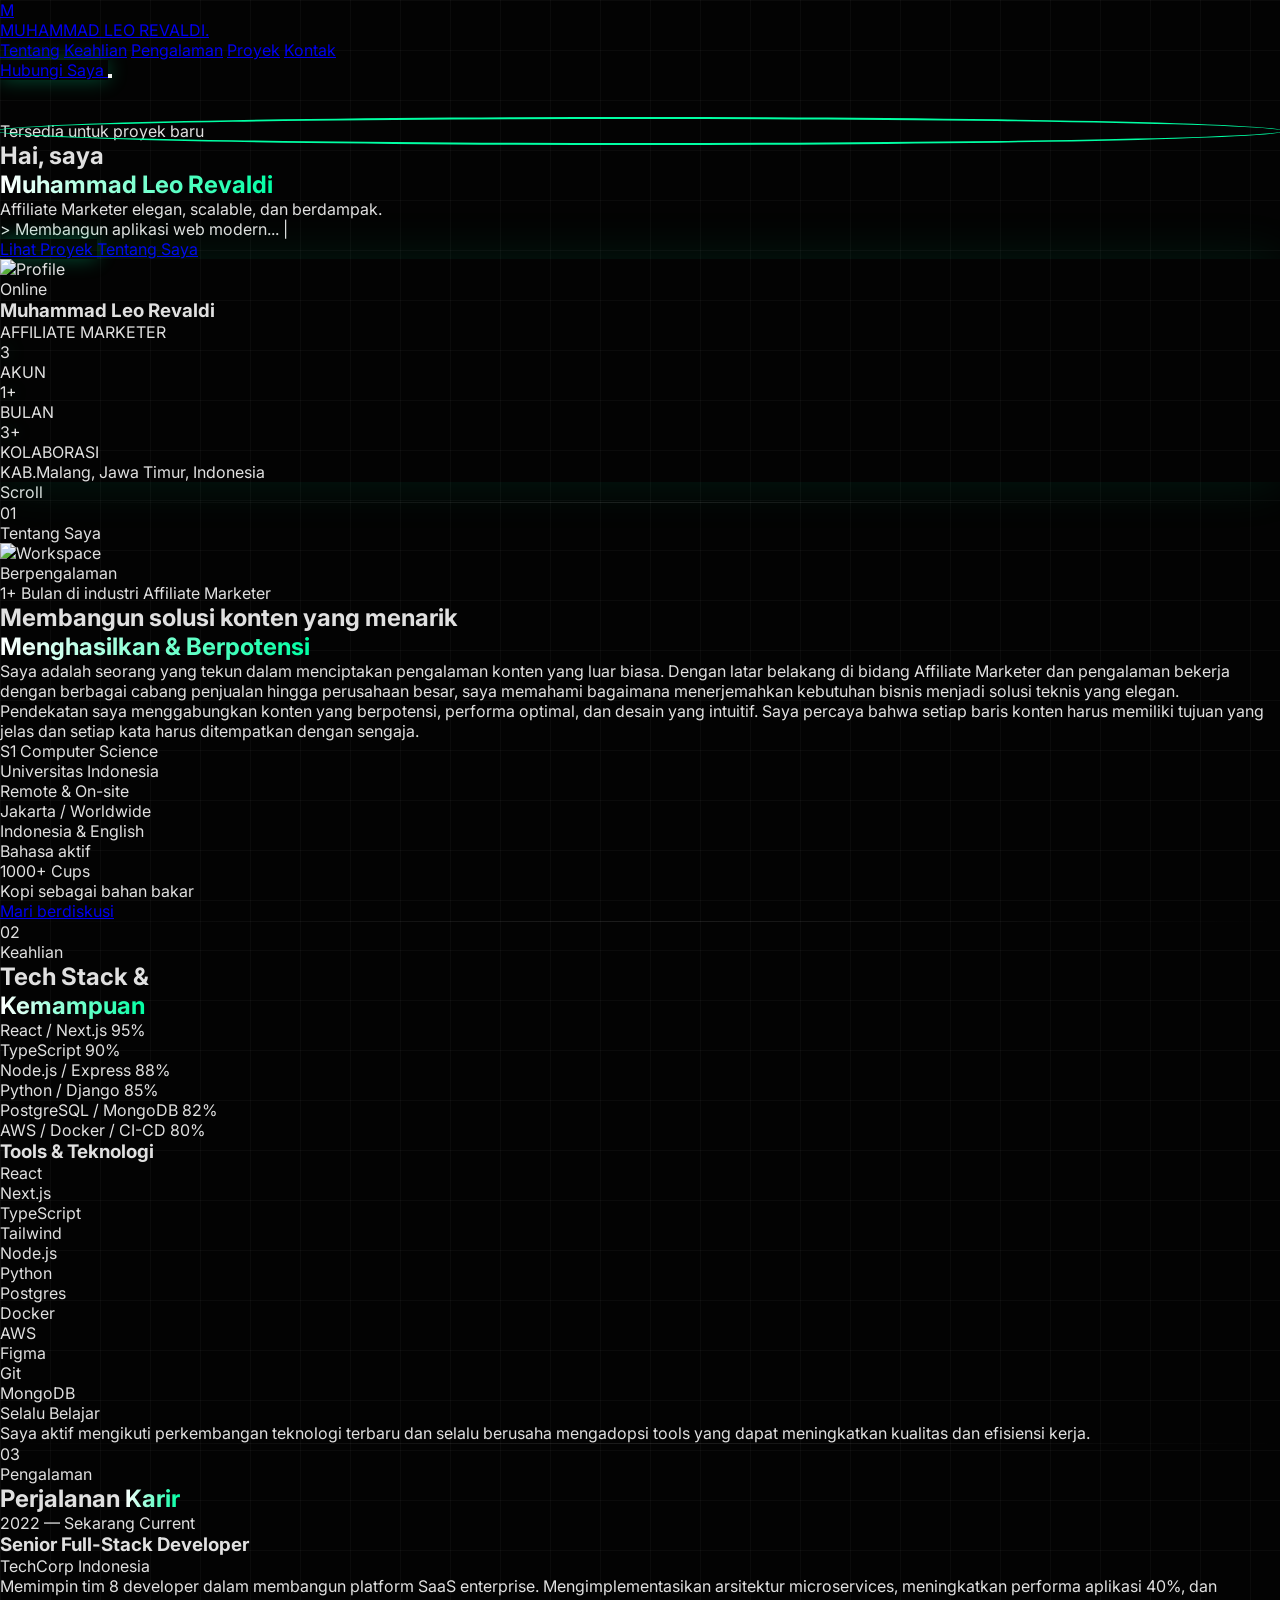
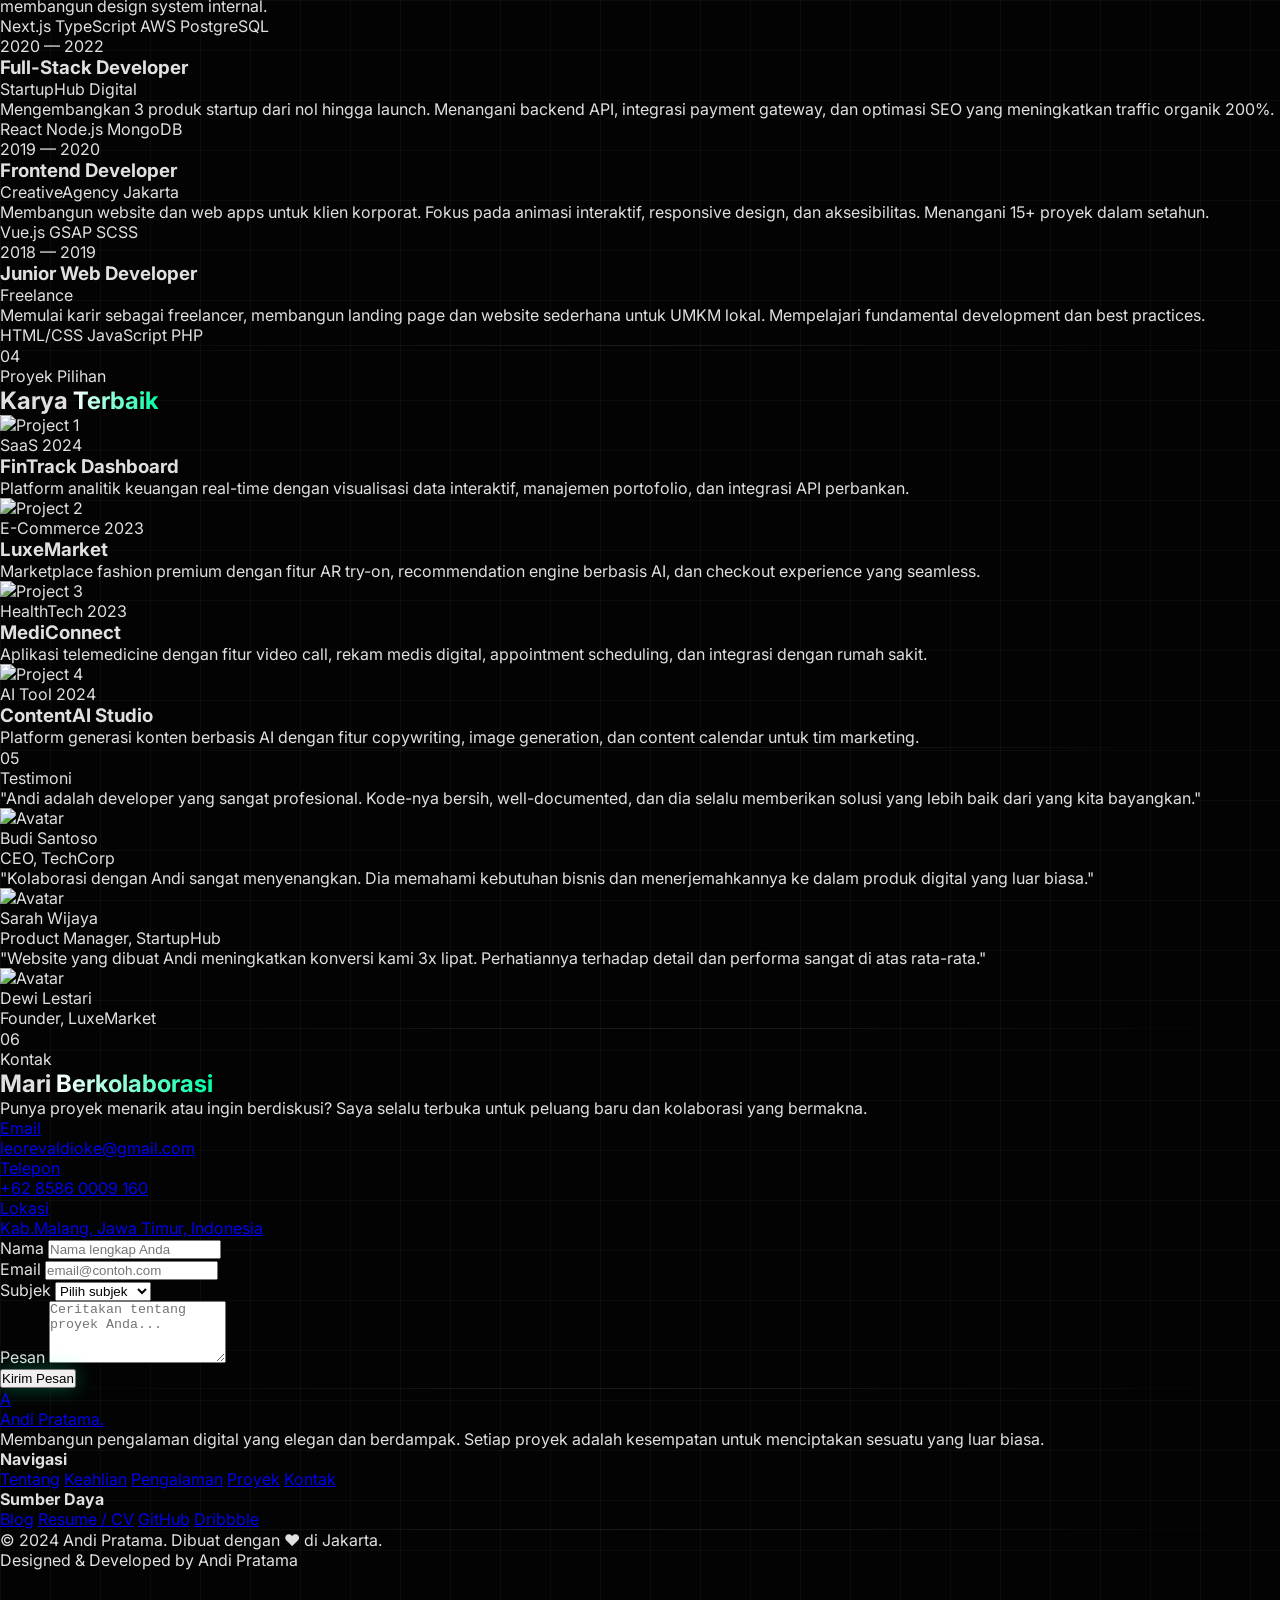
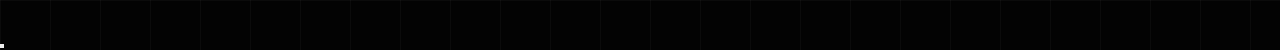
==== commit 30bafcc4: "Update index.html" ====
--- a/index.html
+++ b/index.html
@@ -933,7 +933,7 @@
               </div>
               <div>
                 <div class="text-sub text-xs mb-0.5">Email</div>
-                <div class="text-white text-sm font-medium group-hover:text-mint transition-colors">andi@example.com</div>
+                <div class="text-white text-sm font-medium group-hover:text-mint transition-colors">leorevaldioke@gmail.com</div>
               </div>
             </a>
 
@@ -943,7 +943,7 @@
               </div>
               <div>
                 <div class="text-sub text-xs mb-0.5">Telepon</div>
-                <div class="text-white text-sm font-medium group-hover:text-mint transition-colors">+62 812-3456-7890</div>
+                <div class="text-white text-sm font-medium group-hover:text-mint transition-colors">+62 8586 0009 160</div>
               </div>
             </a>
 
@@ -953,7 +953,7 @@
               </div>
               <div>
                 <div class="text-sub text-xs mb-0.5">Lokasi</div>
-                <div class="text-white text-sm font-medium group-hover:text-mint transition-colors">Jakarta, Indonesia</div>
+                <div class="text-white text-sm font-medium group-hover:text-mint transition-colors">Kab.Malang, Jawa Timur, Indonesia</div>
               </div>
             </a>
           </div>
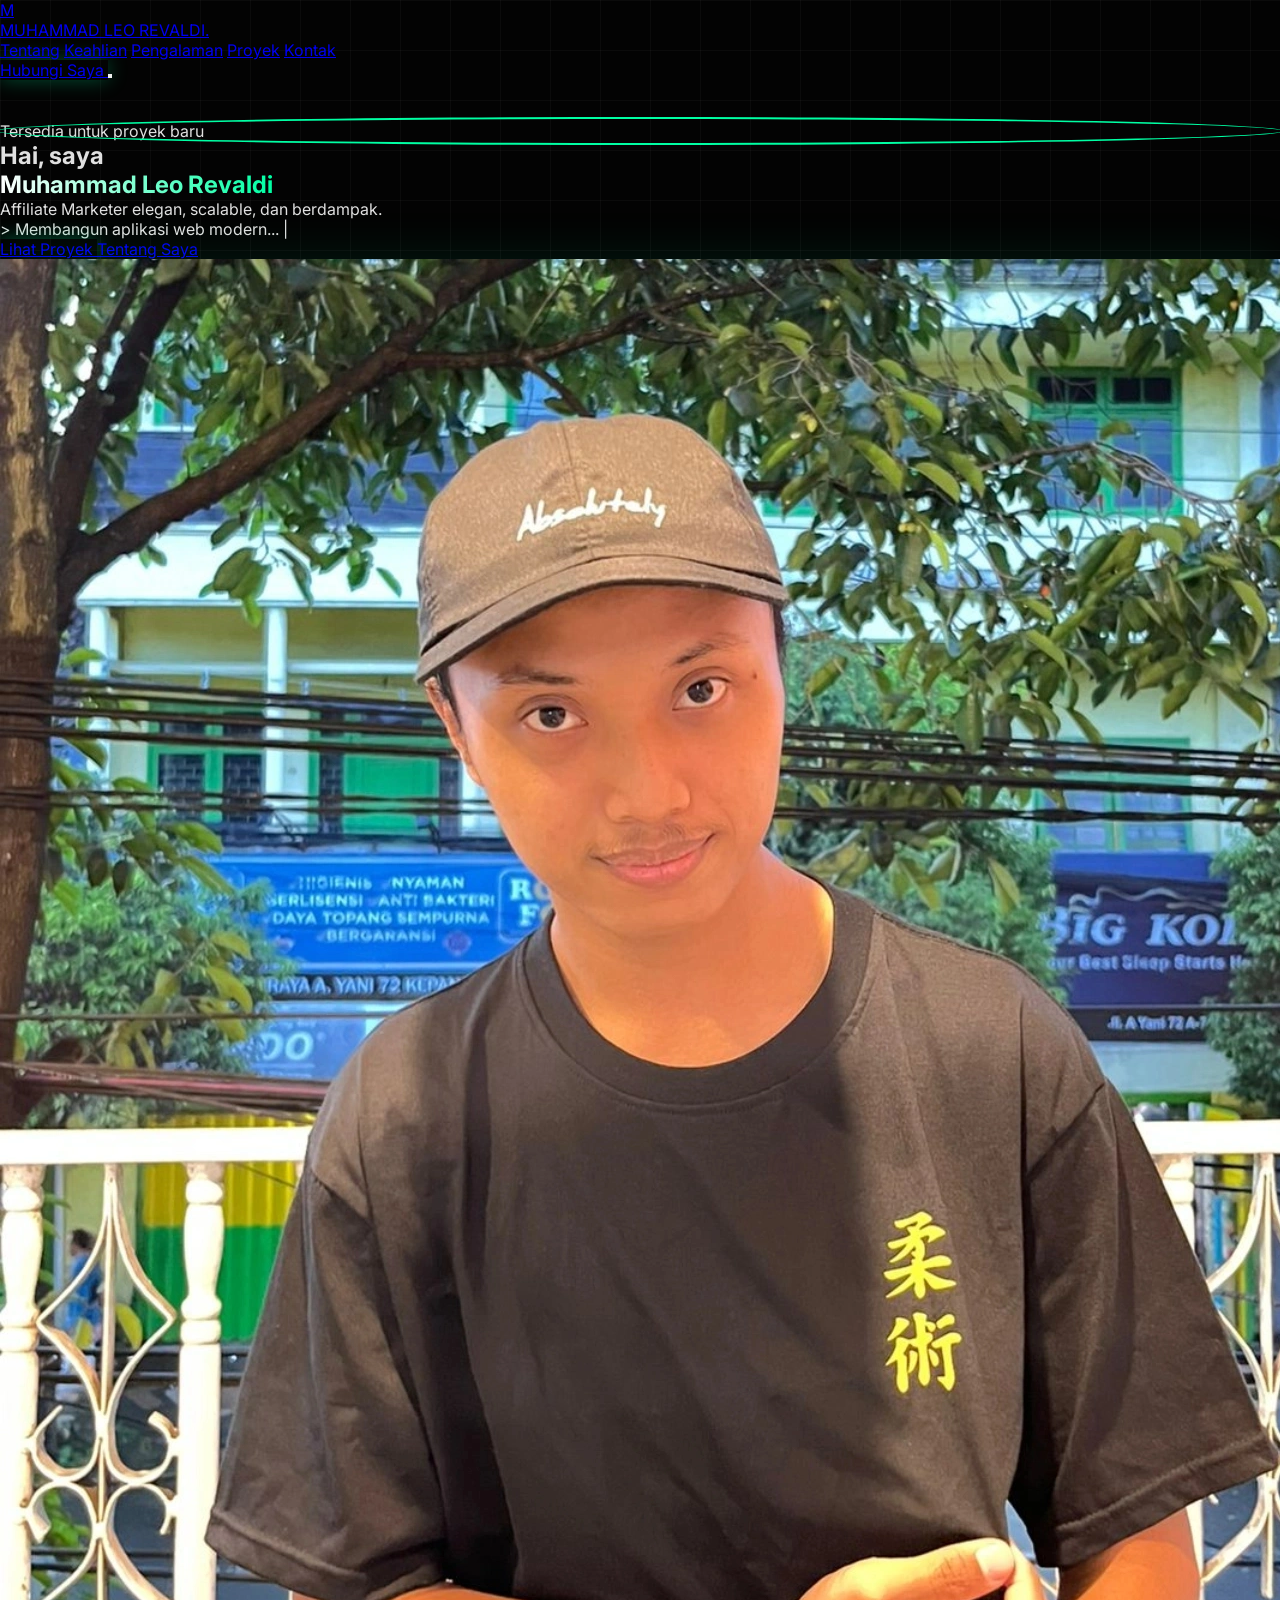
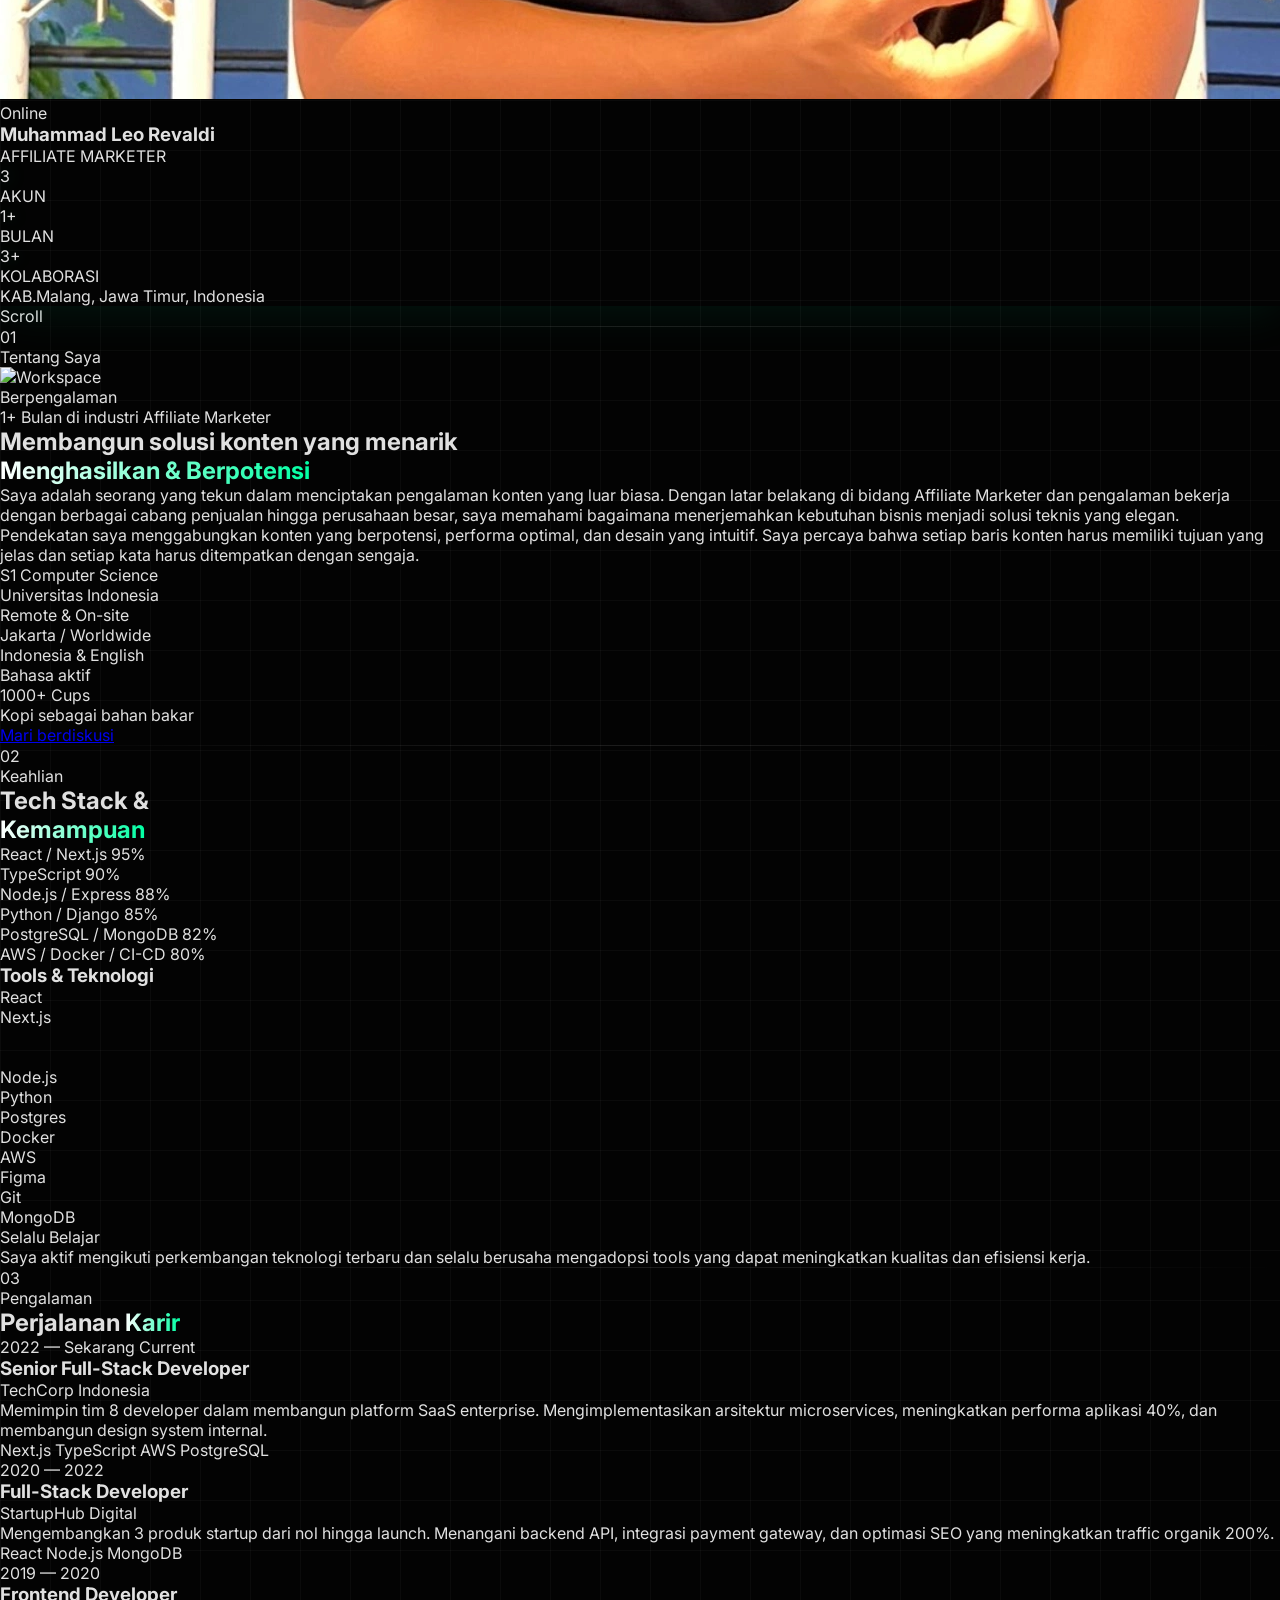
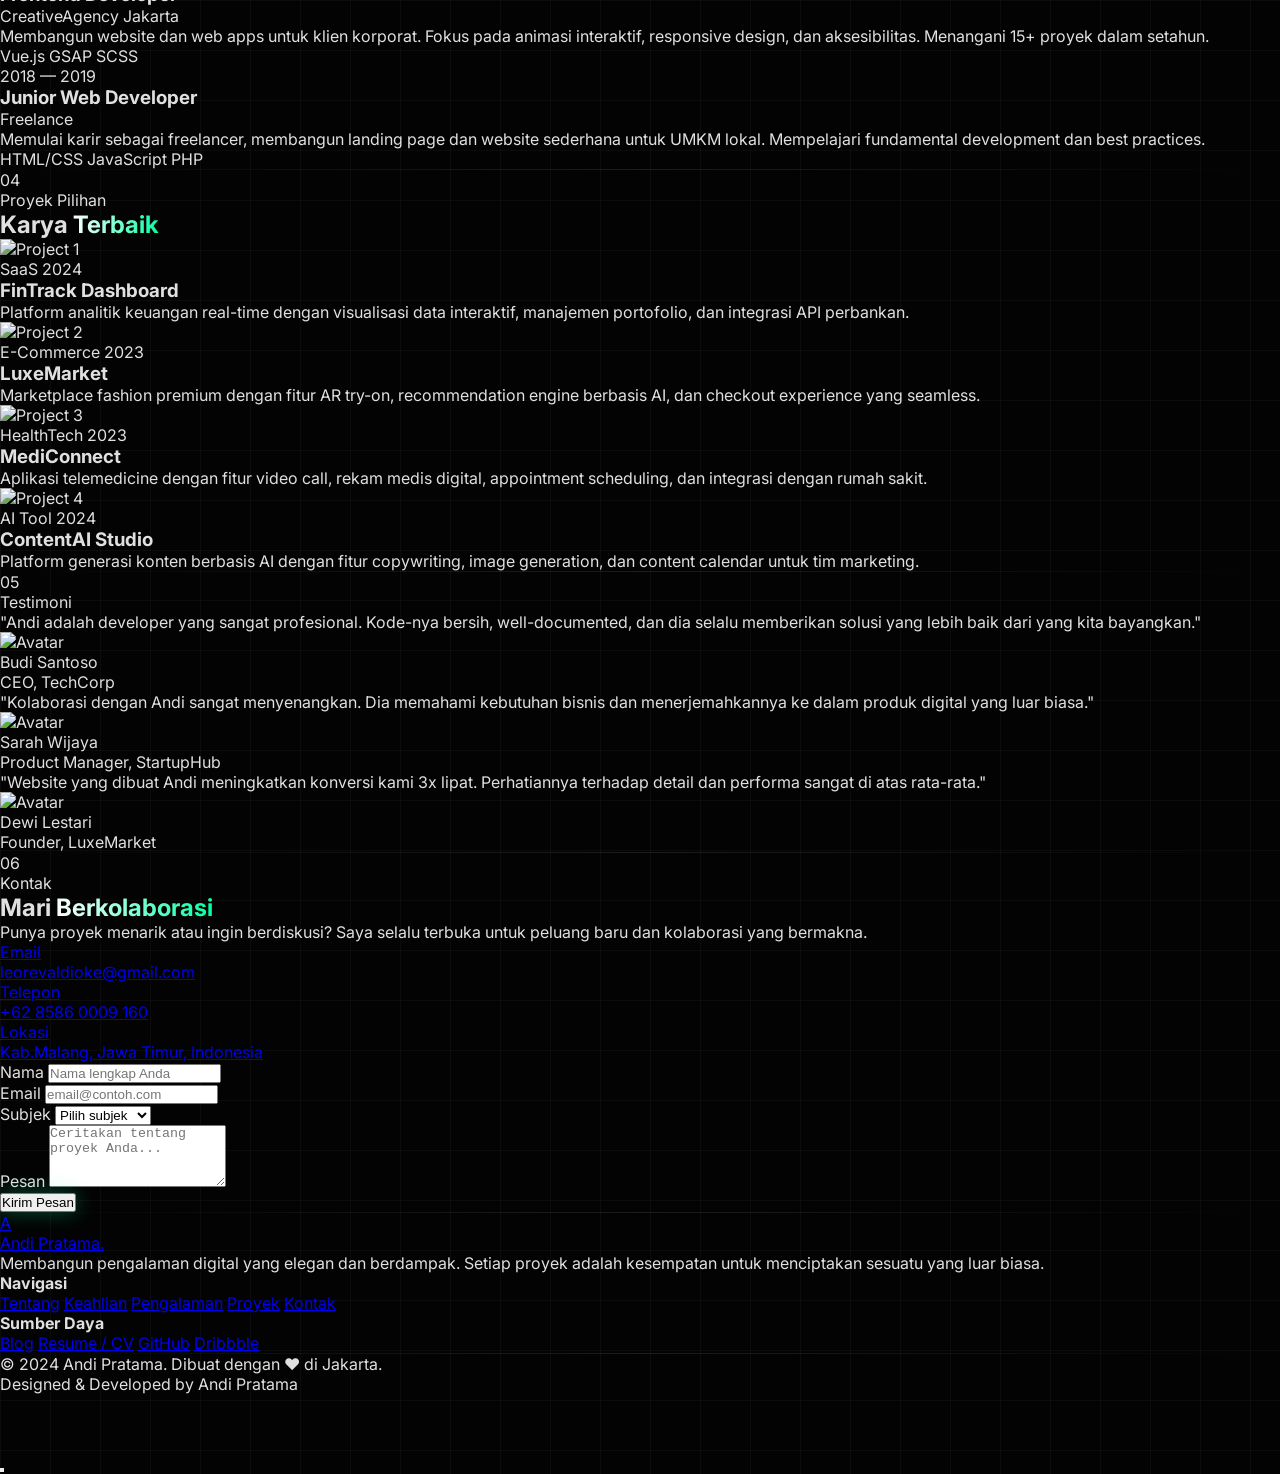
==== commit 65b366d9: "Update index.html" ====
--- a/index.html
+++ b/index.html
@@ -318,7 +318,7 @@
 
             <!-- Profile Image -->
             <div class="relative h-64 overflow-hidden">
-              <img src="https://picsum.photos/seed/andi-profile-dev/400/300.jpg" alt="Profile" class="w-full h-full object-cover">
+              <img src="fotoleo.webp" alt="Profile" class="w-full h-full object-cover">
               <div class="absolute inset-0 bg-gradient-to-t from-panel via-transparent to-transparent"></div>
               <!-- Status badge -->
               <div class="absolute top-4 right-4 flex items-center gap-2 px-3 py-1 rounded-full bg-void/70 backdrop-blur-md border border-mint/30">
